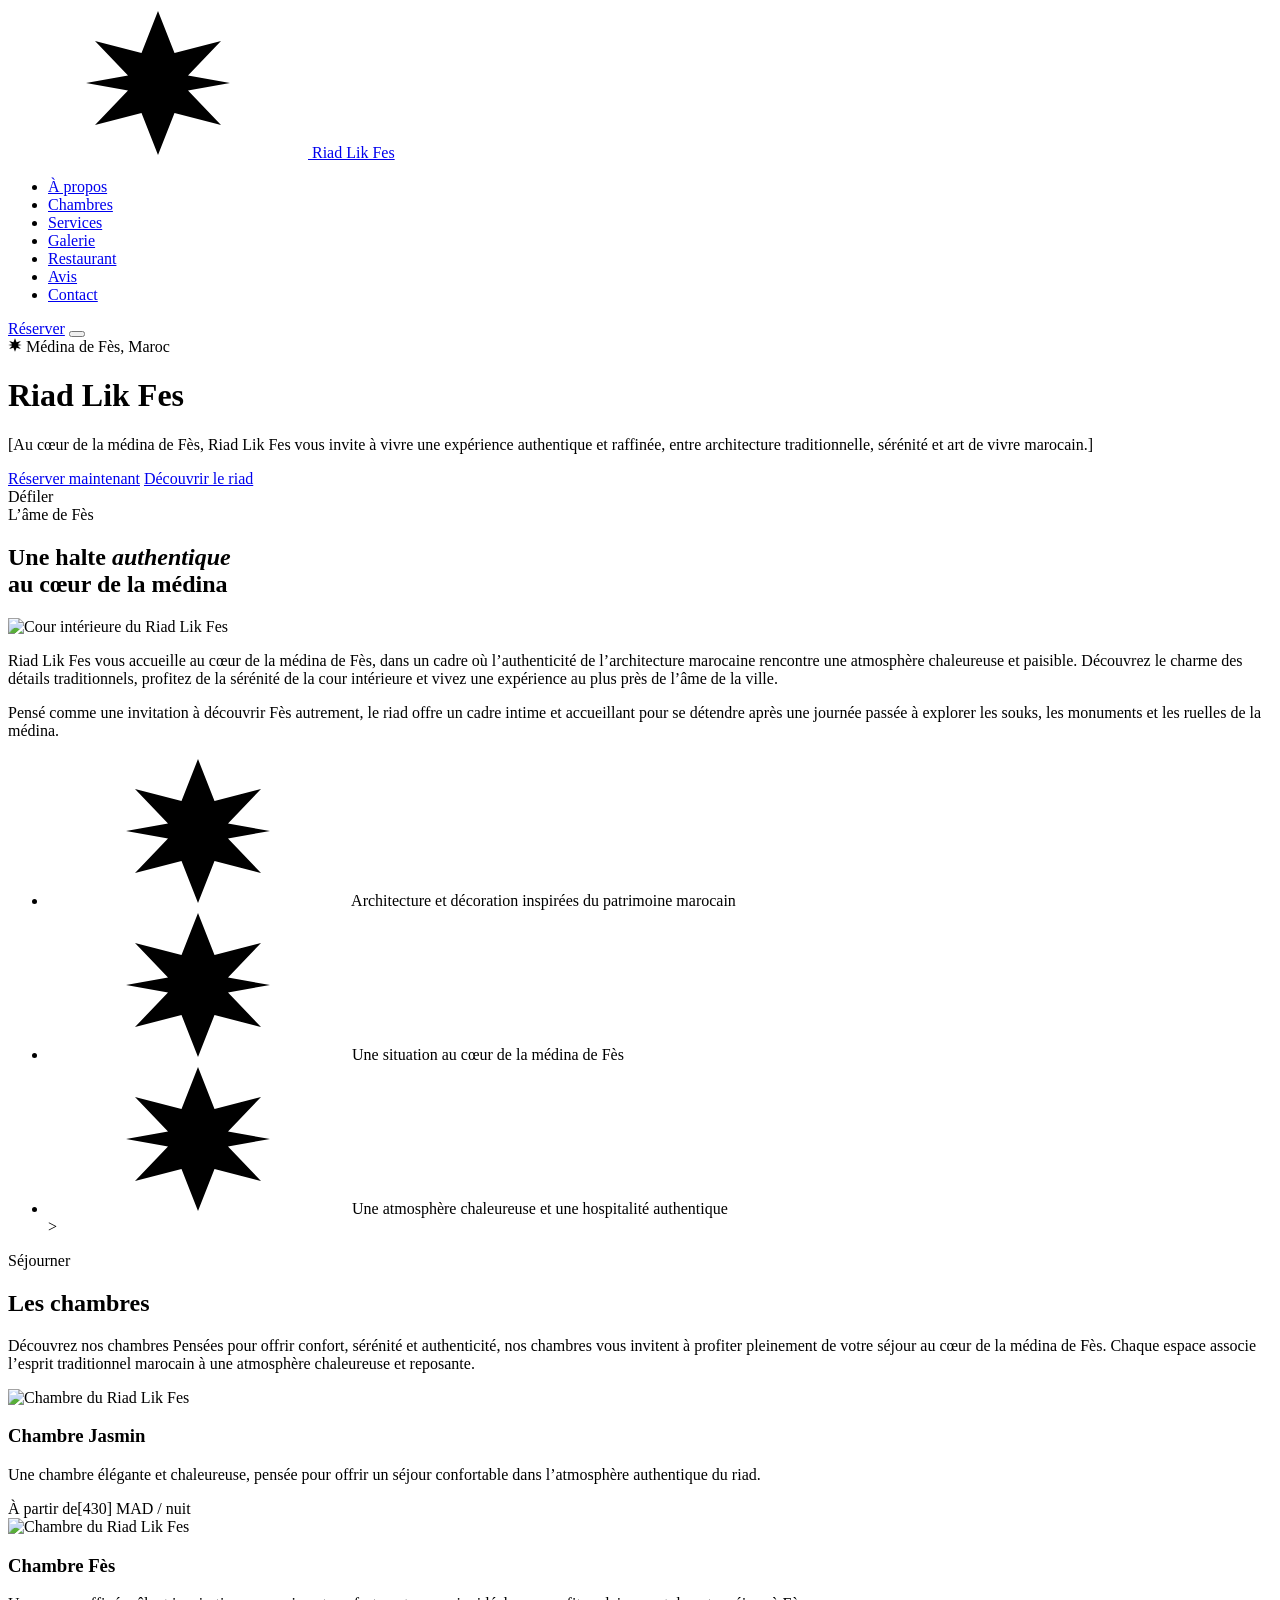
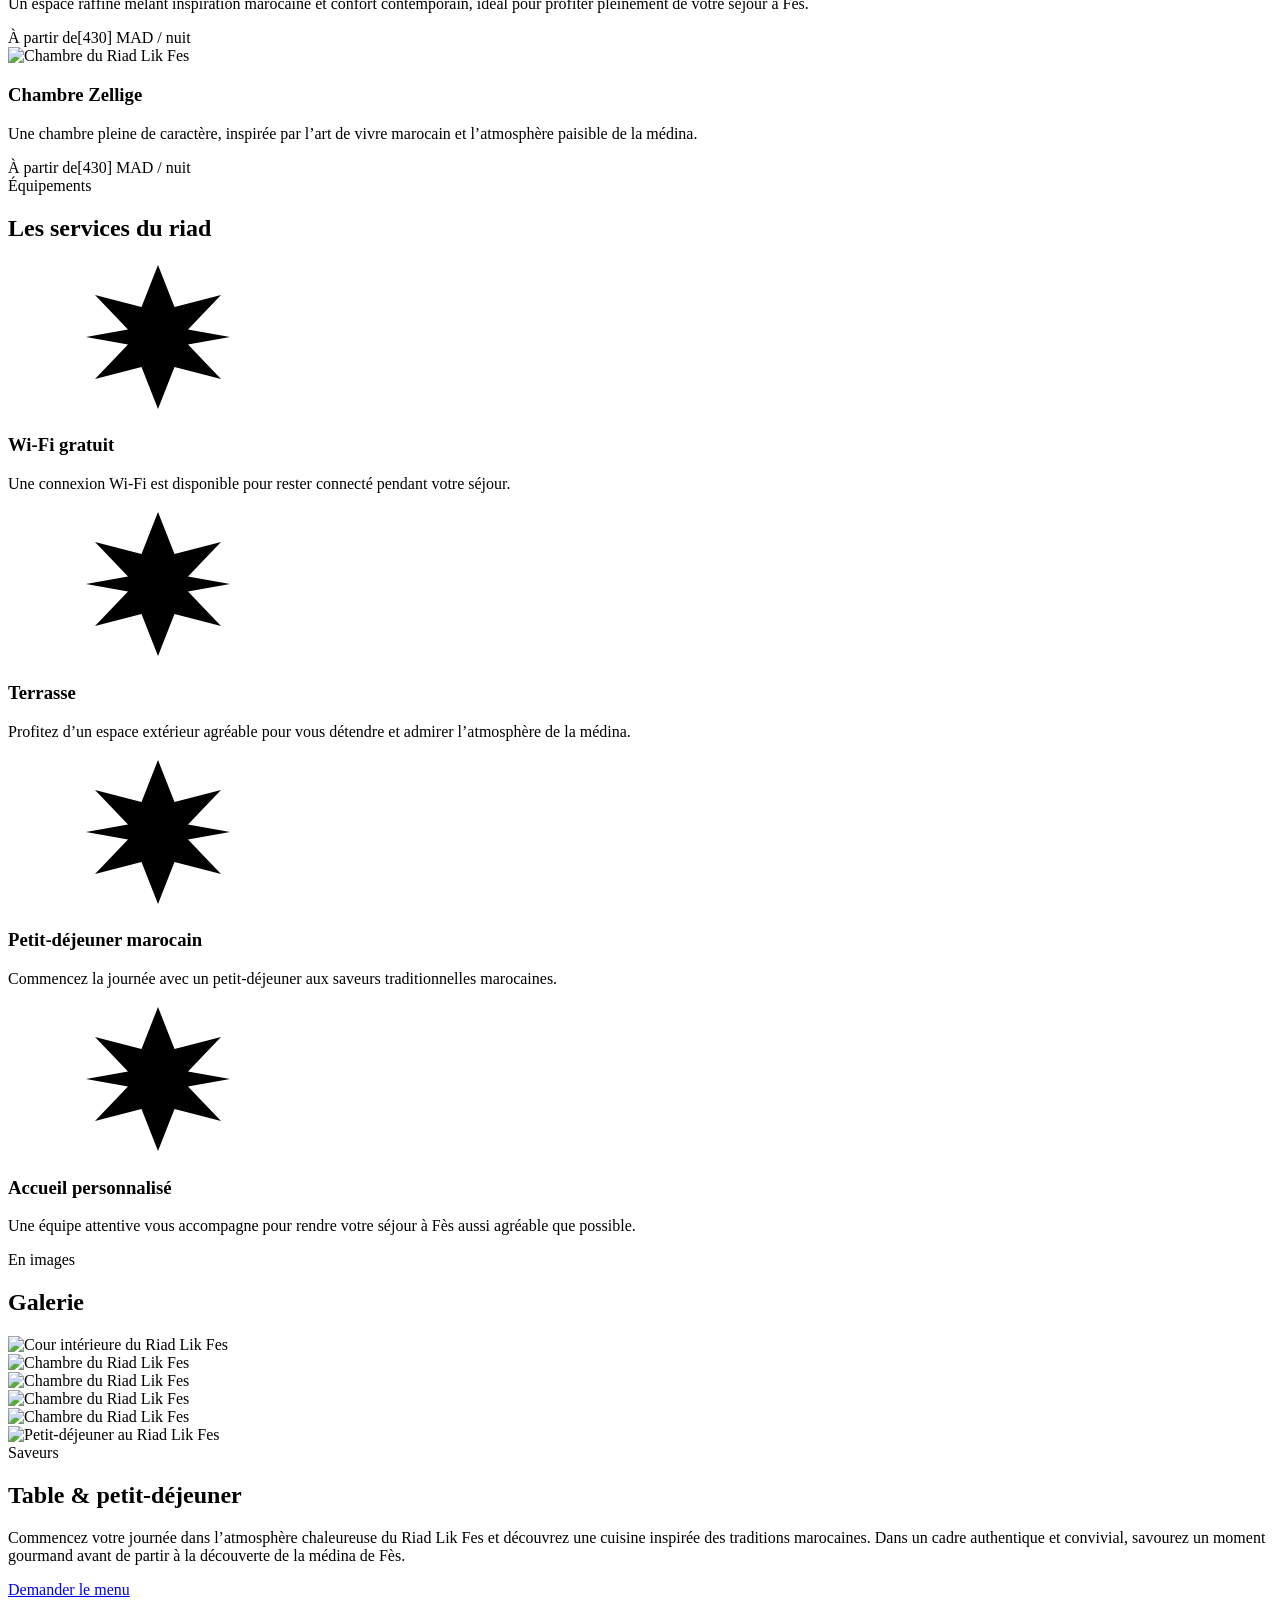
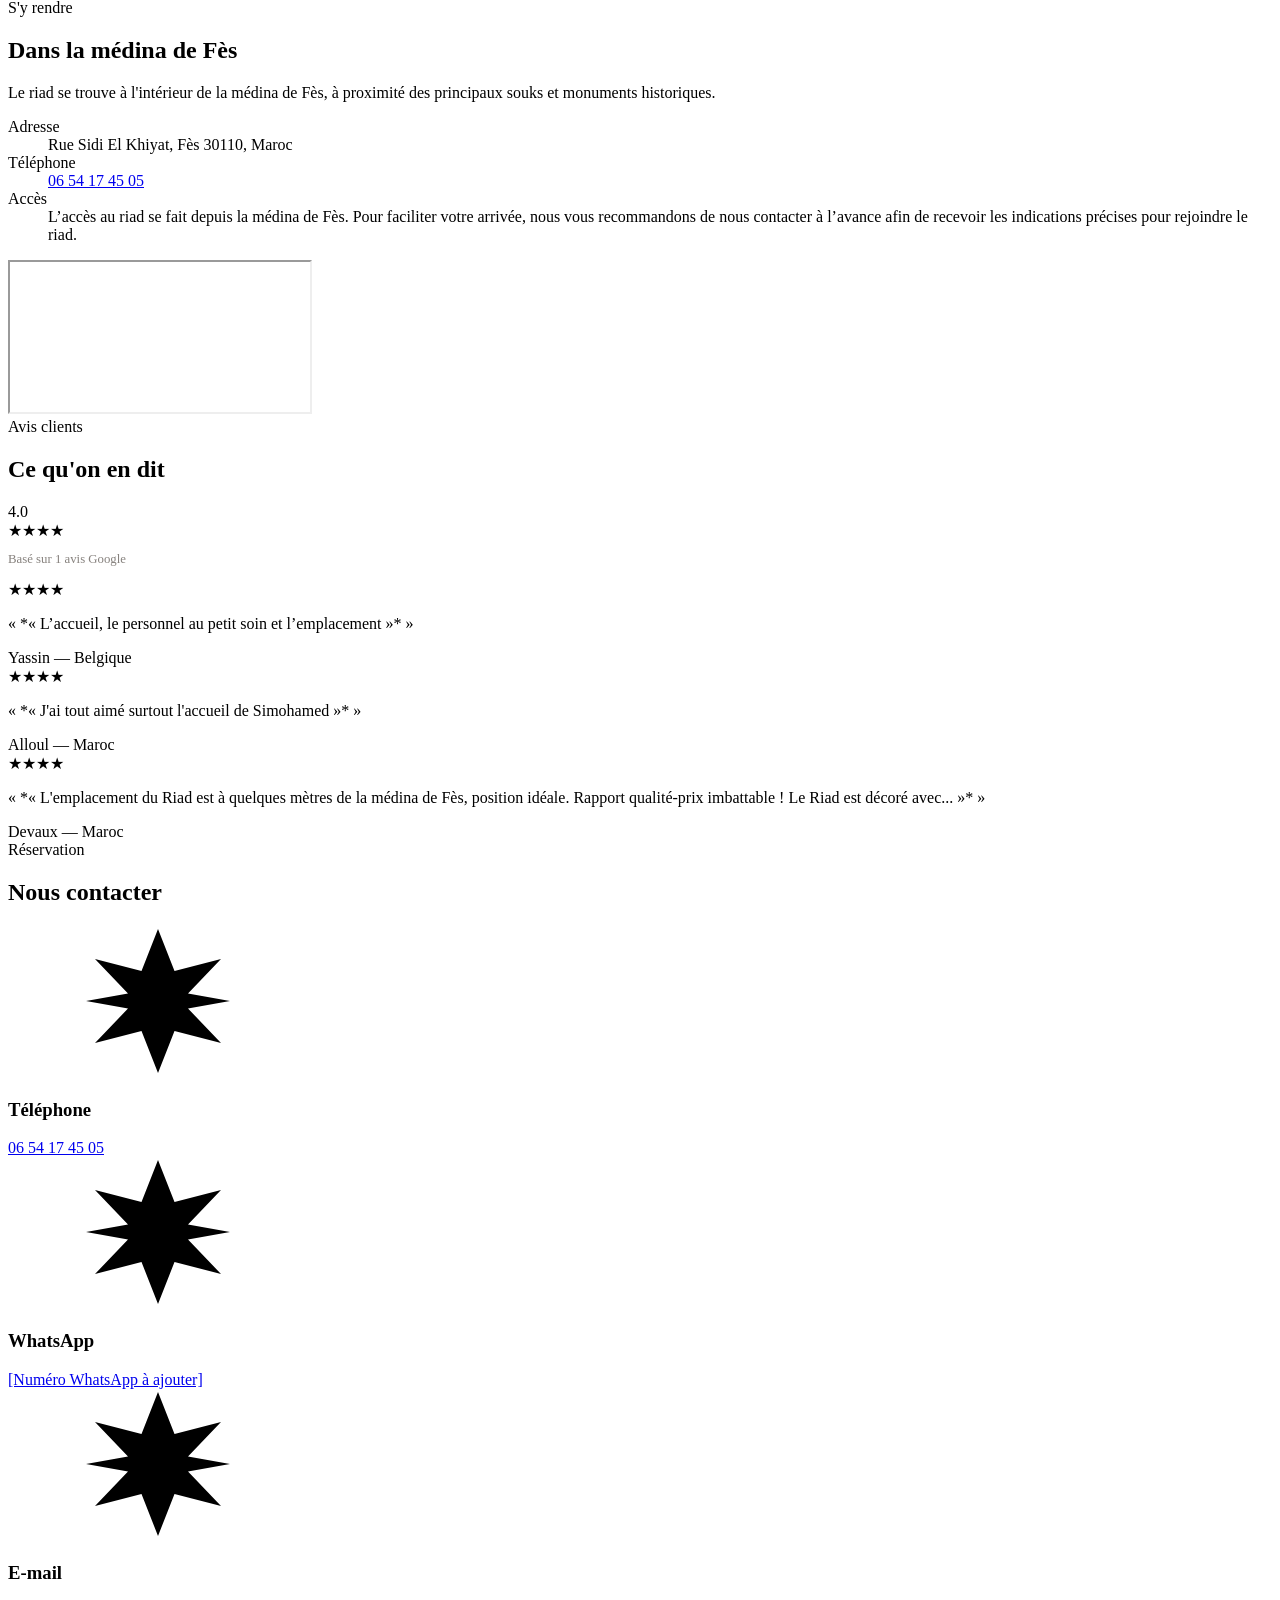
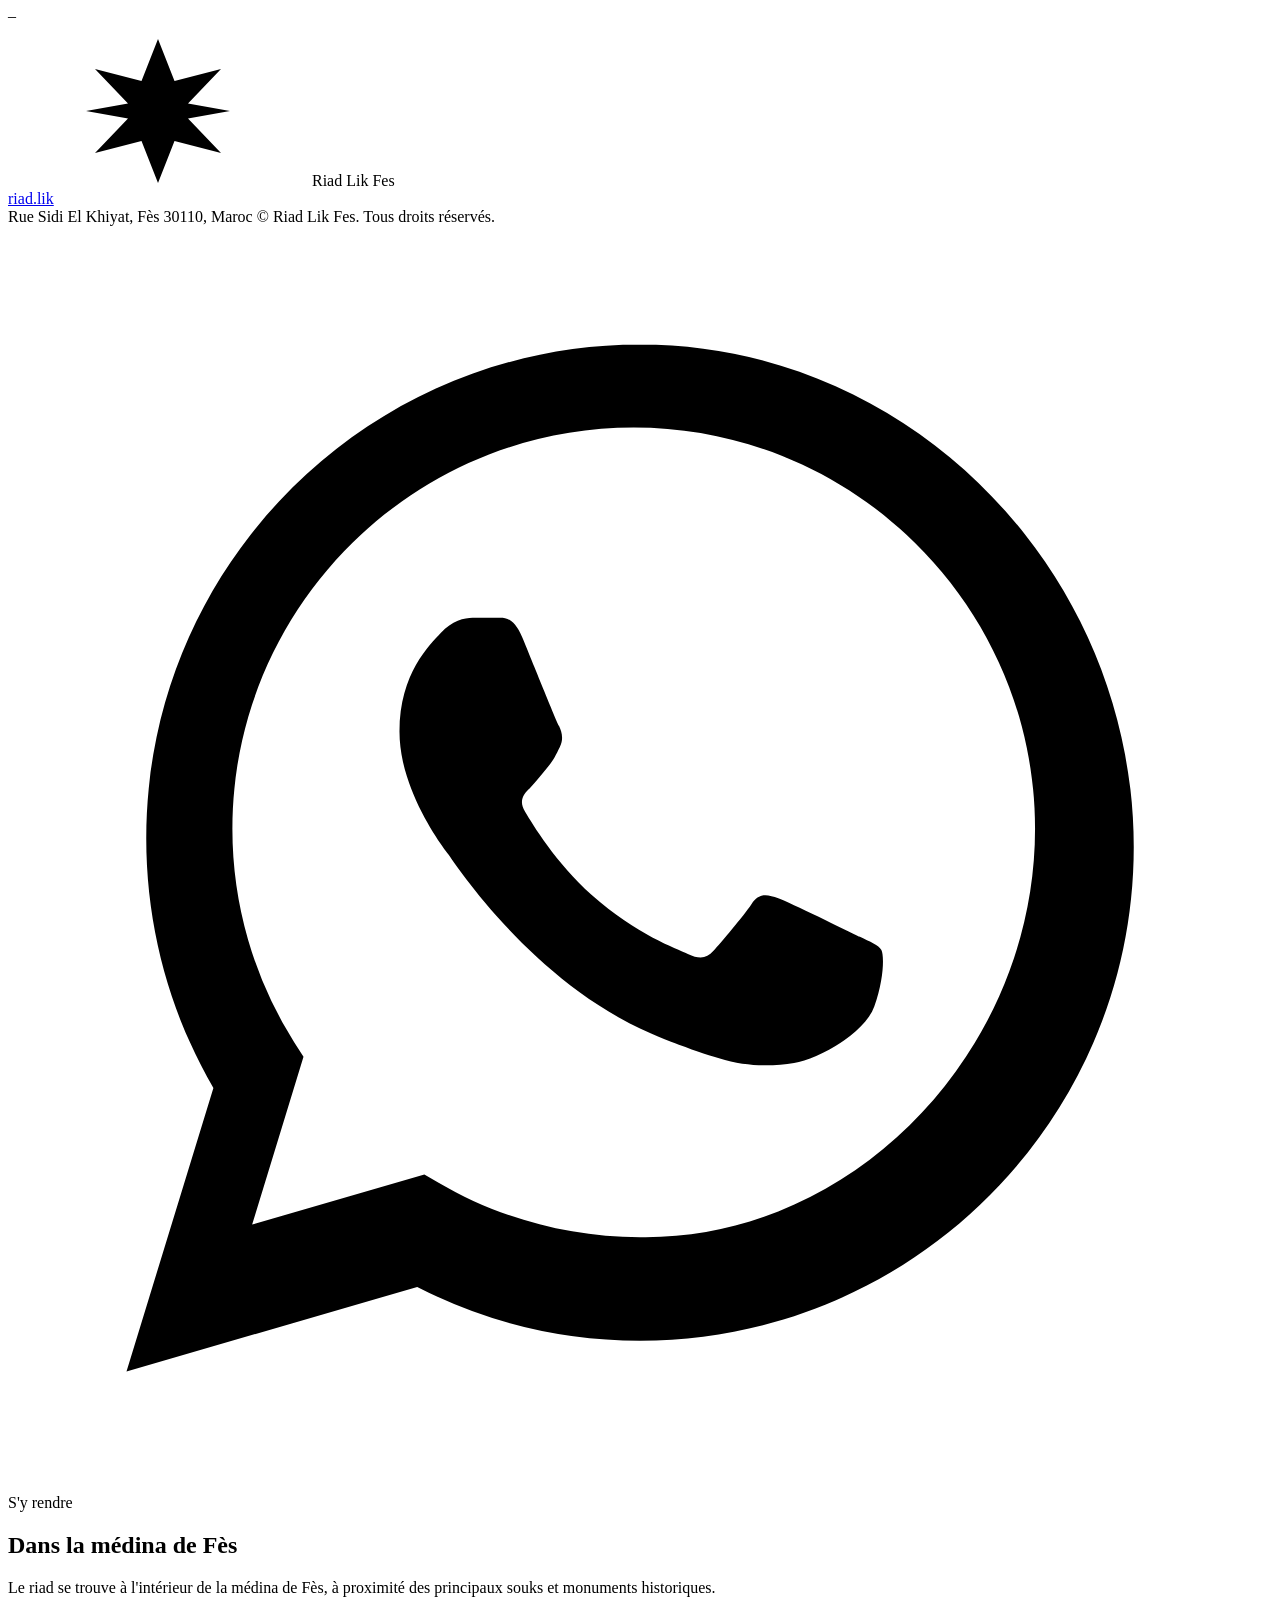
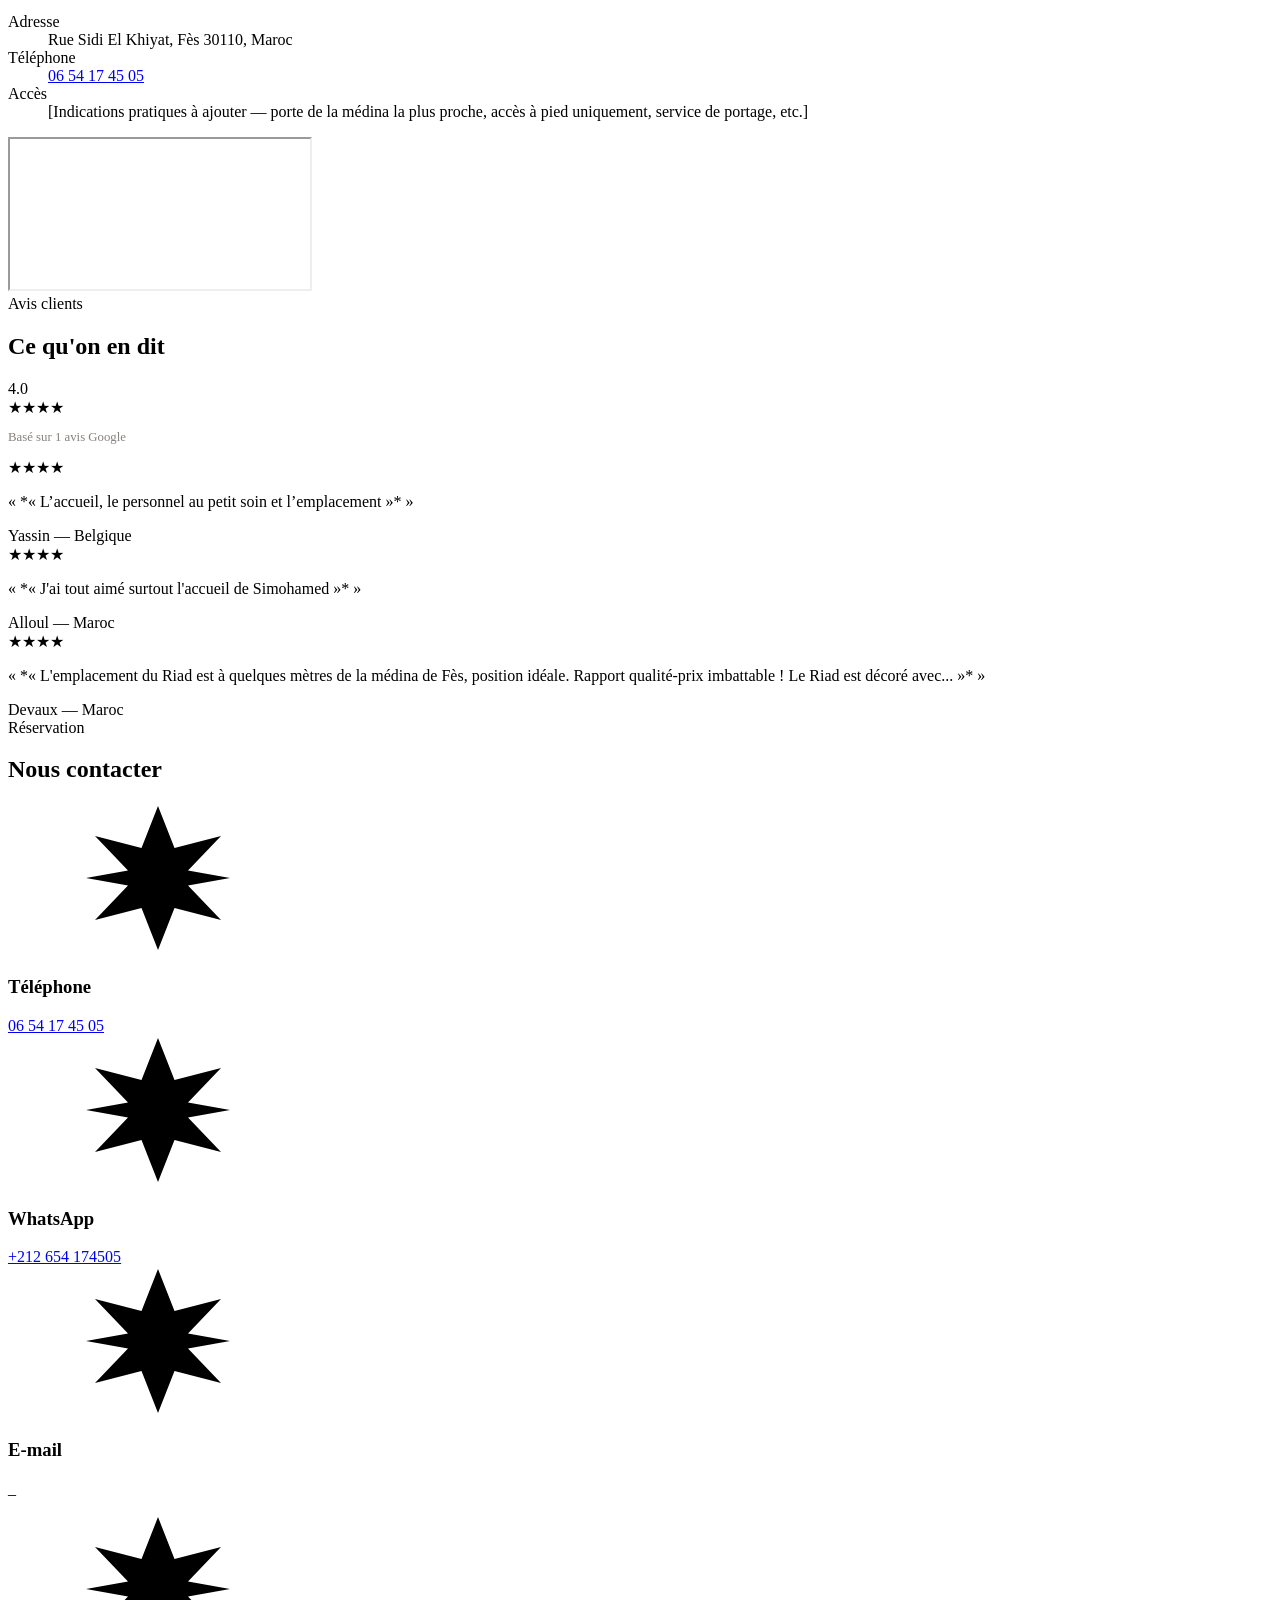
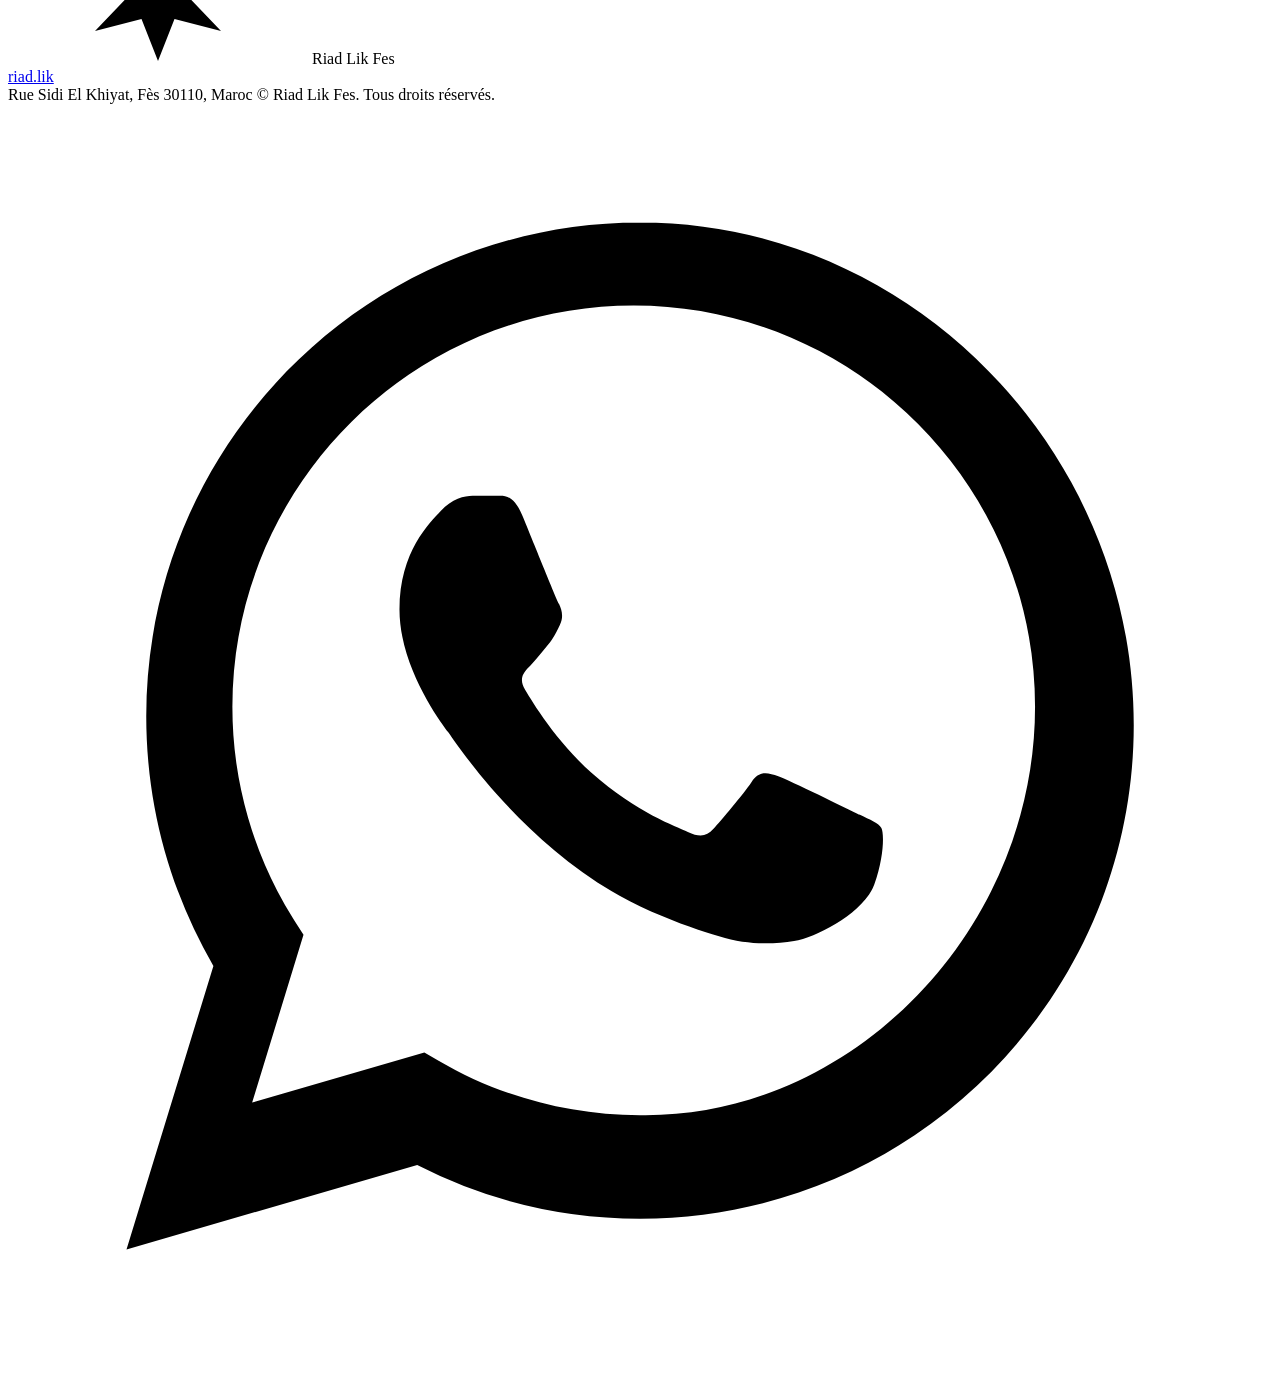
==== index.html @ b6fd307e "Rename index (1).html to index.html" ====
<!DOCTYPE html>
<html lang="fr">
<head>
<meta charset="UTF-8">
<meta name="viewport" content="width=device-width, initial-scale=1.0">
<title>Riad Lik Fes — Riad de charme dans la médina de Fès</title>
<meta name="description" content="Riad Lik Fes, un riad de charme au cœur de la médina de Fès. Chambres traditionnelles, cour intérieure, terrasse et accueil personnalisé près de Rue Sidi El Khiyat.">
<meta name="keywords" content="riad Fès, hôtel médina Fès, riad de charme Maroc, hébergement Fès, Rue Sidi El Khiyat">

<meta property="og:type" content="hotel">
<meta property="og:title" content="Riad Lik Fes — Riad de charme dans la médina de Fès">
<meta property="og:description" content="Un riad traditionnel au cœur de la médina de Fès. Réservez votre séjour à Riad Lik Fes.">
<meta property="og:image" content="images/og-cover.jpg">
<meta property="og:locale" content="fr_FR">

<link rel="preconnect" href="https://fonts.googleapis.com">
<link rel="preconnect" href="https://fonts.gstatic.com" crossorigin>
<link href="https://fonts.googleapis.com/css2?family=Fraunces:ital,wght@0,500;0,600;1,500;1,600&family=Work+Sans:wght@300;400;500&family=Jost:wght@400;500&display=swap" rel="stylesheet">
<link rel="stylesheet" href="style.css">
</head>
<body>

<!-- Symboles SVG réutilisables (étoile khatam à 8 branches) -->
<svg width="0" height="0" style="position:absolute">
  <symbol id="khatam" viewBox="0 0 100 100">
    <path d="M50 2 L61 30 L92 22 L70 45 L98 50 L70 55 L92 78 L61 70 L50 98 L39 70 L8 78 L30 55 L2 50 L30 45 L8 22 L39 30 Z"/>
  </symbol>
</svg>

<!-- ===================== NAVIGATION ===================== -->
<nav class="nav" id="nav">
  <div class="conteneur">
    <a href="#accueil" class="nav-marque">
      <svg class="khatam"><use href="#khatam"/></svg>
      Riad Lik Fes
    </a>
    <ul class="nav-liens" id="nav-liens">
      <li><a href="#apropos">À propos</a></li>
      <li><a href="#chambres">Chambres</a></li>
      <li><a href="#services">Services</a></li>
      <li><a href="#galerie">Galerie</a></li>
      <li><a href="#restaurant">Restaurant</a></li>
      <li><a href="#avis">Avis</a></li>
      <li><a href="#contact">Contact</a></li>
    </ul>
    <a href="#contact" class="nav-cta">Réserver</a>
    <button class="nav-burger" id="nav-burger" aria-label="Ouvrir le menu">
      <span></span><span></span><span></span>
    </button>
  </div>
</nav>

<!-- ===================== HERO ===================== -->
<header class="hero" id="accueil">
  <div class="hero-image-slot" role="img" aria-label="Cour intérieure du riad, photo à ajouter"></div>
  <div class="hero-motif" aria-hidden="true"></div>
  <div class="conteneur hero-contenu">
    <span class="eyebrow"><svg class="khatam" style="width:14px;height:14px"><use href="#khatam"/></svg> Médina de Fès, Maroc</span>
    <h1 class="hero-titre">Riad Lik Fes</h1>
    <p class="hero-slogan">[Au cœur de la médina de Fès, Riad Lik Fes vous invite à vivre une expérience authentique et raffinée, entre architecture traditionnelle, sérénité et art de vivre marocain.]</p>
    <div class="hero-actions">
      <a href="#contact" class="btn btn-primaire">Réserver maintenant</a>
      <a href="#apropos" class="btn btn-fantome">Découvrir le riad</a>
    </div>
  </div>
  <div class="hero-scroll"><span>Défiler</span><span class="ligne"></span></div>
</header>

<!-- ===================== À PROPOS ===================== -->
<section class="fond-plâtre" id="apropos">
  <div class="conteneur">
    <span class="eyebrow">L’âme de Fès</span>
    <h2 class="titre-section">Une halte <em>authentique</em><br>au cœur de la médina</h2>
    <div class="apropos-grille">
      <div class="apropos-cadre reveal">
        <div class="apropos-image">
  <div class="apropos-image">
  <img src="chambre55.jpg" alt="Cour intérieure du Riad Lik Fes">
</div>
      </div>
      <div class="apropos-texte reveal">
       <p>Riad Lik Fes vous accueille au cœur de la médina de Fès, dans un cadre où l’authenticité de l’architecture marocaine rencontre une atmosphère chaleureuse et paisible. Découvrez le charme des détails traditionnels, profitez de la sérénité de la cour intérieure et vivez une expérience au plus près de l’âme de la ville.</p>
       <p>Pensé comme une invitation à découvrir Fès autrement, le riad offre un cadre intime et accueillant pour se détendre après une journée passée à explorer les souks, les monuments et les ruelles de la médina.</p>
        <ul class="apropos-liste">
          <li><svg class="khatam"><use href="#khatam"/></svg> Architecture et décoration inspirées du patrimoine marocain</li>
          <li><svg class="khatam"><use href="#khatam"/></svg> Une situation au cœur de la médina de Fès</li>
          <li><svg class="khatam"><use href="#khatam"/></svg> Une atmosphère chaleureuse et une hospitalité authentique</li>>
        </ul>
      </div>
    </div>
  </div>
</section>

<!-- ===================== CHAMBRES ===================== -->
<section id="chambres">
  <div class="conteneur">
    <span class="eyebrow">Séjourner</span>
    <h2 class="titre-section">Les chambres</h2>
    <p class="intro-section">Découvrez nos chambres
Pensées pour offrir confort, sérénité et authenticité, nos chambres vous invitent à profiter pleinement de votre séjour au cœur de la médina de Fès. Chaque espace associe l’esprit traditionnel marocain à une atmosphère chaleureuse et reposante.</p>
  </div>
  <div class="chambres-grille">
    <article class="chambre-carte reveal">
     <div class="chambre-visuel">
  <img src="chambre1.jpg" alt="Chambre du Riad Lik Fes">
</div>
      <div class="chambre-corps">
        <h3 class="chambre-nom">Chambre Jasmin</h3>
        <p class="chambre-desc">Une chambre élégante et chaleureuse, pensée pour offrir un séjour confortable dans l’atmosphère authentique du riad.</p>
        <div class="chambre-prix"><span>À partir de</span><span>[430] MAD / nuit</span></div>
      </div>
    </article>
    <article class="chambre-carte reveal">
     <div class="chambre-visuel">
  <img src="chambre2.jpg" alt="Chambre du Riad Lik Fes">
</div>
      <div class="chambre-corps">
        <h3 class="chambre-nom">Chambre Fès</h3>
        <p class="chambre-desc">Un espace raffiné mêlant inspiration marocaine et confort contemporain, idéal pour profiter pleinement de votre séjour à Fès.</p>
        <div class="chambre-prix"><span>À partir de</span><span>[430] MAD / nuit</span></div>
      </div>
    </article>
    <article class="chambre-carte reveal">
      <div class="chambre-visuel">
  <img src="chambre3.jpg" alt="Chambre du Riad Lik Fes">
</div>
      <div class="chambre-corps">
        <h3 class="chambre-nom">Chambre Zellige</h3>
        <p class="chambre-desc">Une chambre pleine de caractère, inspirée par l’art de vivre marocain et l’atmosphère paisible de la médina.</p>
        <div class="chambre-prix"><span>À partir de</span><span>[430] MAD / nuit</span></div>
      </div>
    </article>
  </div>
</section>

<!-- ===================== SERVICES / ÉQUIPEMENTS ===================== -->
<section class="fond-plâtre" id="services">
  <div class="conteneur">
    <span class="eyebrow">Équipements</span>
    <h2 class="titre-section">Les services du riad</h2>
  </div>
  <div class="services-grille">
    <div class="service-item reveal">
      <svg class="khatam"><use href="#khatam"/></svg>
      <h3>Wi-Fi gratuit</h3>
      <p>Une connexion Wi-Fi est disponible pour rester connecté pendant votre séjour.</p>
    </div>
    <div class="service-item reveal">
      <svg class="khatam"><use href="#khatam"/></svg>
      <h3>Terrasse</h3>
      <p>Profitez d’un espace extérieur agréable pour vous détendre et admirer l’atmosphère de la médina.</p>
    </div>
    <div class="service-item reveal">
      <svg class="khatam"><use href="#khatam"/></svg>
      <h3>Petit-déjeuner marocain</h3>
      <p>Commencez la journée avec un petit-déjeuner aux saveurs traditionnelles marocaines.</p>
    </div>
    <div class="service-item reveal">
      <svg class="khatam"><use href="#khatam"/></svg>
      <h3>Accueil personnalisé</h3>
      <p>Une équipe attentive vous accompagne pour rendre votre séjour à Fès aussi agréable que possible.</p>
    </div>
  </div>
</section>

<!-- ===================== GALERIE ===================== -->
<section id="galerie">
  <div class="conteneur">
    <span class="eyebrow">En images</span>
    <h2 class="titre-section">Galerie</h2>
  </div>
  <div class="galerie-grille">
    <div class="galerie-item reveal">
  <img src="chambre3.jpg" alt="Cour intérieure du Riad Lik Fes">
</div>
    <div class="galerie-item reveal">
  <img src="chambre1.jpg" alt="Chambre du Riad Lik Fes">
</div>
   <div class="galerie-item reveal">
  <img src="chambre2.jpg" alt="Chambre du Riad Lik Fes">
</div>
    <div class="galerie-item reveal">
  <img src="chambre9.jpg" alt="Chambre du Riad Lik Fes">
</div>
    <div class="galerie-item reveal">
  <img src="chambre6.jpg" alt="Chambre du Riad Lik Fes">
</div>
  </div>
</section>

<!-- ===================== RESTAURANT ===================== -->
<section class="fond-encre" id="restaurant">
  <div class="conteneur restaurant-grille">
   <div class="restaurant-image reveal">
  <img src="lmakla.jpg" alt="Petit-déjeuner au Riad Lik Fes">
</div>
    <div class="restaurant-texte reveal">
      <span class="eyebrow">Saveurs</span>
      <h2 class="titre-section">Table &amp; petit-déjeuner</h2>
      <p>Commencez votre journée dans l’atmosphère chaleureuse du Riad Lik Fes et découvrez une cuisine inspirée des traditions marocaines. Dans un cadre authentique et convivial, savourez un moment gourmand avant de partir à la découverte de la médina de Fès.</p>
      <a href="#contact" class="btn btn-fantome">Demander le menu</a>
    </div>
  </div>
</section>

<!-- ===================== LOCALISATION ===================== -->
<section class="fond-plâtre" id="localisation">
  <div class="conteneur">
    <span class="eyebrow">S'y rendre</span>
    <h2 class="titre-section">Dans la médina de Fès</h2>
  </div>
  <div class="localisation-grille">
    <div class="loc-infos reveal">
      <p class="intro-section">Le riad se trouve à l'intérieur de la médina de Fès, à proximité des principaux souks et monuments historiques.</p>
      <dl>
        <div>
          <dt>Adresse</dt>
          <dd>Rue Sidi El Khiyat, Fès 30110, Maroc</dd>
        </div>
        <div>
          <dt>Téléphone</dt>
          <dd><a href="tel:+212654174505">06 54 17 45 05</a></dd>
        </div>
        <div>
          <dt>Accès</dt>
          <dd>L’accès au riad se fait depuis la médina de Fès. Pour faciliter votre arrivée, nous vous recommandons de nous contacter à l’avance afin de recevoir les indications précises pour rejoindre le riad.</dd>
        </div>
      </dl>
    </div>
    <div class="loc-carte reveal">
      <iframe
        loading="lazy"
        referrerpolicy="no-referrer-when-downgrade"
        src="https://maps.google.com/maps?q=Rue%20Sidi%20El%20Khiyat%2C%20Fes%2030110%2C%20Morocco&t=&z=16&ie=UTF8&iwloc=&output=embed"
        title="Localisation de Riad Lik Fes">
      </iframe>
    </div>
  </div>
</section>

<!-- ===================== AVIS ===================== -->
<section id="avis">
  <div class="conteneur">
    <div class="avis-entete">
      <div>
        <span class="eyebrow">Avis clients</span>
        <h2 class="titre-section">Ce qu'on en dit</h2>
      </div>
      <div class="avis-note">
        <div class="chiffre">4.0</div>
        <div class="etoiles">★★★★</div>
        <p style="font-size:0.8rem;color:rgba(34,26,18,0.55)">Basé sur 1 avis Google</p>
      </div>
    </div>
    <div class="avis-grille">
      <div class="avis-carte reveal">
        <div class="etoiles">★★★★</div>
        <p>« *« L’accueil, le personnel au petit soin et l’emplacement »* »</p>
        <div class="nom">Yassin — Belgique</div>
      </div>
      <div class="avis-carte reveal">
        <div class="etoiles">★★★★</div>
        <p>« *« J'ai tout aimé surtout l'accueil de Simohamed »* »</p>
        <div class="nom">Alloul — Maroc</div>
      </div>
      <div class="avis-carte reveal">
        <div class="etoiles">★★★★</div>
        <p>« *« L'emplacement du Riad est à quelques mètres de la médina de Fès, position idéale. Rapport qualité-prix imbattable ! Le Riad est décoré avec... »* »</p>
        <div class="nom">Devaux — Maroc</div>
      </div>
    </div>
  </div>
</section>

<!-- ===================== CONTACT ===================== -->
<section class="fond-encre" id="contact">
  <div class="conteneur">
    <span class="eyebrow">Réservation</span>
    <h2 class="titre-section">Nous contacter</h2>
  </div>
  <div class="contact-grille">
    <div class="contact-item reveal">
      <svg class="khatam"><use href="#khatam"/></svg>
      <h3>Téléphone</h3>
      <a href="tel:+212654174505">06 54 17 45 05</a>
    </div>
    <div class="contact-item reveal">
      <svg class="khatam"><use href="#khatam"/></svg>
      <h3>WhatsApp</h3>
      <a href="#" id="lien-whatsapp">[Numéro WhatsApp à ajouter]</a>
    </div>
    <div class="contact-item reveal">
      <svg class="khatam"><use href="#khatam"/></svg>
      <h3>E-mail</h3>
      <p>_</p>
    </div>
  </div>
</section>

<!-- ===================== FOOTER ===================== -->
<footer>
  <div class="conteneur">
    <div class="footer-haut">
      <div class="footer-marque">
        <svg class="khatam"><use href="#khatam"/></svg>
        Riad Lik Fes
      </div>
      <div class="footer-social">
        <a href="#" id="lien-instagram">riad.lik</a>
      </div>
    </div>
    <div class="footer-bas">
      <span>Rue Sidi El Khiyat, Fès 30110, Maroc</span>
      <span>© <span id="annee"></span> Riad Lik Fes. Tous droits réservés.</span>
    </div>
  </div>
</footer>

<!-- ===================== BOUTON WHATSAPP FLOTTANT ===================== -->
<a href="#" class="whatsapp-flottant" id="whatsapp-flottant" aria-label="Contacter sur WhatsApp" target="_blank" rel="noopener">
  <svg viewBox="0 0 32 32"><path d="M16.001 3C9.101 3 3.5 8.6 3.5 15.5c0 2.3.62 4.46 1.7 6.32L3 29l7.36-2.14a12.4 12.4 0 0 0 5.64 1.36c6.9 0 12.5-5.6 12.5-12.5S22.9 3 16 3Zm0 22.6c-1.86 0-3.6-.5-5.1-1.38l-.36-.21-4.36 1.27 1.3-4.25-.24-.37a10.1 10.1 0 0 1-1.56-5.4c0-5.6 4.56-10.16 10.16-10.16s10.16 4.56 10.16 10.16-4.56 10.34-9.86 10.34Zm5.56-7.6c-.3-.15-1.78-.88-2.06-.98-.28-.1-.48-.15-.68.15-.2.3-.78.98-.96 1.18-.18.2-.35.22-.65.08-.3-.15-1.28-.47-2.44-1.5-.9-.8-1.5-1.8-1.68-2.1-.18-.3-.02-.46.13-.61.14-.14.3-.35.45-.53.15-.18.2-.3.3-.5.1-.2.05-.38-.02-.53-.08-.15-.68-1.64-.93-2.24-.24-.58-.5-.5-.68-.5h-.58c-.2 0-.53.08-.8.38-.28.3-1.05 1.03-1.05 2.5 0 1.48 1.08 2.9 1.23 3.1.15.2 2.12 3.24 5.14 4.54.72.31 1.28.5 1.72.63.72.23 1.38.2 1.9.12.58-.09 1.78-.73 2.03-1.43.25-.7.25-1.3.18-1.43-.07-.13-.27-.2-.57-.35Z"/></svg>
</a>

<script src="script.js"></script>
</body>
</html>
    </div>
  </div>
</section>

<!-- ===================== LOCALISATION ===================== -->
<section class="fond-plâtre" id="localisation">
  <div class="conteneur">
    <span class="eyebrow">S'y rendre</span>
    <h2 class="titre-section">Dans la médina de Fès</h2>
  </div>
  <div class="localisation-grille">
    <div class="loc-infos reveal">
      <p class="intro-section">Le riad se trouve à l'intérieur de la médina de Fès, à proximité des principaux souks et monuments historiques.</p>
      <dl>
        <div>
          <dt>Adresse</dt>
          <dd>Rue Sidi El Khiyat, Fès 30110, Maroc</dd>
        </div>
        <div>
          <dt>Téléphone</dt>
          <dd><a href="tel:+212654174505">06 54 17 45 05</a></dd>
        </div>
        <div>
          <dt>Accès</dt>
          <dd>[Indications pratiques à ajouter — porte de la médina la plus proche, accès à pied uniquement, service de portage, etc.]</dd>
        </div>
      </dl>
    </div>
    <div class="loc-carte reveal">
      <iframe
        loading="lazy"
        referrerpolicy="no-referrer-when-downgrade"
        src="https://maps.google.com/maps?q=Rue%20Sidi%20El%20Khiyat%2C%20Fes%2030110%2C%20Morocco&t=&z=16&ie=UTF8&iwloc=&output=embed"
        title="Localisation de Riad Lik Fes">
      </iframe>
    </div>
  </div>
</section>

<!-- ===================== AVIS ===================== -->
<section id="avis">
  <div class="conteneur">
    <div class="avis-entete">
      <div>
        <span class="eyebrow">Avis clients</span>
        <h2 class="titre-section">Ce qu'on en dit</h2>
      </div>
      <div class="avis-note">
        <div class="chiffre">4.0</div>
        <div class="etoiles">★★★★</div>
        <p style="font-size:0.8rem;color:rgba(34,26,18,0.55)">Basé sur 1 avis Google</p>
      </div>
    </div>
    <div class="avis-grille">
      <div class="avis-carte reveal">
        <div class="etoiles">★★★★</div>
        <p>« *« L’accueil, le personnel au petit soin et l’emplacement »* »</p>
        <div class="nom">Yassin — Belgique</div>
      </div>
      <div class="avis-carte reveal">
        <div class="etoiles">★★★★</div>
        <p>« *« J'ai tout aimé surtout l'accueil de Simohamed »* »</p>
        <div class="nom">Alloul — Maroc</div>
      </div>
      <div class="avis-carte reveal">
        <div class="etoiles">★★★★</div>
        <p>« *« L'emplacement du Riad est à quelques mètres de la médina de Fès, position idéale. Rapport qualité-prix imbattable ! Le Riad est décoré avec... »* »</p>
        <div class="nom">Devaux — Maroc</div>
      </div>
    </div>
  </div>
</section>

<!-- ===================== CONTACT ===================== -->
<section class="fond-encre" id="contact">
  <div class="conteneur">
    <span class="eyebrow">Réservation</span>
    <h2 class="titre-section">Nous contacter</h2>
  </div>
  <div class="contact-grille">
    <div class="contact-item reveal">
      <svg class="khatam"><use href="#khatam"/></svg>
      <h3>Téléphone</h3>
      <a href="tel:+212654174505">06 54 17 45 05</a>
    </div>
    <div class="contact-item reveal">
      <svg class="khatam"><use href="#khatam"/></svg>
      <h3>WhatsApp</h3>
      <a href="#" id="lien-whatsapp">+212 654 174505</a>
    </div>
    <div class="contact-item reveal">
      <svg class="khatam"><use href="#khatam"/></svg>
      <h3>E-mail</h3>
      <p>_</p>
    </div>
  </div>
</section>

<!-- ===================== FOOTER ===================== -->
<footer>
  <div class="conteneur">
    <div class="footer-haut">
      <div class="footer-marque">
        <svg class="khatam"><use href="#khatam"/></svg>
        Riad Lik Fes
      </div>
      <div class="footer-social">
        <a href="#" id="lien-instagram">riad.lik</a>
      </div>
    </div>
    <div class="footer-bas">
      <span>Rue Sidi El Khiyat, Fès 30110, Maroc</span>
      <span>© <span id="annee"></span> Riad Lik Fes. Tous droits réservés.</span>
    </div>
  </div>
</footer>

<!-- ===================== BOUTON WHATSAPP FLOTTANT ===================== -->
<a href="#" class="whatsapp-flottant" id="whatsapp-flottant" aria-label="Contacter sur WhatsApp" target="_blank" rel="noopener">
  <svg viewBox="0 0 32 32"><path d="M16.001 3C9.101 3 3.5 8.6 3.5 15.5c0 2.3.62 4.46 1.7 6.32L3 29l7.36-2.14a12.4 12.4 0 0 0 5.64 1.36c6.9 0 12.5-5.6 12.5-12.5S22.9 3 16 3Zm0 22.6c-1.86 0-3.6-.5-5.1-1.38l-.36-.21-4.36 1.27 1.3-4.25-.24-.37a10.1 10.1 0 0 1-1.56-5.4c0-5.6 4.56-10.16 10.16-10.16s10.16 4.56 10.16 10.16-4.56 10.34-9.86 10.34Zm5.56-7.6c-.3-.15-1.78-.88-2.06-.98-.28-.1-.48-.15-.68.15-.2.3-.78.98-.96 1.18-.18.2-.35.22-.65.08-.3-.15-1.28-.47-2.44-1.5-.9-.8-1.5-1.8-1.68-2.1-.18-.3-.02-.46.13-.61.14-.14.3-.35.45-.53.15-.18.2-.3.3-.5.1-.2.05-.38-.02-.53-.08-.15-.68-1.64-.93-2.24-.24-.58-.5-.5-.68-.5h-.58c-.2 0-.53.08-.8.38-.28.3-1.05 1.03-1.05 2.5 0 1.48 1.08 2.9 1.23 3.1.15.2 2.12 3.24 5.14 4.54.72.31 1.28.5 1.72.63.72.23 1.38.2 1.9.12.58-.09 1.78-.73 2.03-1.43.25-.7.25-1.3.18-1.43-.07-.13-.27-.2-.57-.35Z"/></svg>
</a>

<script src="script.js"></script>
</body>
</html>
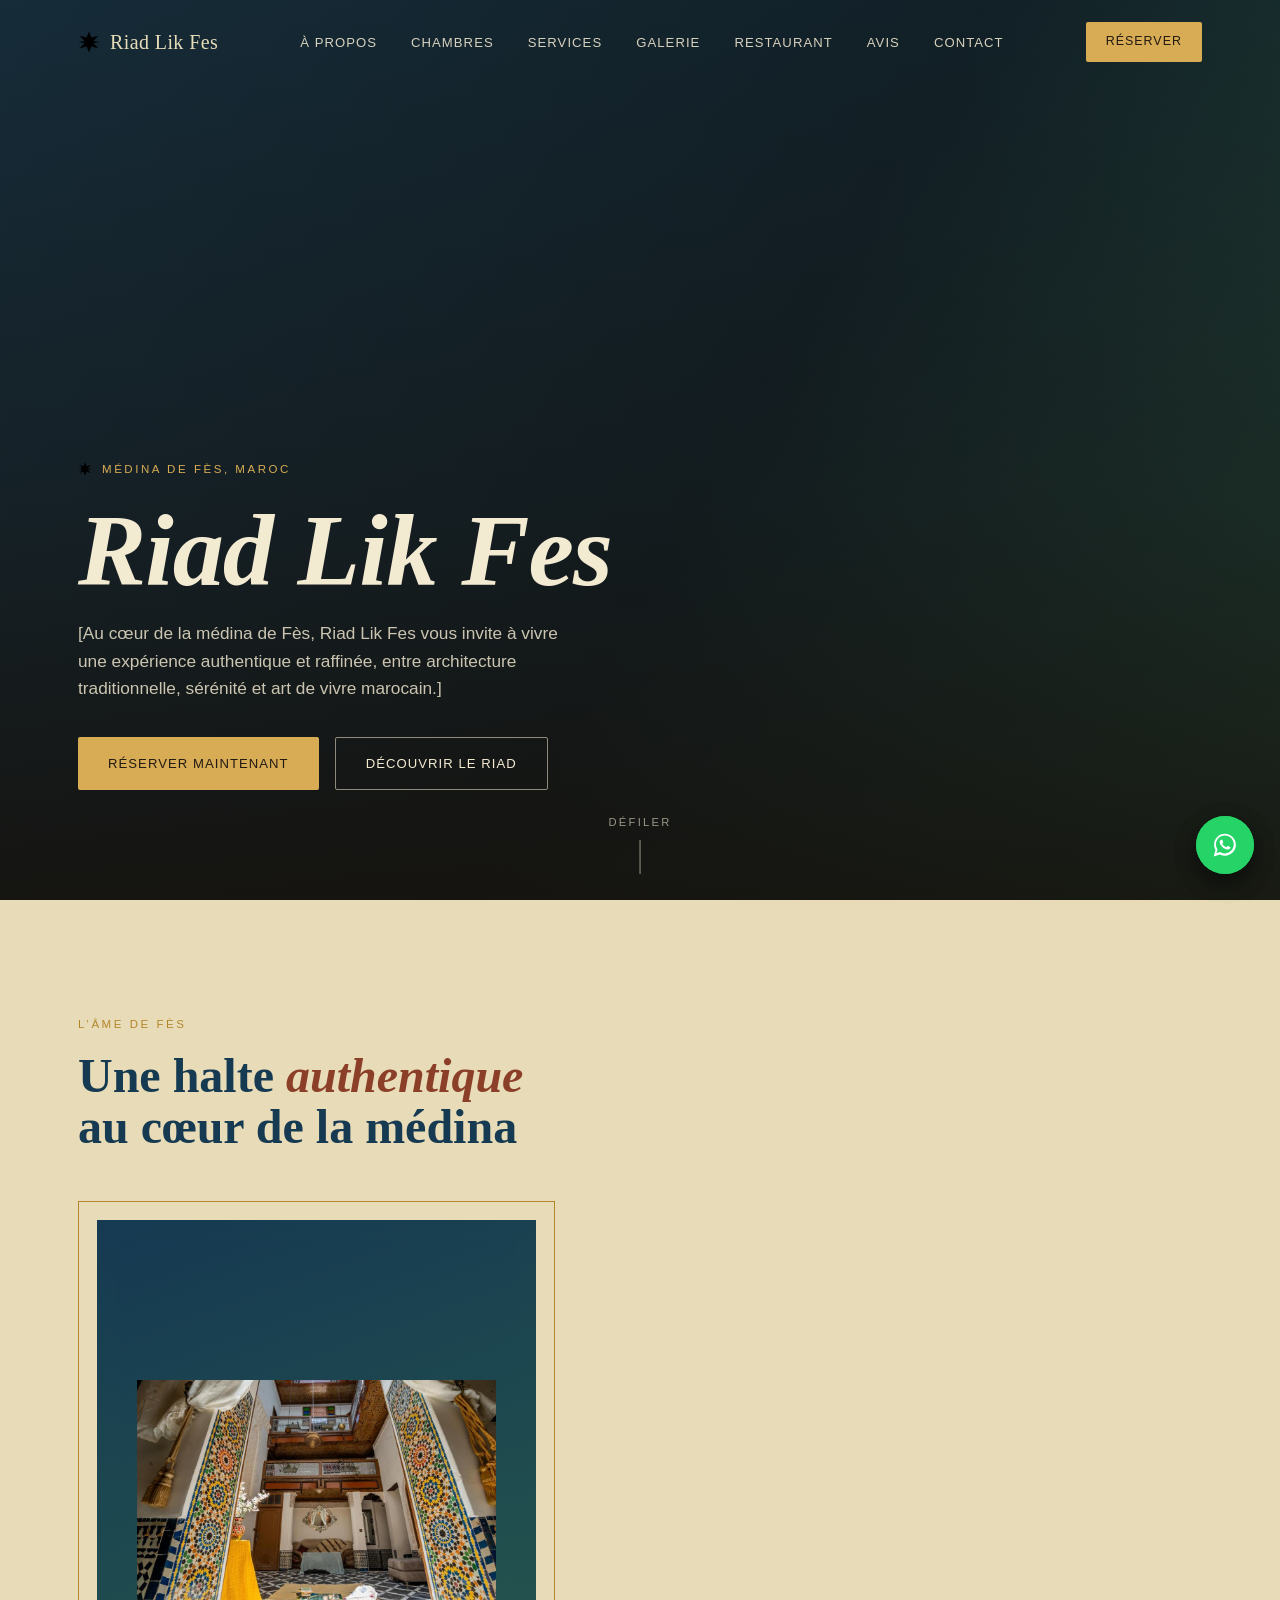
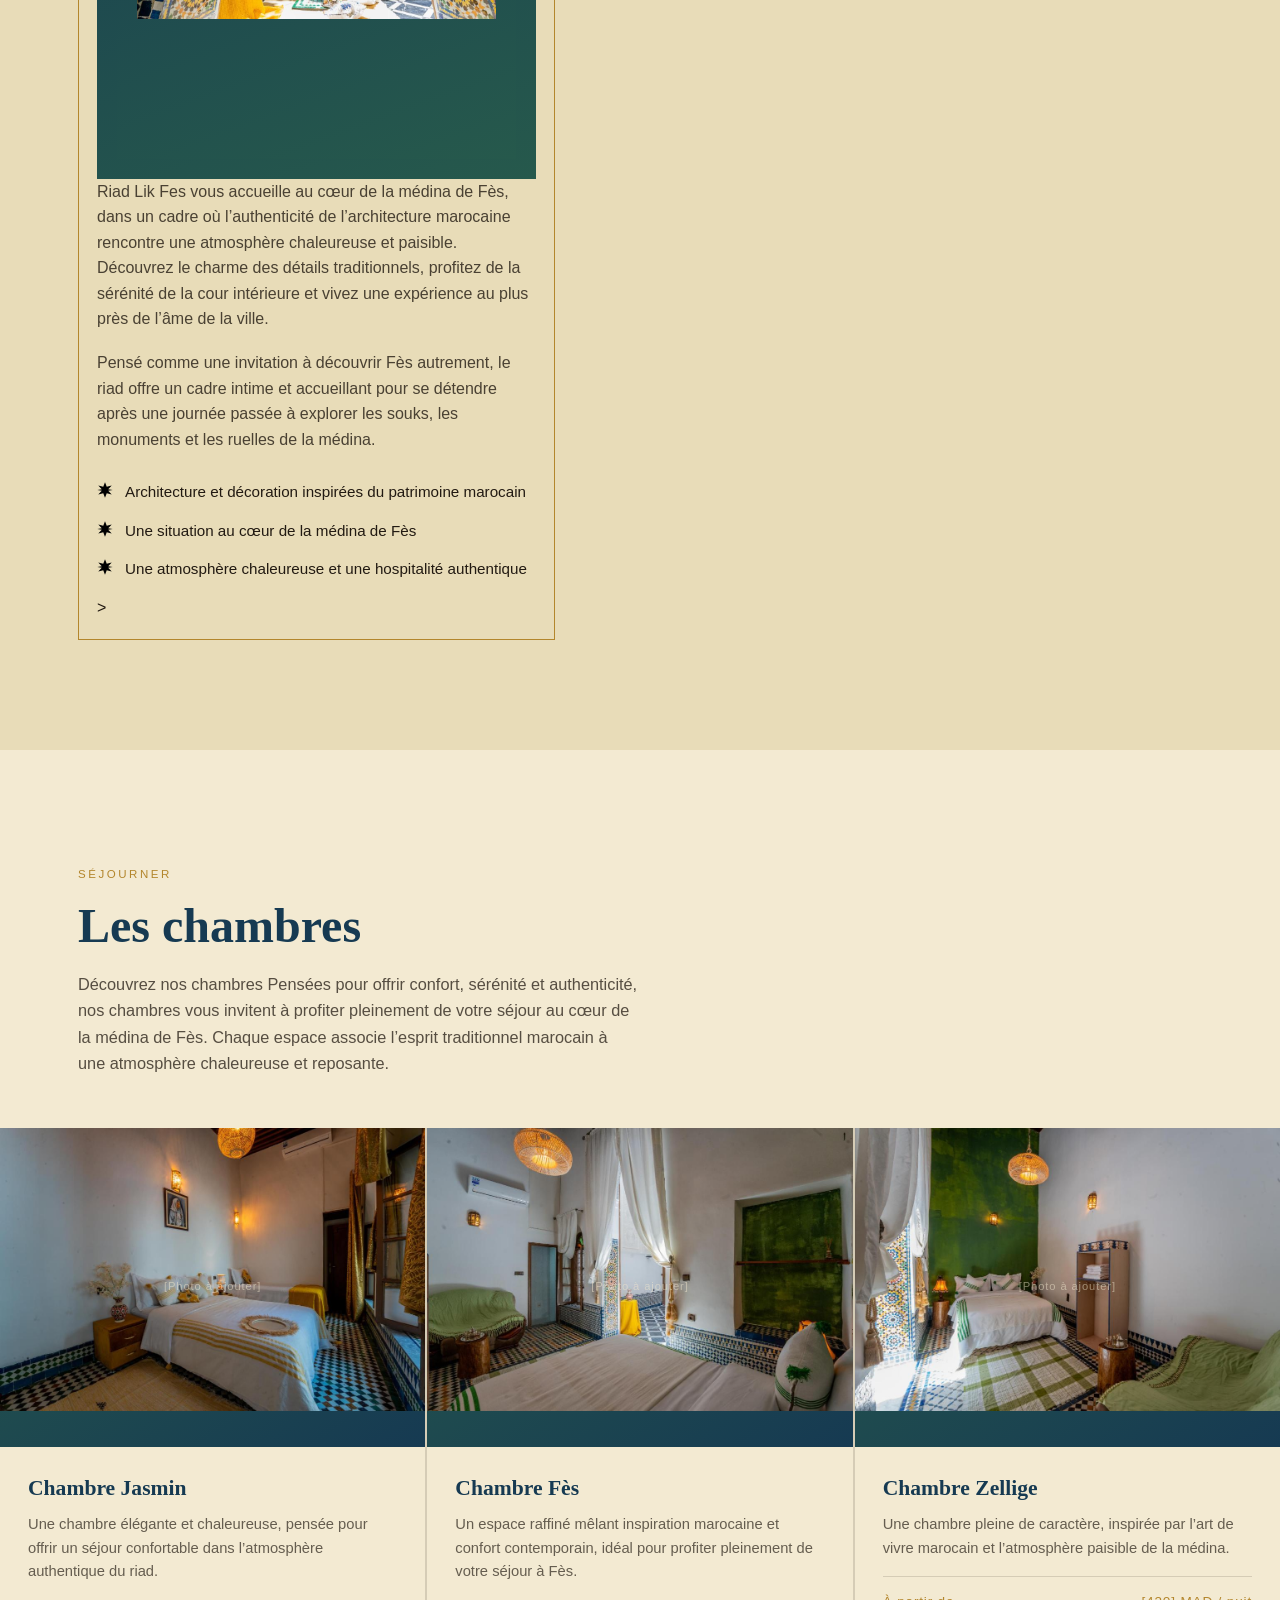
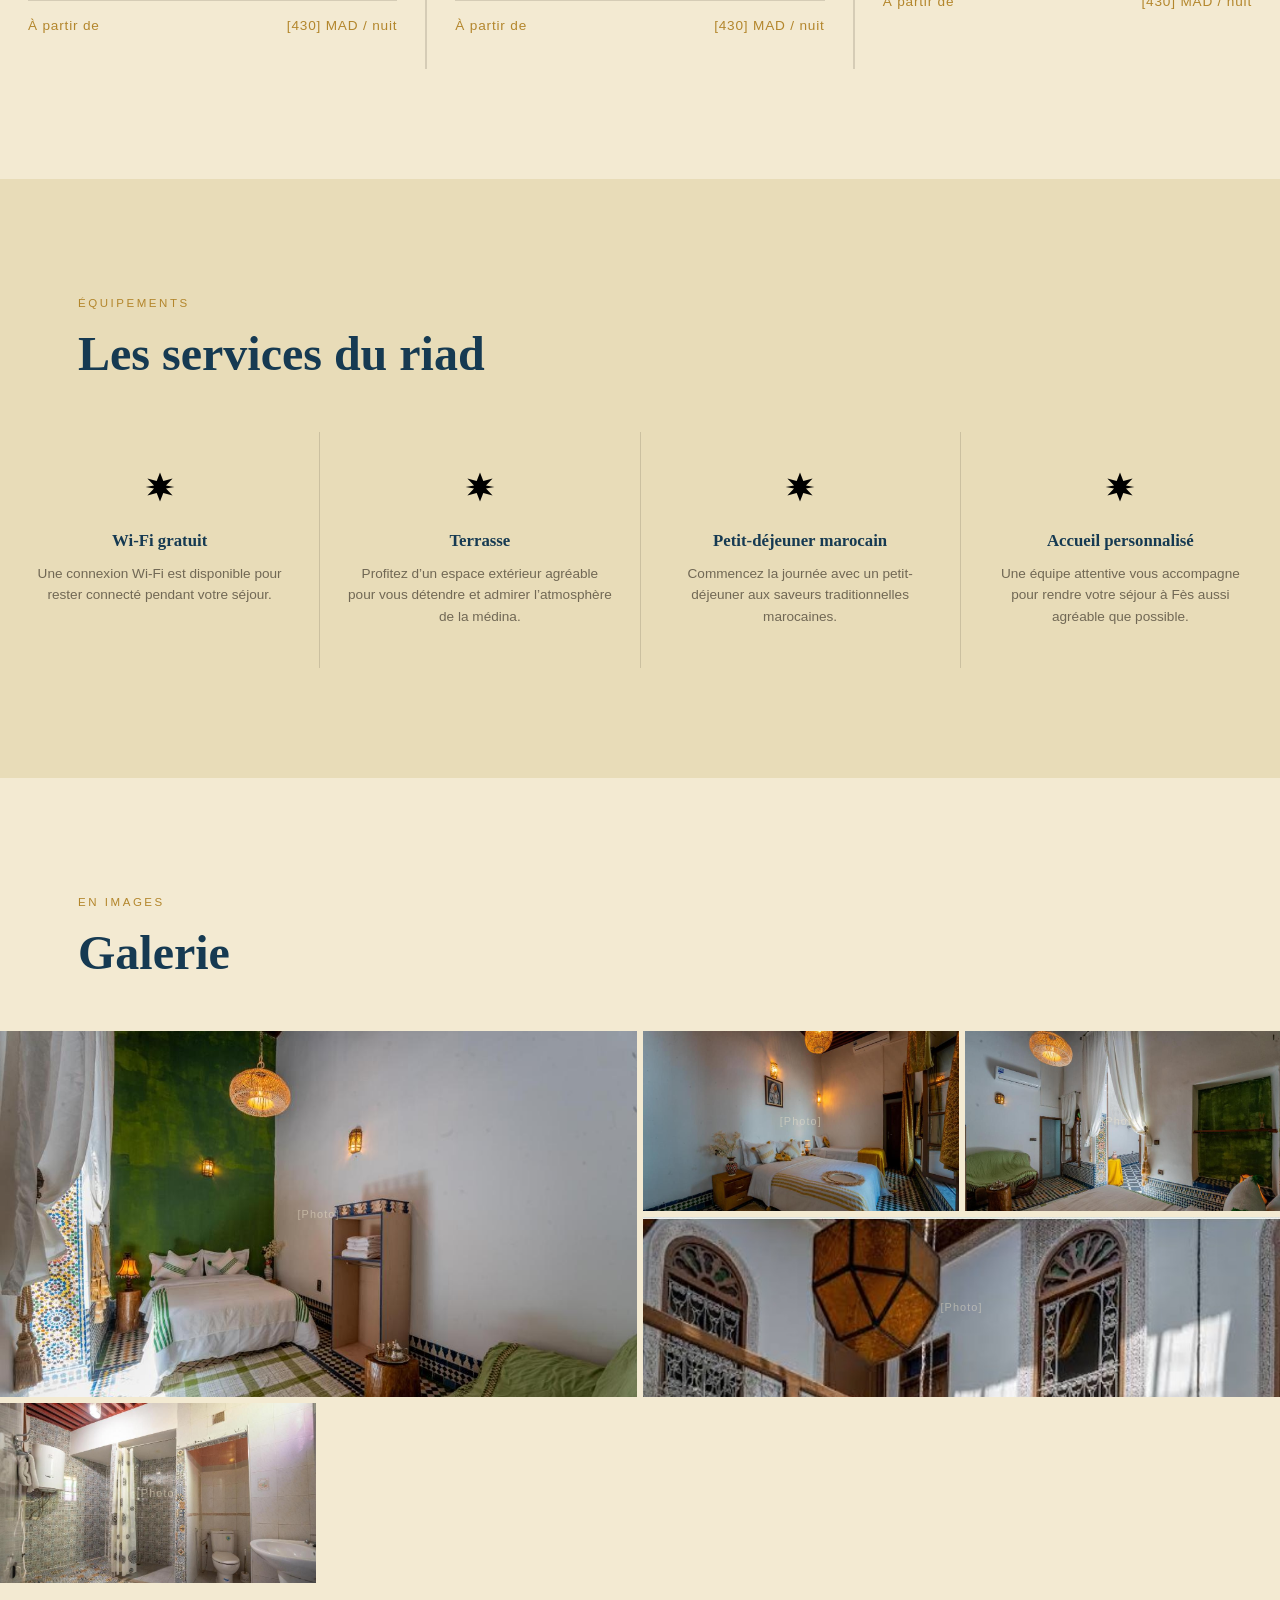
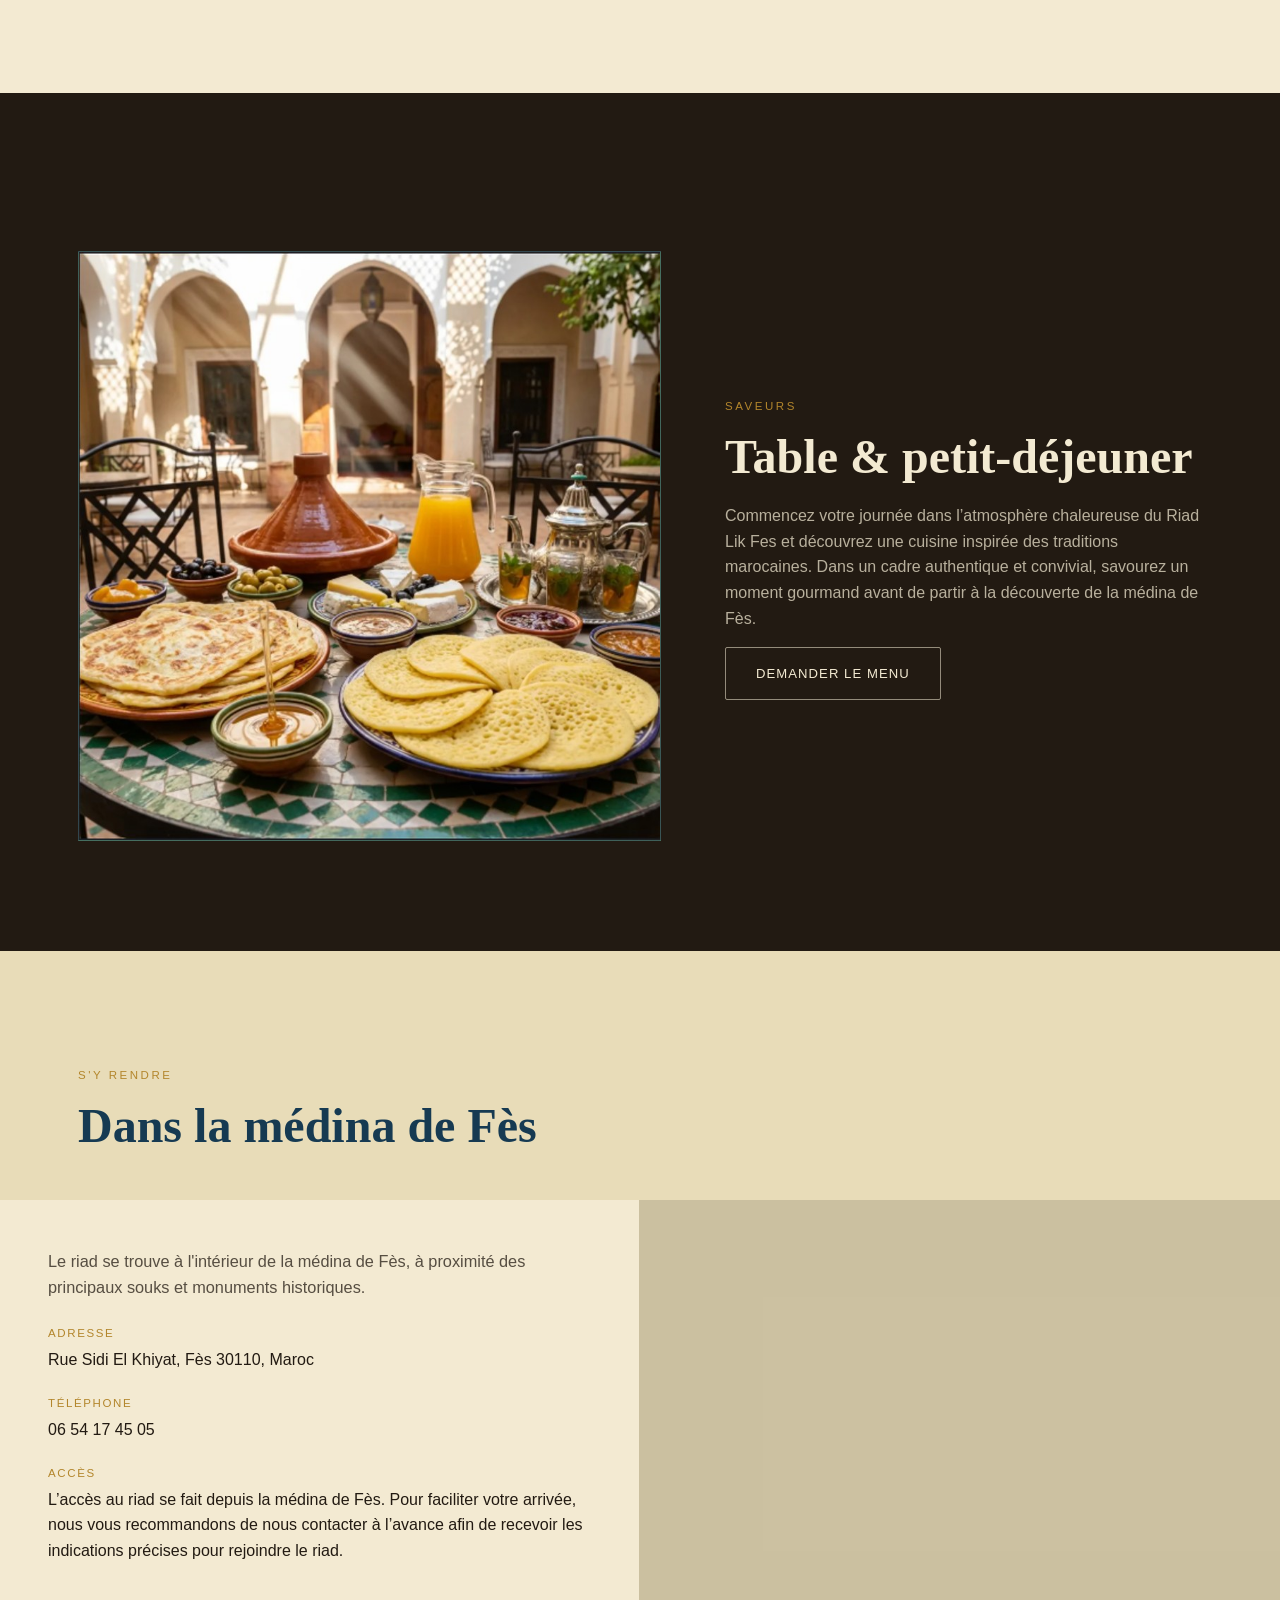
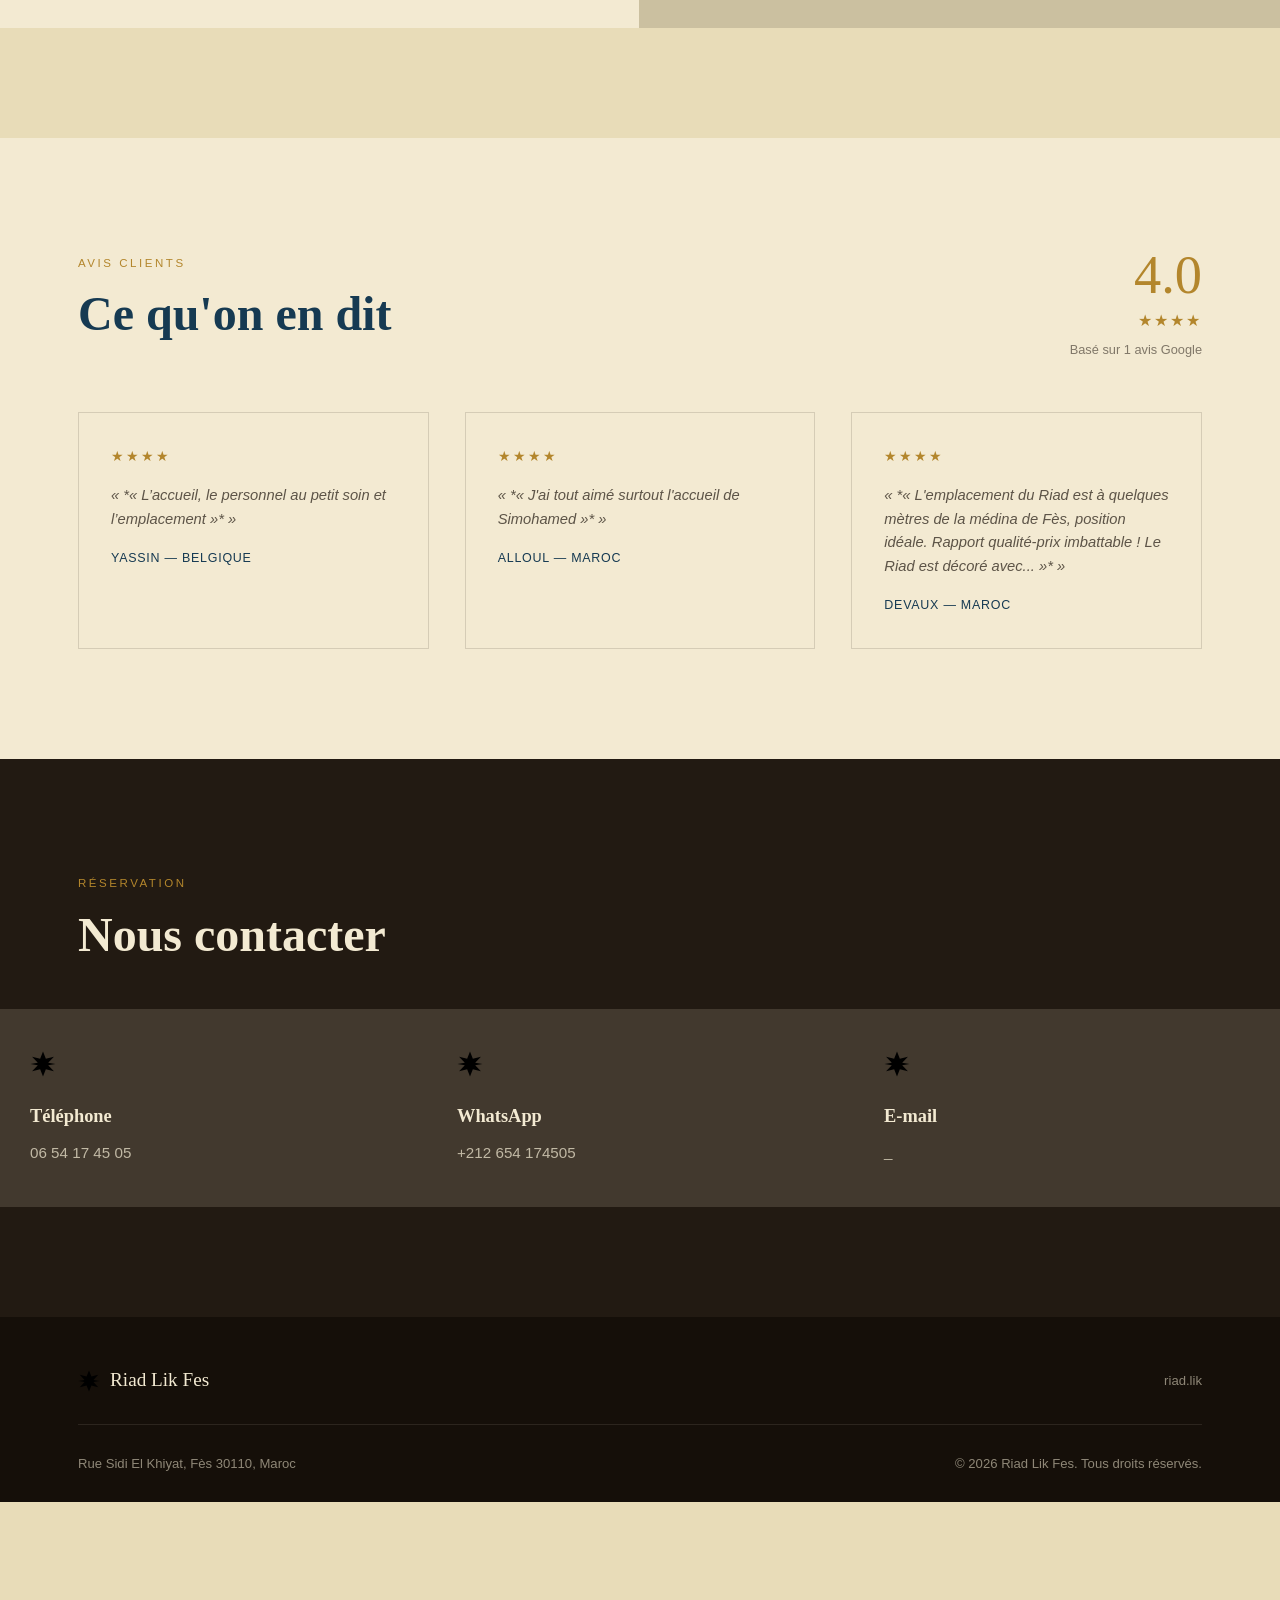
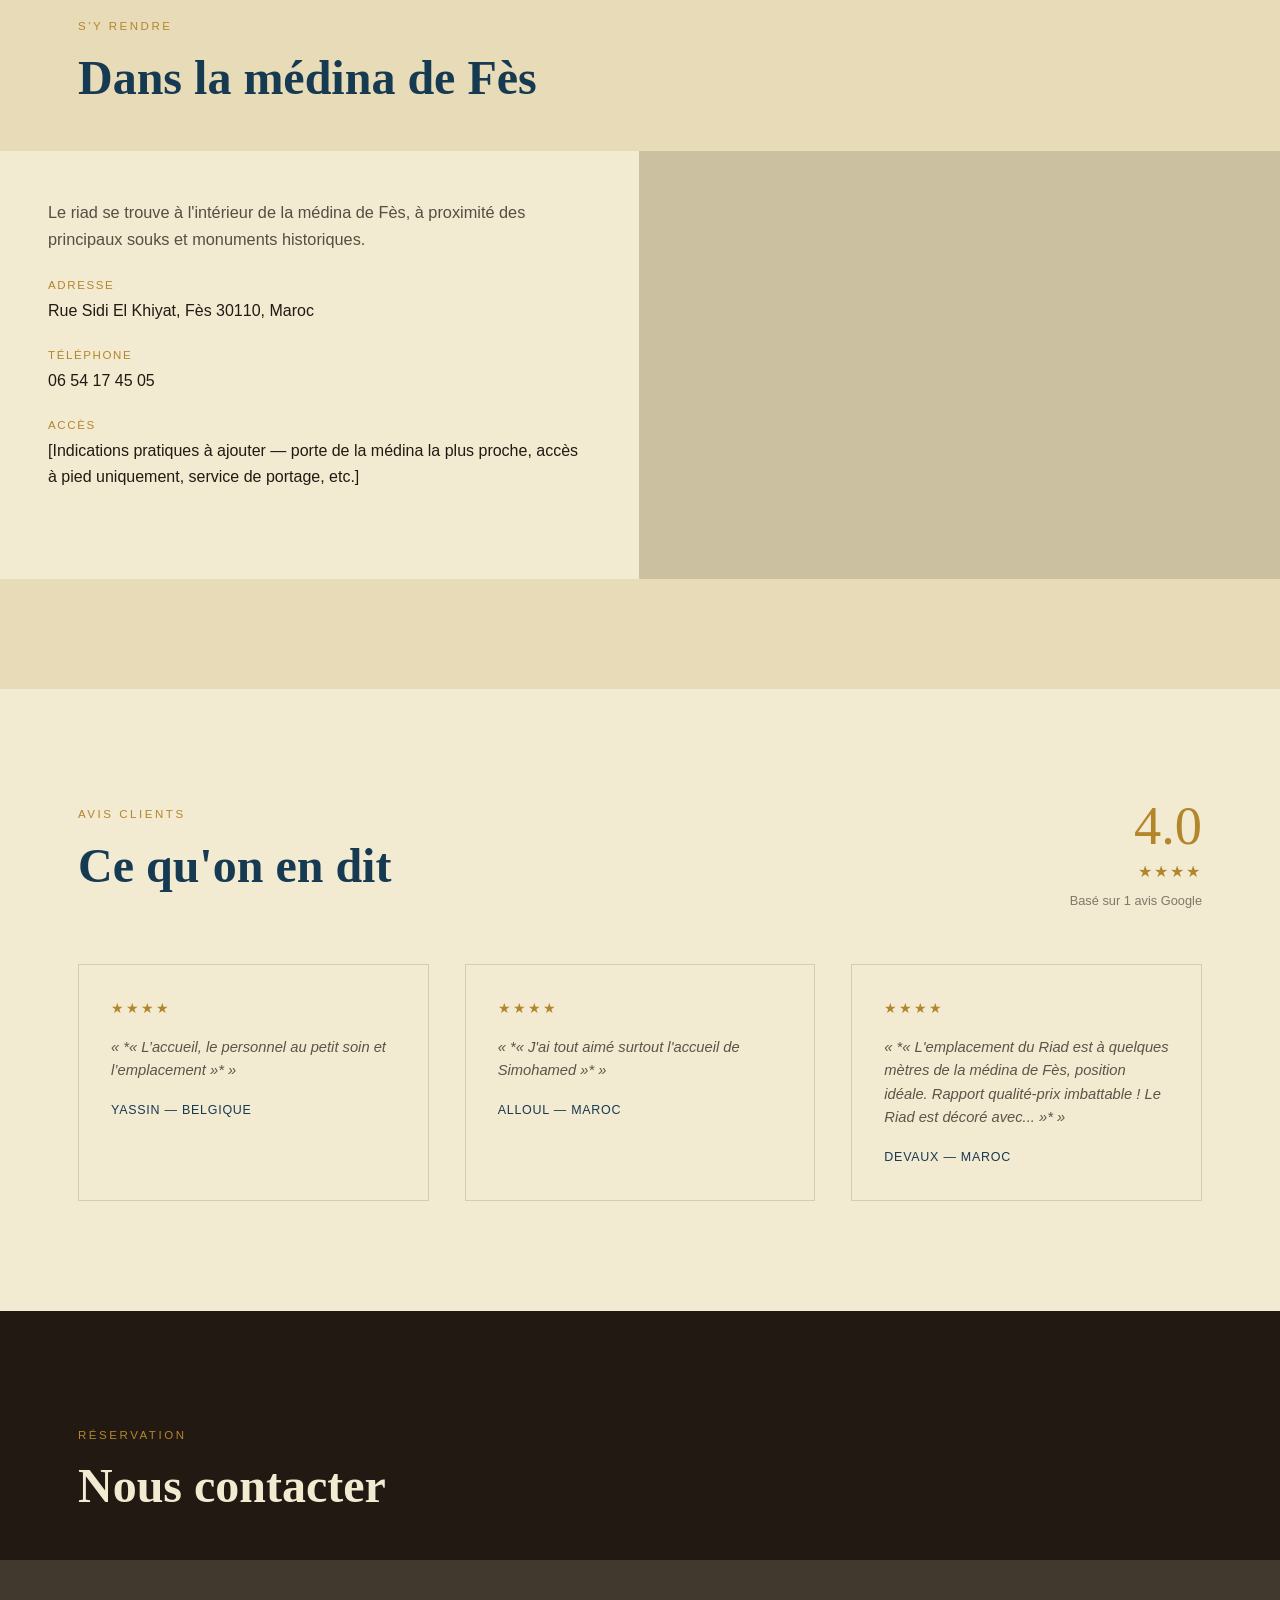
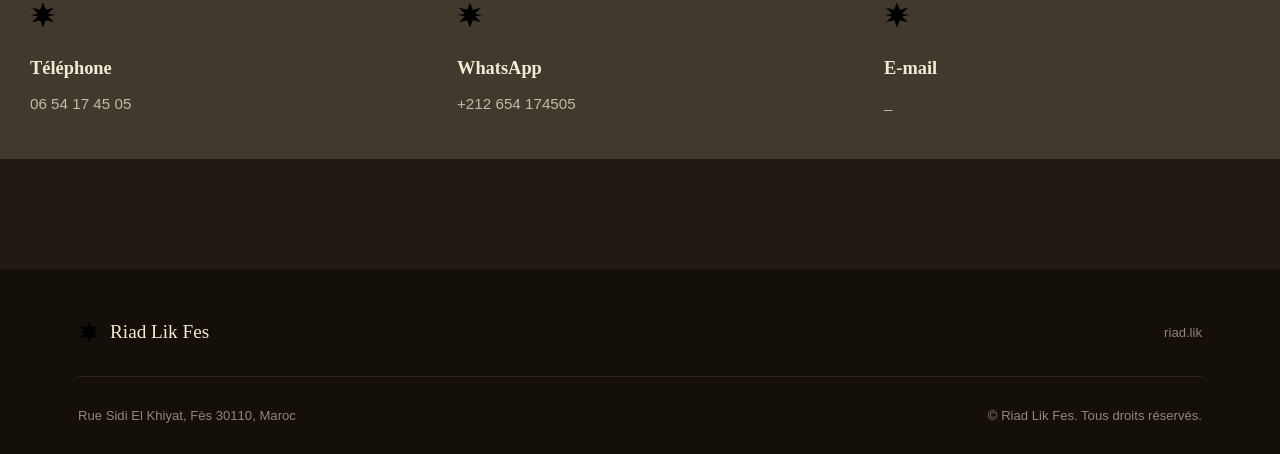
==== commit 19a58721: "Update image source in index.html" ====
--- a/index.html
+++ b/index.html
@@ -75,7 +75,7 @@
       <div class="apropos-cadre reveal">
         <div class="apropos-image">
   <div class="apropos-image">
-  <img src="chambre55.jpg" alt="Cour intérieure du Riad Lik Fes">
+  <img src="chambre22.jpg" alt="Cour intérieure du Riad Lik Fes">
 </div>
       </div>
       <div class="apropos-texte reveal">
--- a/style.css
+++ b/style.css
@@ -0,0 +1,482 @@
+/* =========================================================
+   RIAD LIK FES — feuille de style
+   Palette inspirée du zellige de Fès : bleu profond, vert
+   émeraude, laiton, plâtre chaud. Signature graphique :
+   l'étoile à 8 branches (khatam) utilisée comme séparateur.
+   ========================================================= */
+
+:root{
+  /* Couleurs */
+  --plâtre:      #e8dcb8;   /* fond chaud, plus saturé qu'un simple crème */
+  --plâtre-clair:#f3ead2;
+  --encre:       #221a12;   /* texte principal, noir chaud */
+  --bleu-fes:    #163a52;   /* bleu zellige profond */
+  --bleu-fes-lum:#2f6d94;
+  --vert-zellige:#26594c;   /* vert émeraude zellige */
+  --laiton:      #b3862c;   /* accent laiton/doré */
+  --laiton-clair:#d7ac54;
+  --brique:      #8c3f28;   /* rouge brique, utilisé avec parcimonie */
+  --ligne:       rgba(34,26,18,0.14);
+
+  /* Typographie */
+  --f-display: "Fraunces", "Iowan Old Style", serif;
+  --f-corps:   "Work Sans", -apple-system, sans-serif;
+  --f-label:   "Jost", sans-serif;
+
+  --radius: 2px;
+}
+
+*{ box-sizing:border-box; margin:0; padding:0; }
+html{ scroll-behavior:smooth; }
+
+@media (prefers-reduced-motion: reduce){
+  html{ scroll-behavior:auto; }
+  *{ animation-duration:0.001ms !important; animation-iteration-count:1 !important; transition-duration:0.001ms !important; }
+}
+
+body{
+  font-family:var(--f-corps);
+  color:var(--encre);
+  background:var(--plâtre-clair);
+  line-height:1.6;
+  overflow-x:hidden;
+}
+
+a{ color:inherit; text-decoration:none; }
+img{ max-width:100%; display:block; }
+button{ font-family:inherit; cursor:pointer; border:none; background:none; }
+ul{ list-style:none; }
+
+.conteneur{
+  max-width:1180px;
+  margin:0 auto;
+  padding:0 28px;
+}
+
+.eyebrow{
+  font-family:var(--f-label);
+  text-transform:uppercase;
+  letter-spacing:0.22em;
+  font-size:0.72rem;
+  color:var(--laiton);
+  display:inline-flex;
+  align-items:center;
+  gap:10px;
+}
+
+.titre-section{
+  font-family:var(--f-display);
+  font-weight:600;
+  font-size:clamp(2rem, 4vw, 3rem);
+  line-height:1.08;
+  margin:14px 0 20px;
+  color:var(--bleu-fes);
+}
+
+.titre-section em{ font-style:italic; color:var(--brique); }
+
+.intro-section{
+  max-width:560px;
+  color:rgba(34,26,18,0.75);
+  font-size:1.02rem;
+}
+
+/* Étoile khatam — signature graphique réutilisable */
+.khatam{
+  width:22px; height:22px;
+  flex-shrink:0;
+}
+.khatam path{ fill:currentColor; }
+
+.diviseur{
+  display:flex; align-items:center; gap:16px;
+  color:var(--laiton);
+  margin:8px 0 0;
+}
+.diviseur::before, .diviseur::after{
+  content:"";
+  flex:1;
+  height:1px;
+  background:var(--ligne);
+}
+
+/* ===================== NAVIGATION ===================== */
+.nav{
+  position:fixed; top:0; left:0; right:0; z-index:100;
+  padding:22px 0;
+  transition:all .4s ease;
+}
+.nav .conteneur{ display:flex; align-items:center; justify-content:space-between; }
+.nav-marque{
+  font-family:var(--f-display);
+  font-size:1.25rem;
+  letter-spacing:0.02em;
+  color:var(--plâtre);
+  display:flex; align-items:center; gap:10px;
+}
+.nav-marque .khatam{ color:var(--laiton-clair); }
+.nav-liens{ display:flex; gap:34px; }
+.nav-liens a{
+  font-family:var(--f-label);
+  font-size:0.82rem;
+  letter-spacing:0.08em;
+  text-transform:uppercase;
+  color:var(--plâtre-clair);
+  opacity:0.88;
+  position:relative;
+  padding-bottom:4px;
+}
+.nav-liens a::after{
+  content:""; position:absolute; left:0; bottom:0; width:0; height:1px;
+  background:var(--laiton-clair); transition:width .3s ease;
+}
+.nav-liens a:hover::after{ width:100%; }
+.nav-cta{
+  font-family:var(--f-label);
+  font-size:0.78rem;
+  letter-spacing:0.08em;
+  text-transform:uppercase;
+  color:var(--encre);
+  background:var(--laiton-clair);
+  padding:10px 20px;
+  border-radius:var(--radius);
+}
+.nav-burger{ display:none; }
+
+.nav.scrolled{
+  padding:12px 0;
+  background:rgba(22,17,11,0.92);
+  backdrop-filter:blur(8px);
+  box-shadow:0 6px 24px rgba(0,0,0,0.25);
+}
+
+/* ===================== HERO ===================== */
+.hero{
+  position:relative;
+  min-height:100vh;
+  display:flex;
+  align-items:flex-end;
+  background:
+    linear-gradient(180deg, rgba(22,17,11,0.35) 0%, rgba(22,17,11,0.55) 55%, rgba(22,17,11,0.88) 100%),
+    linear-gradient(120deg, var(--bleu-fes) 0%, #0f2836 55%, var(--vert-zellige) 100%);
+  overflow:hidden;
+  padding-bottom:110px;
+}
+.hero-motif{
+  position:absolute; inset:0;
+  opacity:0.16;
+  background-size:140px 140px;
+  animation:derive 90s linear infinite;
+}
+@keyframes derive{
+  from{ background-position:0 0; }
+  to{ background-position:560px 0; }
+}
+.hero-image-slot{
+  position:absolute; inset:0;
+  background-size:cover; background-position:center;
+  opacity:0.55;
+  /* Remplacer par : background-image:url('images/hero.jpg'); */
+}
+.hero-contenu{
+  position:relative; z-index:2;
+  width:100%;
+}
+.hero .eyebrow{ color:var(--laiton-clair); }
+.hero-titre{
+  font-family:var(--f-display);
+  font-weight:600;
+  font-style:italic;
+  color:var(--plâtre-clair);
+  font-size:clamp(3rem, 9vw, 6.4rem);
+  line-height:0.96;
+  margin:18px 0 20px;
+  letter-spacing:-0.01em;
+}
+.hero-slogan{
+  color:rgba(243,234,210,0.82);
+  font-size:1.08rem;
+  max-width:480px;
+  margin-bottom:34px;
+}
+.hero-actions{ display:flex; gap:16px; flex-wrap:wrap; }
+
+.btn{
+  font-family:var(--f-label);
+  font-size:0.82rem;
+  letter-spacing:0.08em;
+  text-transform:uppercase;
+  padding:15px 30px;
+  border-radius:var(--radius);
+  display:inline-flex; align-items:center; gap:10px;
+  transition:transform .25s ease, box-shadow .25s ease;
+}
+.btn-primaire{
+  background:var(--laiton-clair);
+  color:var(--encre);
+}
+.btn-primaire:hover{ transform:translateY(-2px); box-shadow:0 10px 24px rgba(179,134,44,0.35); }
+.btn-fantome{
+  border:1px solid rgba(243,234,210,0.55);
+  color:var(--plâtre-clair);
+}
+.btn-fantome:hover{ background:rgba(243,234,210,0.1); transform:translateY(-2px); }
+
+.hero-scroll{
+  position:absolute; bottom:26px; left:50%; transform:translateX(-50%);
+  z-index:2;
+  color:rgba(243,234,210,0.6);
+  font-family:var(--f-label);
+  font-size:0.7rem;
+  letter-spacing:0.2em;
+  text-transform:uppercase;
+  display:flex; flex-direction:column; align-items:center; gap:8px;
+}
+.hero-scroll .ligne{ width:1px; height:34px; background:currentColor; animation:pulse-ligne 2s ease-in-out infinite; }
+@keyframes pulse-ligne{ 0%,100%{opacity:0.3;} 50%{opacity:1;} }
+
+/* ===================== SECTIONS GÉNÉRALES ===================== */
+section{ padding:110px 0; }
+.fond-plâtre{ background:var(--plâtre); }
+.fond-encre{ background:var(--encre); color:var(--plâtre-clair); }
+.fond-encre .titre-section{ color:var(--plâtre-clair); }
+.fond-encre .intro-section{ color:rgba(243,234,210,0.7); }
+
+/* ---- À propos ---- */
+.apropos-grille{
+  display:grid;
+  grid-template-columns:0.9fr 1.1fr;
+  gap:64px;
+  align-items:center;
+  margin-top:48px;
+}
+.apropos-cadre{
+  position:relative;
+  aspect-ratio:4/5;
+  border:1px solid var(--laiton);
+  padding:18px;
+}
+.apropos-image{
+  width:100%; height:100%;
+  background:linear-gradient(160deg,var(--bleu-fes),var(--vert-zellige));
+  display:flex; align-items:center; justify-content:center;
+  color:rgba(243,234,210,0.55);
+  font-family:var(--f-label);
+  font-size:0.78rem;
+  letter-spacing:0.1em;
+  text-align:center;
+  padding:20px;
+  /* Remplacer par : background-image:url('images/riad-cour.jpg'); background-size:cover; */
+}
+.apropos-texte p{ margin-bottom:18px; color:rgba(34,26,18,0.8); }
+.apropos-liste{ margin-top:28px; display:grid; gap:14px; }
+.apropos-liste li{ display:flex; gap:12px; align-items:flex-start; font-size:0.95rem; }
+.apropos-liste .khatam{ color:var(--laiton); margin-top:2px; width:16px; height:16px; }
+
+/* ---- Chambres ---- */
+.chambres-grille{
+  margin-top:52px;
+  display:grid;
+  grid-template-columns:repeat(3,1fr);
+  gap:2px;
+  background:var(--ligne);
+}
+.chambre-carte{
+  background:var(--plâtre-clair);
+  padding:0 0 32px;
+}
+.chambre-visuel{
+  aspect-ratio:4/3;
+  background:linear-gradient(145deg, var(--vert-zellige), var(--bleu-fes));
+  margin-bottom:24px;
+  position:relative;
+  overflow:hidden;
+}
+.chambre-visuel::after{
+  content:"[Photo à ajouter]";
+  position:absolute; inset:0;
+  display:flex; align-items:center; justify-content:center;
+  color:rgba(243,234,210,0.5);
+  font-family:var(--f-label);
+  font-size:0.7rem;
+  letter-spacing:0.08em;
+}
+.chambre-corps{ padding:0 28px; }
+.chambre-nom{ font-family:var(--f-display); font-size:1.35rem; color:var(--bleu-fes); margin-bottom:8px; }
+.chambre-desc{ font-size:0.92rem; color:rgba(34,26,18,0.68); margin-bottom:16px; }
+.chambre-prix{
+  font-family:var(--f-label);
+  letter-spacing:0.06em;
+  color:var(--laiton);
+  border-top:1px solid var(--ligne);
+  padding-top:14px;
+  display:flex; justify-content:space-between;
+  font-size:0.85rem;
+}
+
+/* ---- Services / Amenities ---- */
+.services-grille{
+  margin-top:52px;
+  display:grid;
+  grid-template-columns:repeat(4,1fr);
+  gap:1px;
+  background:var(--ligne);
+}
+.service-item{
+  background:var(--plâtre);
+  padding:40px 26px;
+  text-align:center;
+}
+.service-item .khatam{ color:var(--laiton); margin:0 auto 18px; width:30px; height:30px; }
+.service-item h3{ font-family:var(--f-display); font-size:1.05rem; margin-bottom:8px; color:var(--bleu-fes); }
+.service-item p{ font-size:0.85rem; color:rgba(34,26,18,0.6); }
+
+/* ---- Galerie ---- */
+.galerie-grille{
+  margin-top:52px;
+  display:grid;
+  grid-template-columns:repeat(4, 1fr);
+  grid-auto-rows:180px;
+  gap:6px;
+}
+.galerie-item{
+  background:linear-gradient(160deg, var(--bleu-fes-lum), var(--vert-zellige));
+  position:relative;
+  overflow:hidden;
+}
+.galerie-item::after{
+  content:"[Photo]";
+  position:absolute; inset:0;
+  display:flex; align-items:center; justify-content:center;
+  color:rgba(243,234,210,0.45);
+  font-family:var(--f-label);
+  font-size:0.68rem;
+  letter-spacing:0.1em;
+}
+.galerie-item:nth-child(1){ grid-column:span 2; grid-row:span 2; }
+.galerie-item:nth-child(4){ grid-column:span 2; }
+
+/* ---- Restaurant ---- */
+.restaurant-grille{
+  margin-top:48px;
+  display:grid;
+  grid-template-columns:1.1fr 0.9fr;
+  gap:64px;
+  align-items:center;
+}
+.restaurant-image{
+  aspect-ratio:5/4;
+  background:linear-gradient(150deg,var(--vert-zellige),#0f2836);
+  border:1px solid rgba(243,234,210,0.15);
+}
+.restaurant-texte p{ color:rgba(243,234,210,0.72); margin-bottom:16px; }
+
+/* ---- Localisation ---- */
+.localisation-grille{
+  margin-top:48px;
+  display:grid;
+  grid-template-columns:1fr 1fr;
+  gap:2px;
+  background:var(--ligne);
+}
+.loc-infos{ background:var(--plâtre-clair); padding:48px; }
+.loc-infos dl{ display:grid; gap:22px; margin-top:24px; }
+.loc-infos dt{ font-family:var(--f-label); font-size:0.72rem; letter-spacing:0.14em; text-transform:uppercase; color:var(--laiton); }
+.loc-infos dd{ font-size:1rem; margin-top:4px; }
+.loc-carte iframe{ width:100%; height:100%; min-height:420px; border:0; filter:grayscale(0.25) contrast(1.05); }
+
+/* ---- Avis ---- */
+.avis-entete{ display:flex; align-items:flex-end; justify-content:space-between; gap:24px; flex-wrap:wrap; }
+.avis-note{ text-align:right; }
+.avis-note .chiffre{ font-family:var(--f-display); font-size:3.4rem; color:var(--laiton); line-height:1; }
+.avis-note .etoiles{ color:var(--laiton); letter-spacing:2px; margin:6px 0; }
+.avis-grille{
+  margin-top:52px;
+  display:grid;
+  grid-template-columns:repeat(3,1fr);
+  gap:36px;
+}
+.avis-carte{
+  background:var(--plâtre-clair);
+  border:1px solid var(--ligne);
+  padding:32px;
+}
+.avis-carte .etoiles{ color:var(--laiton); font-size:0.9rem; margin-bottom:16px; letter-spacing:2px; }
+.avis-carte p{ font-size:0.92rem; color:rgba(34,26,18,0.72); margin-bottom:18px; font-style:italic; }
+.avis-carte .nom{ font-family:var(--f-label); font-size:0.78rem; letter-spacing:0.06em; text-transform:uppercase; color:var(--bleu-fes); }
+
+/* ---- Contact ---- */
+.contact-grille{
+  margin-top:48px;
+  display:grid;
+  grid-template-columns:repeat(3,1fr);
+  gap:1px;
+  background:rgba(243,234,210,0.15);
+}
+.contact-item{ padding:42px 30px; }
+.contact-item .khatam{ color:var(--laiton-clair); width:26px; height:26px; margin-bottom:18px; }
+.contact-item h3{ font-family:var(--f-display); font-size:1.15rem; margin-bottom:8px; }
+.contact-item a, .contact-item p{ color:rgba(243,234,210,0.72); font-size:0.95rem; }
+.contact-item a:hover{ color:var(--laiton-clair); }
+
+/* ===================== FOOTER ===================== */
+footer{
+  background:#150f09;
+  color:rgba(243,234,210,0.55);
+  padding:48px 0 28px;
+  font-size:0.82rem;
+}
+.footer-haut{
+  display:flex; justify-content:space-between; align-items:center;
+  padding-bottom:28px; margin-bottom:28px;
+  border-bottom:1px solid rgba(243,234,210,0.1);
+  flex-wrap:wrap; gap:20px;
+}
+.footer-marque{ font-family:var(--f-display); font-size:1.2rem; color:var(--plâtre-clair); display:flex; align-items:center; gap:10px; }
+.footer-social{ display:flex; gap:20px; }
+.footer-bas{ display:flex; justify-content:space-between; flex-wrap:wrap; gap:12px; }
+
+/* ===================== BOUTON WHATSAPP FLOTTANT ===================== */
+.whatsapp-flottant{
+  position:fixed; bottom:26px; right:26px; z-index:90;
+  width:58px; height:58px; border-radius:50%;
+  background:#25D366;
+  display:flex; align-items:center; justify-content:center;
+  box-shadow:0 8px 22px rgba(0,0,0,0.3);
+  transition:transform .25s ease;
+}
+.whatsapp-flottant:hover{ transform:scale(1.08); }
+.whatsapp-flottant svg{ width:28px; height:28px; fill:#fff; }
+
+/* ===================== ANIMATIONS AU SCROLL ===================== */
+.reveal{ opacity:0; transform:translateY(28px); transition:opacity .8s ease, transform .8s ease; }
+.reveal.visible{ opacity:1; transform:translateY(0); }
+
+/* ===================== RESPONSIVE ===================== */
+@media (max-width:980px){
+  .apropos-grille, .restaurant-grille, .localisation-grille{ grid-template-columns:1fr; }
+  .chambres-grille{ grid-template-columns:1fr; }
+  .services-grille{ grid-template-columns:repeat(2,1fr); }
+  .avis-grille{ grid-template-columns:1fr; }
+  .contact-grille{ grid-template-columns:1fr; }
+  .galerie-grille{ grid-template-columns:repeat(2,1fr); }
+  .galerie-item:nth-child(1){ grid-column:span 2; grid-row:span 1; }
+}
+@media (max-width:760px){
+  .nav-liens{
+    position:fixed; inset:0 0 0 30%;
+    background:rgba(15,11,7,0.98);
+    flex-direction:column; justify-content:center; align-items:flex-start;
+    padding:40px; gap:26px;
+    transform:translateX(100%);
+    transition:transform .4s ease;
+  }
+  .nav-liens.ouvert{ transform:translateX(0); }
+  .nav-burger{
+    display:flex; flex-direction:column; gap:5px; z-index:101;
+  }
+  .nav-burger span{ width:24px; height:1.5px; background:var(--plâtre); }
+  .nav-cta{ display:none; }
+  section{ padding:76px 0; }
+  .hero{ padding-bottom:80px; }
+}
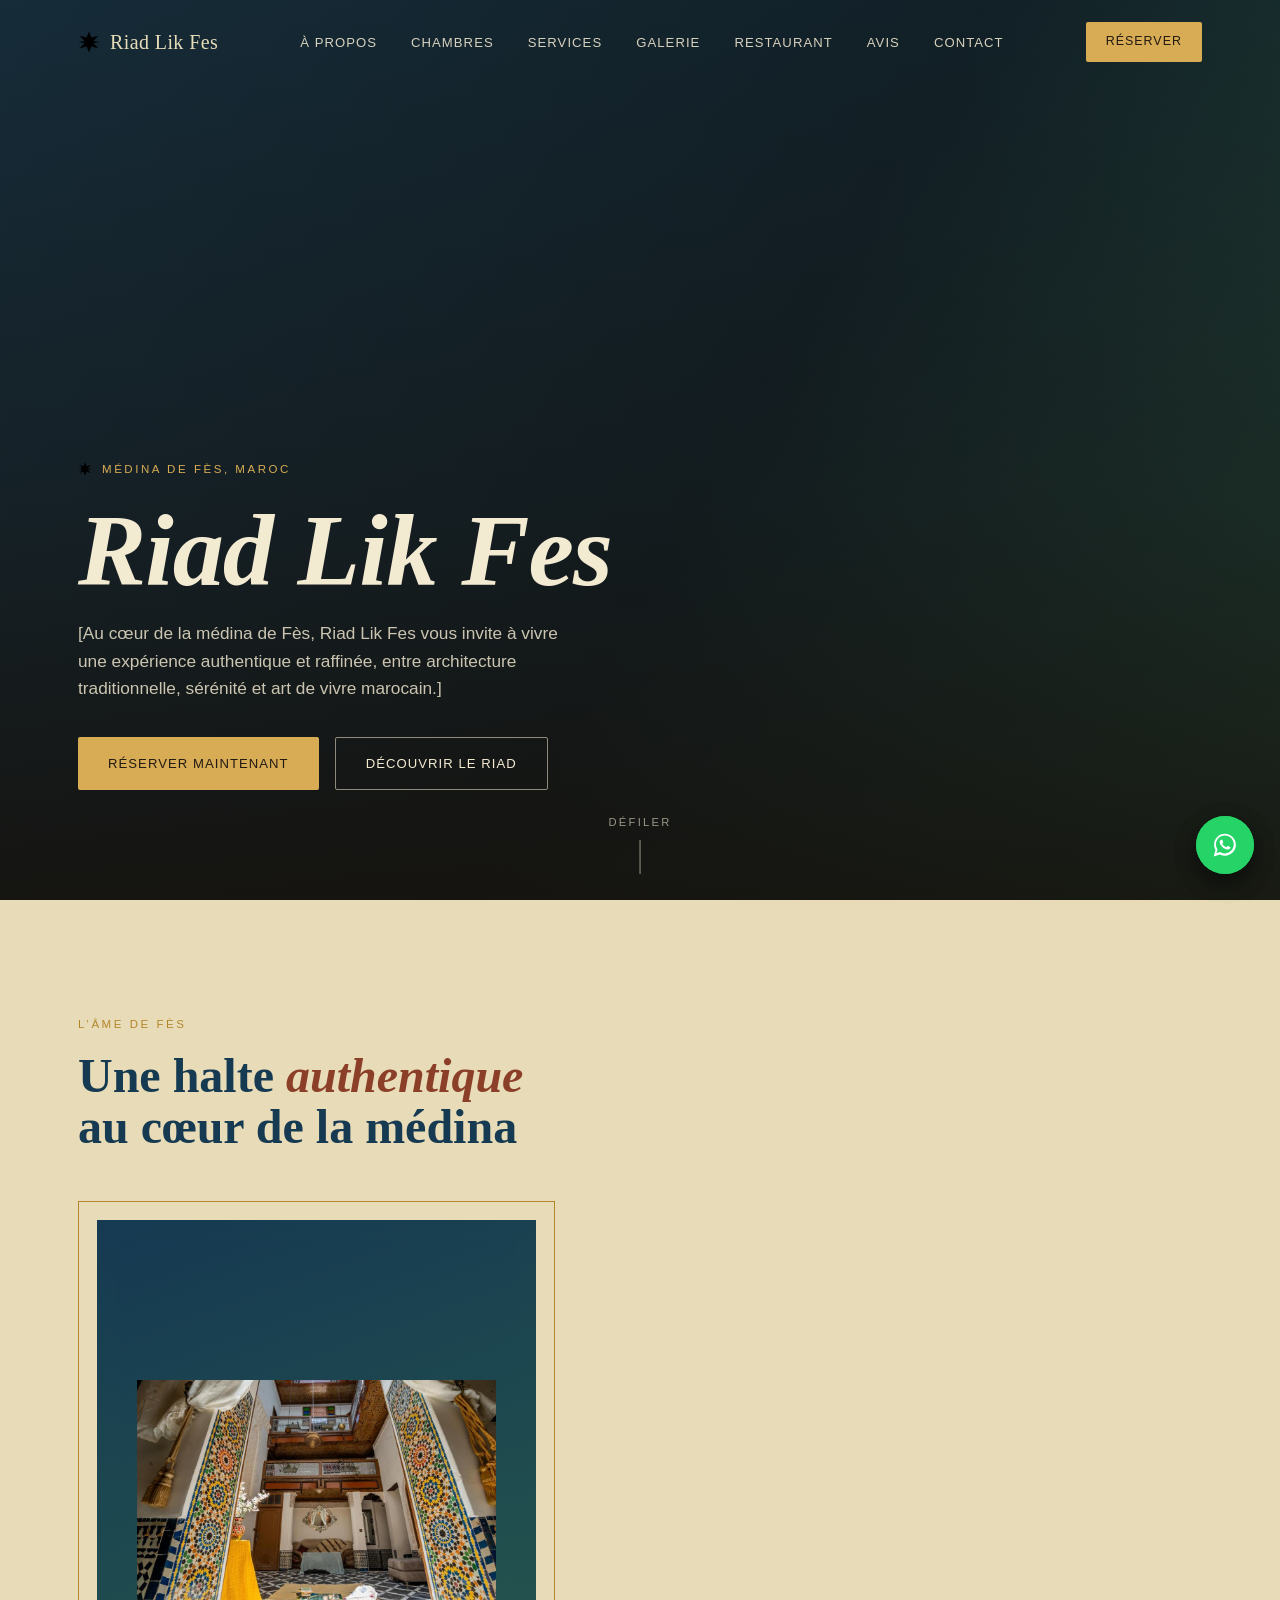
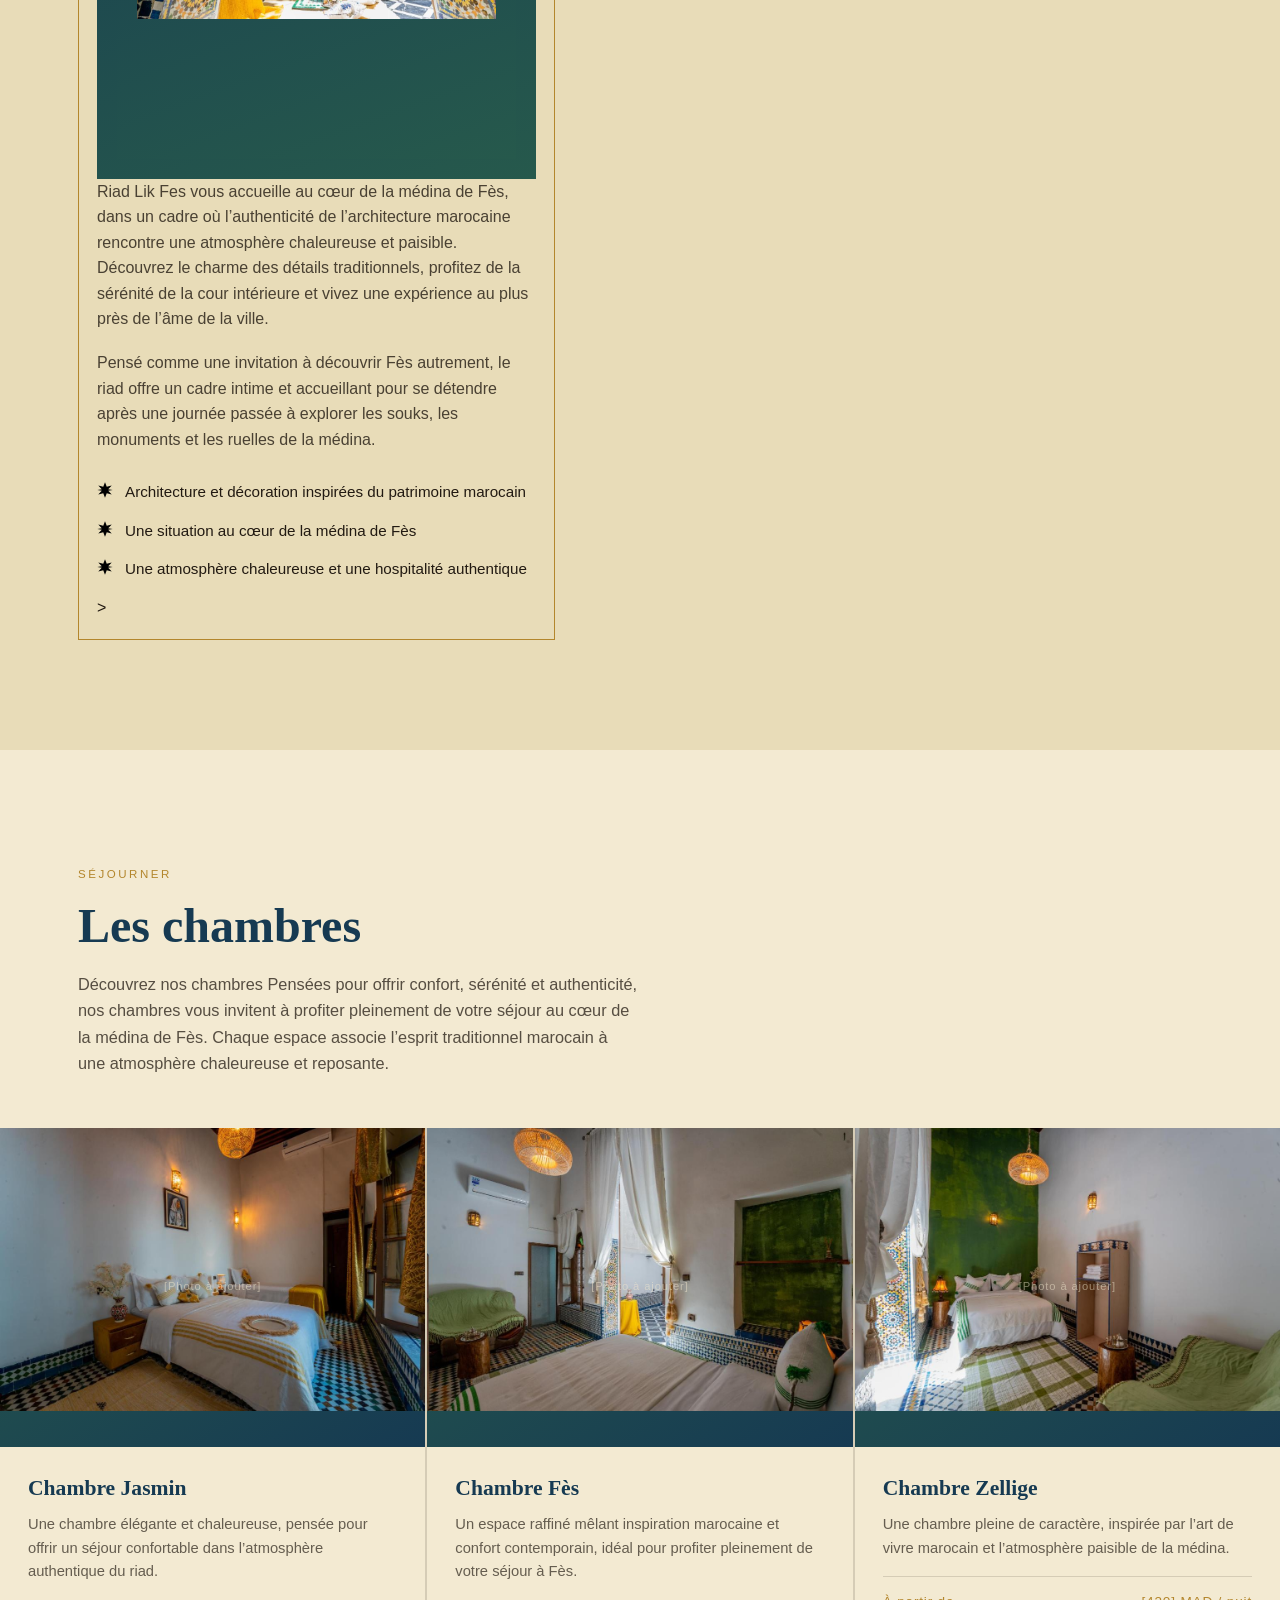
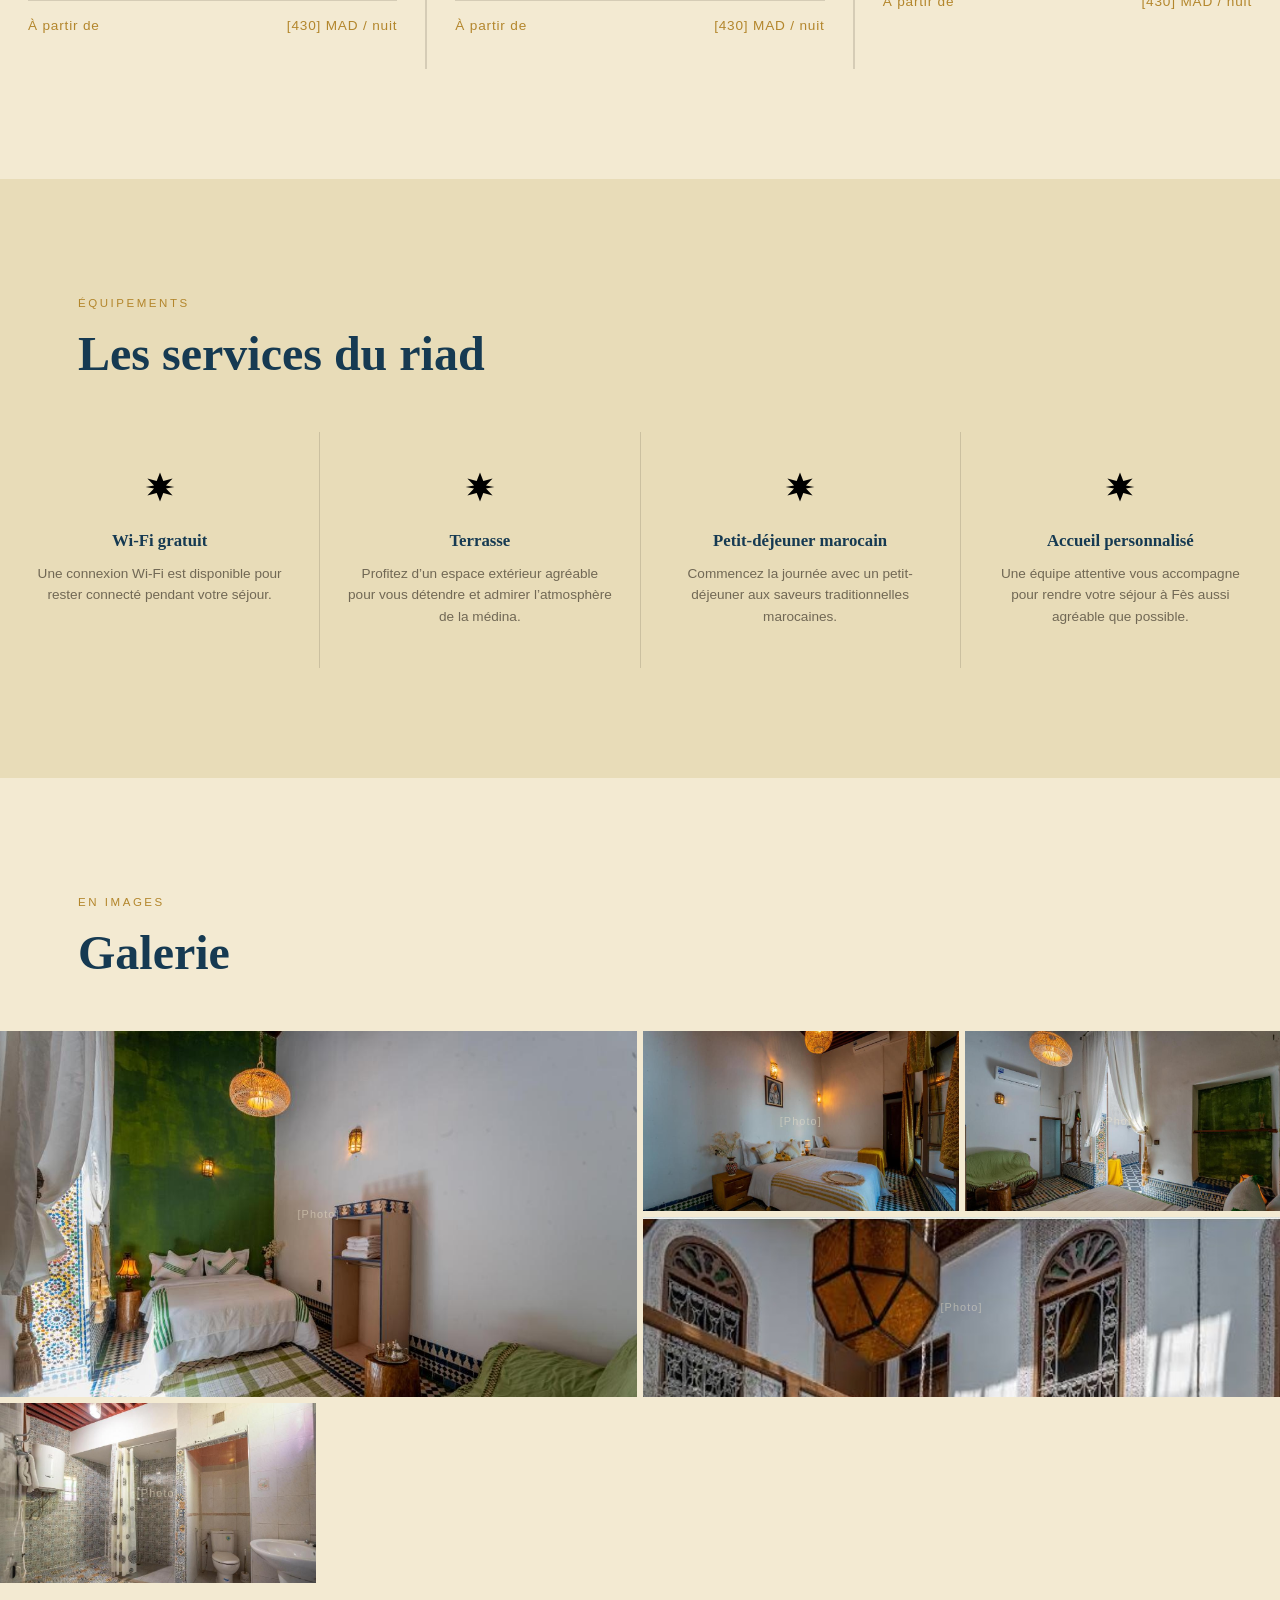
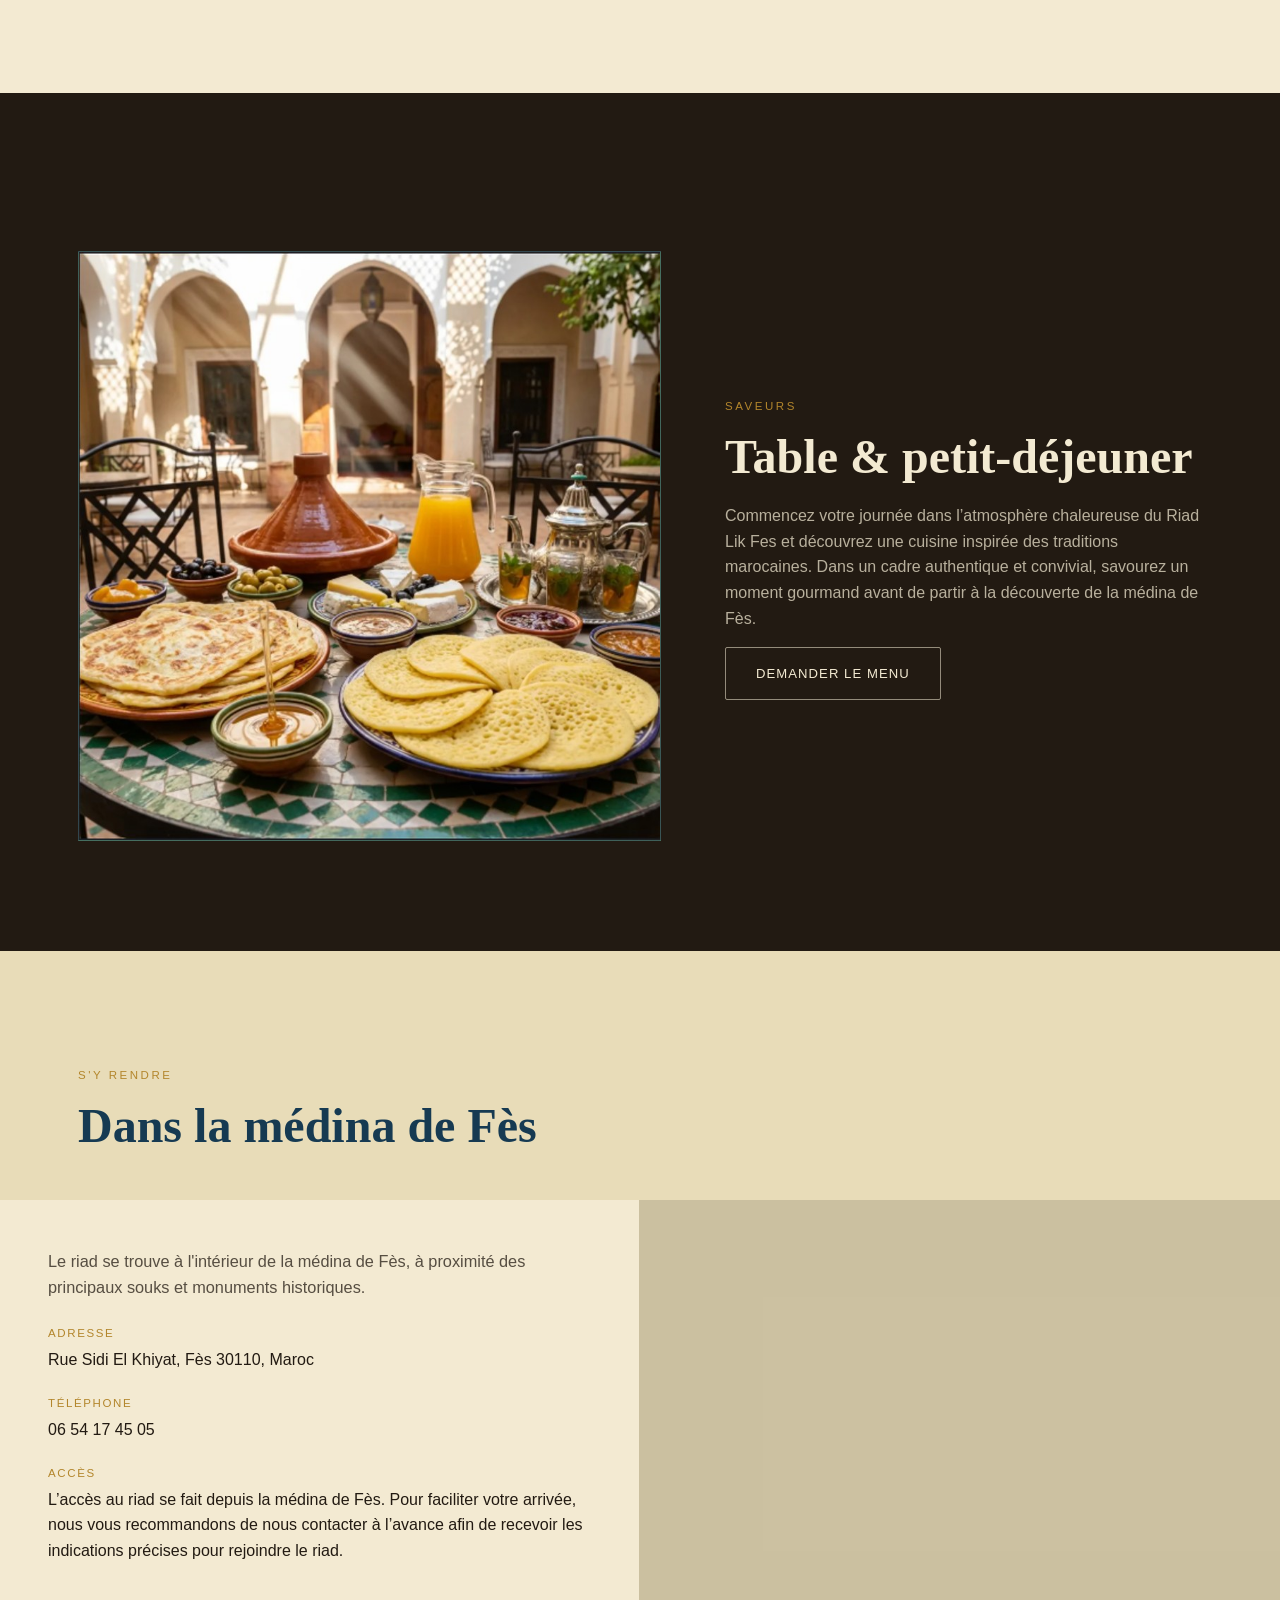
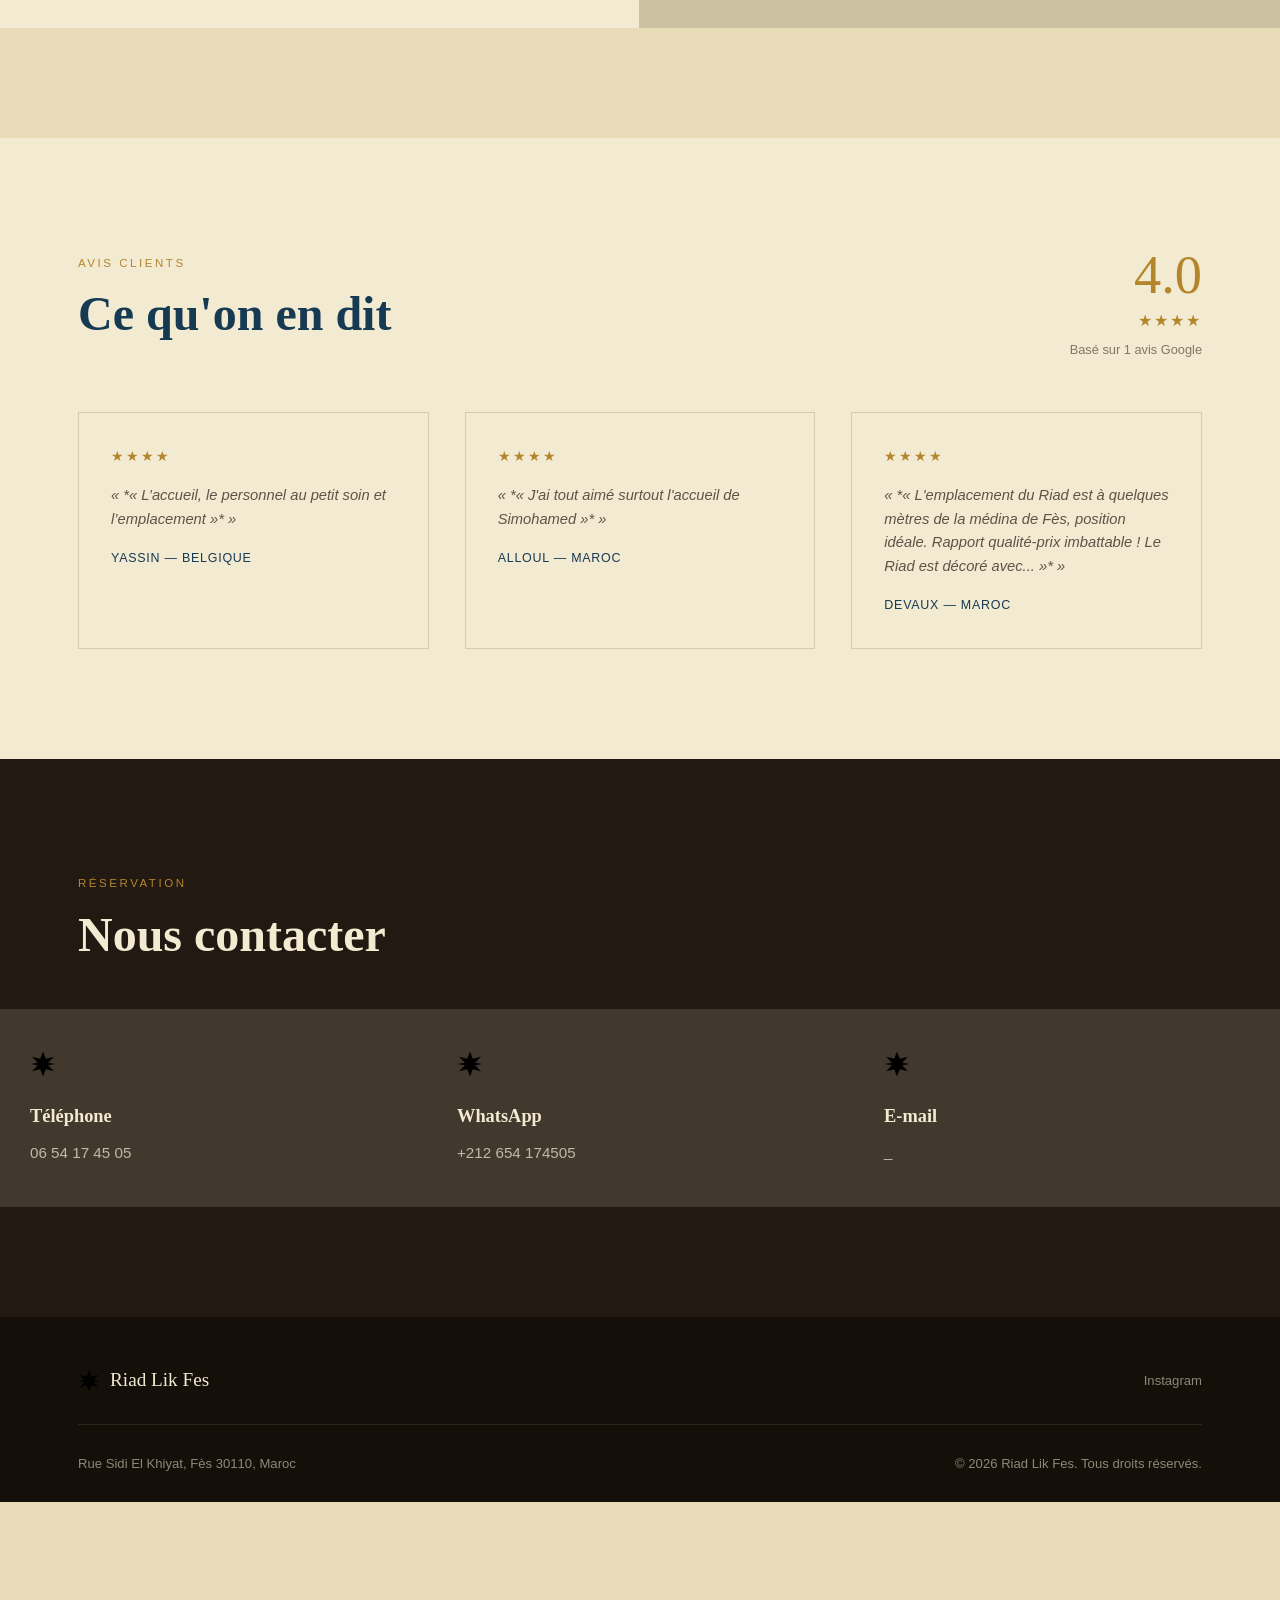
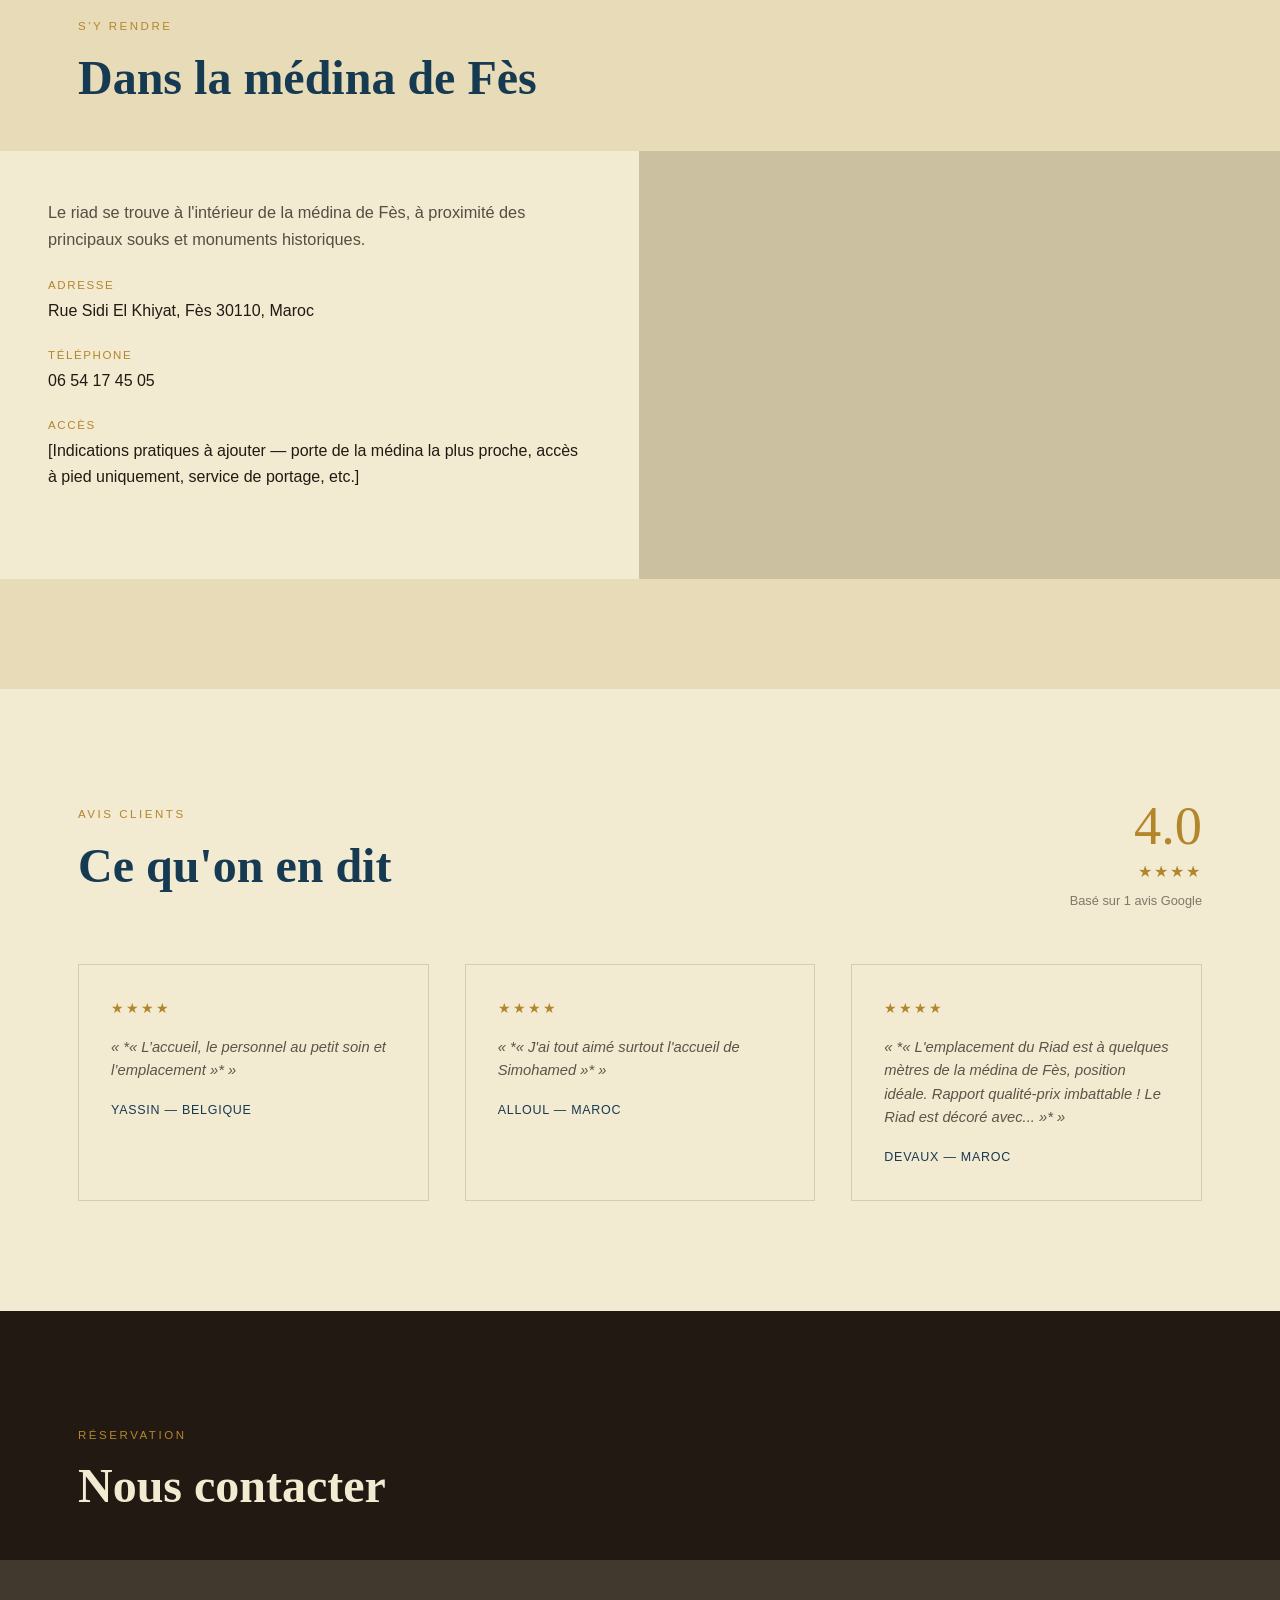
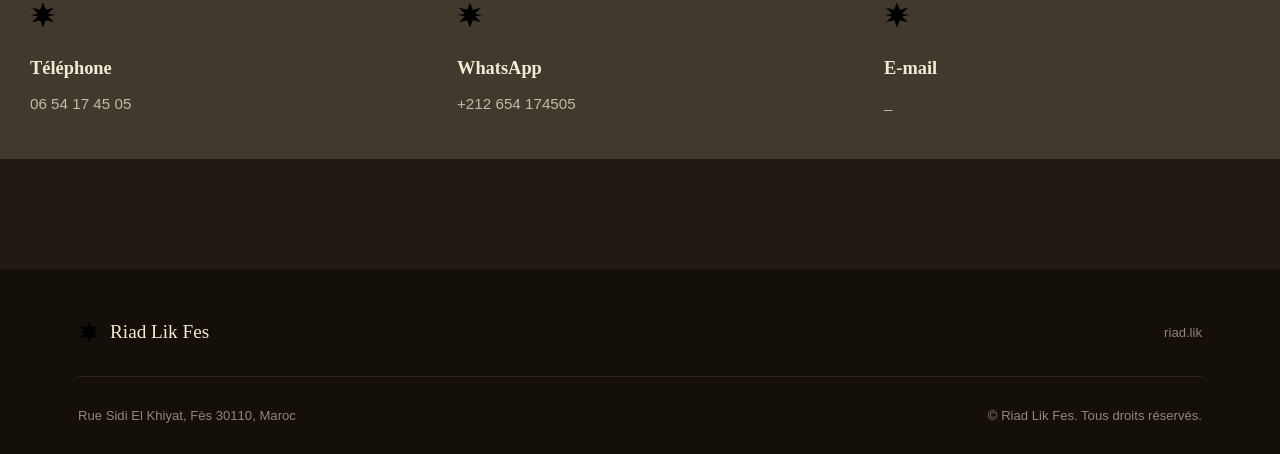
==== commit d8553498: "Update WhatsApp button link in index.html" ====
--- a/index.html
+++ b/index.html
@@ -317,7 +317,7 @@
 </footer>
 
 <!-- ===================== BOUTON WHATSAPP FLOTTANT ===================== -->
-<a href="#" class="whatsapp-flottant" id="whatsapp-flottant" aria-label="Contacter sur WhatsApp" target="_blank" rel="noopener">
+<a href="https://wa.me/212654174505?text=Bonjour%2C%20je%20souhaite%20réserver%20au%20Riad%20Lik%20Fes." class="whatsapp-flottant" id="whatsapp-flottant" aria-label="Contacter sur WhatsApp" target="_blank" rel="noopener">
   <svg viewBox="0 0 32 32"><path d="M16.001 3C9.101 3 3.5 8.6 3.5 15.5c0 2.3.62 4.46 1.7 6.32L3 29l7.36-2.14a12.4 12.4 0 0 0 5.64 1.36c6.9 0 12.5-5.6 12.5-12.5S22.9 3 16 3Zm0 22.6c-1.86 0-3.6-.5-5.1-1.38l-.36-.21-4.36 1.27 1.3-4.25-.24-.37a10.1 10.1 0 0 1-1.56-5.4c0-5.6 4.56-10.16 10.16-10.16s10.16 4.56 10.16 10.16-4.56 10.34-9.86 10.34Zm5.56-7.6c-.3-.15-1.78-.88-2.06-.98-.28-.1-.48-.15-.68.15-.2.3-.78.98-.96 1.18-.18.2-.35.22-.65.08-.3-.15-1.28-.47-2.44-1.5-.9-.8-1.5-1.8-1.68-2.1-.18-.3-.02-.46.13-.61.14-.14.3-.35.45-.53.15-.18.2-.3.3-.5.1-.2.05-.38-.02-.53-.08-.15-.68-1.64-.93-2.24-.24-.58-.5-.5-.68-.5h-.58c-.2 0-.53.08-.8.38-.28.3-1.05 1.03-1.05 2.5 0 1.48 1.08 2.9 1.23 3.1.15.2 2.12 3.24 5.14 4.54.72.31 1.28.5 1.72.63.72.23 1.38.2 1.9.12.58-.09 1.78-.73 2.03-1.43.25-.7.25-1.3.18-1.43-.07-.13-.27-.2-.57-.35Z"/></svg>
 </a>
 
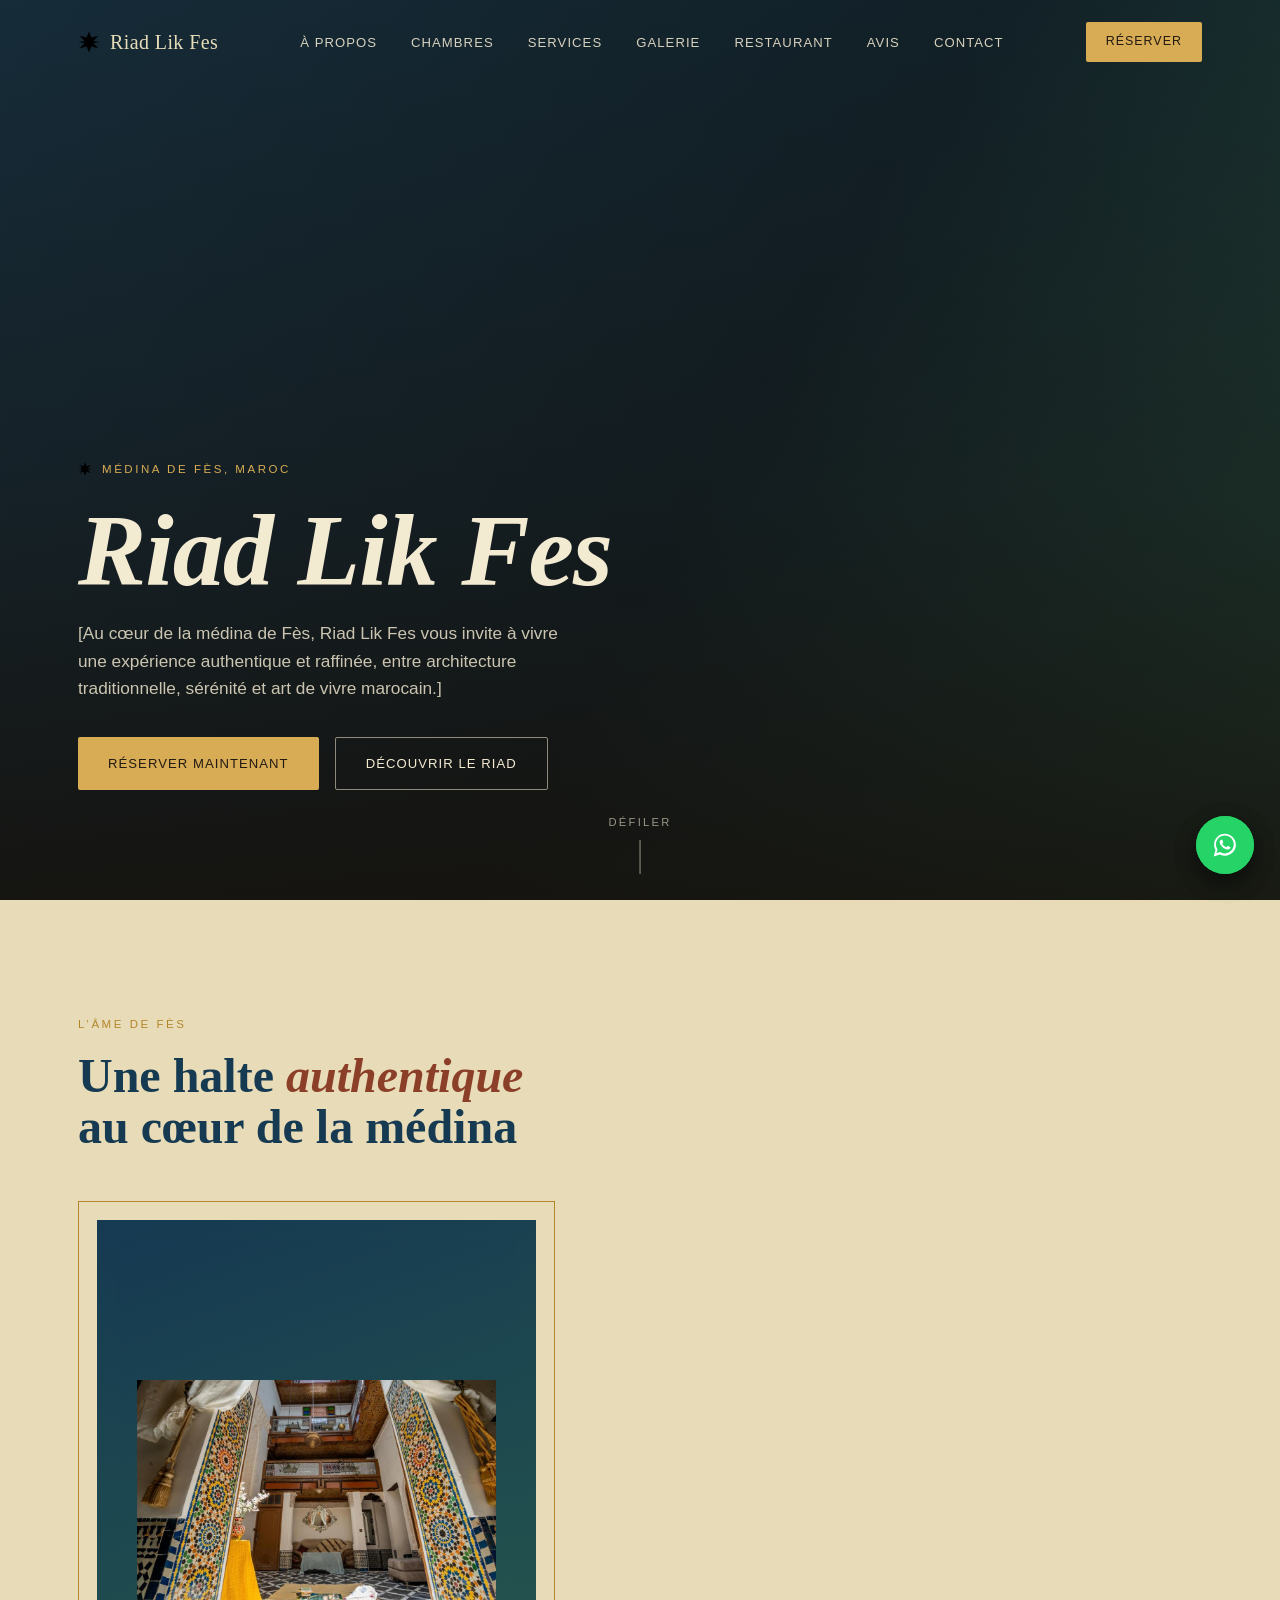
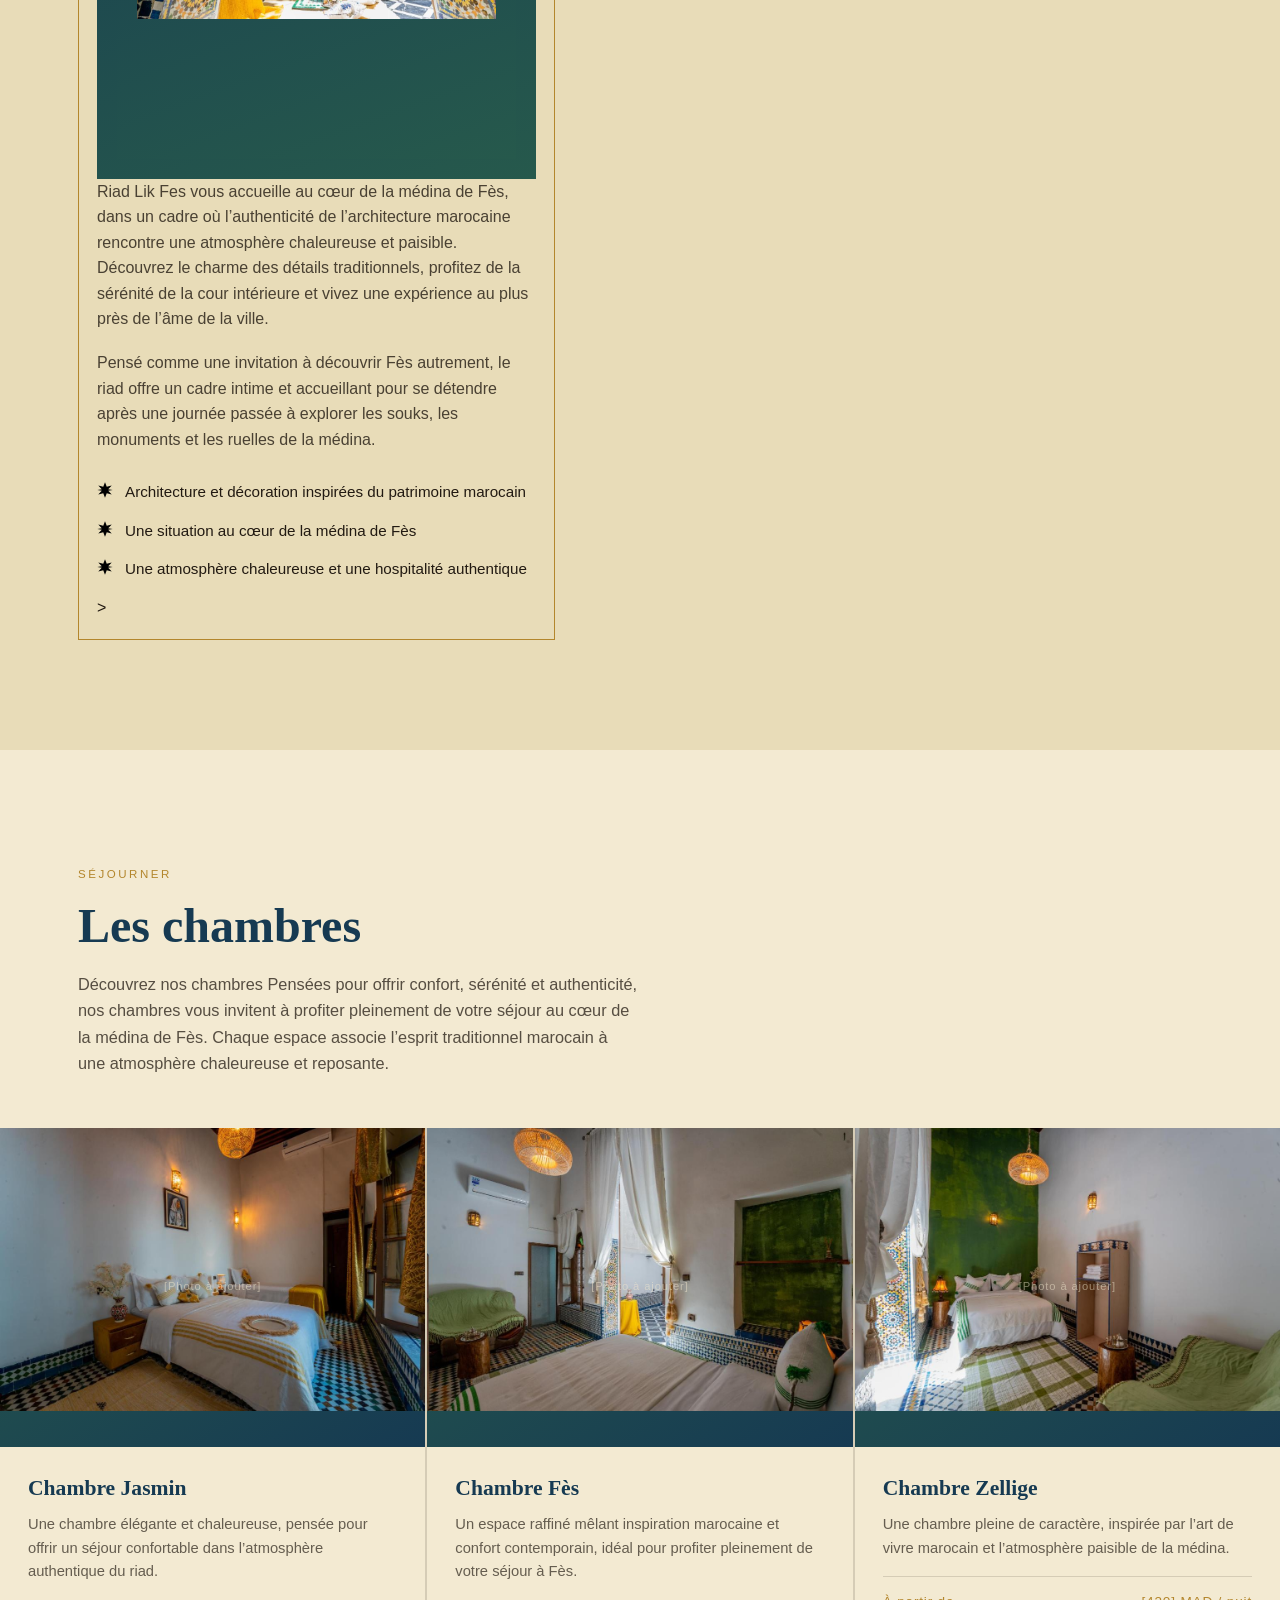
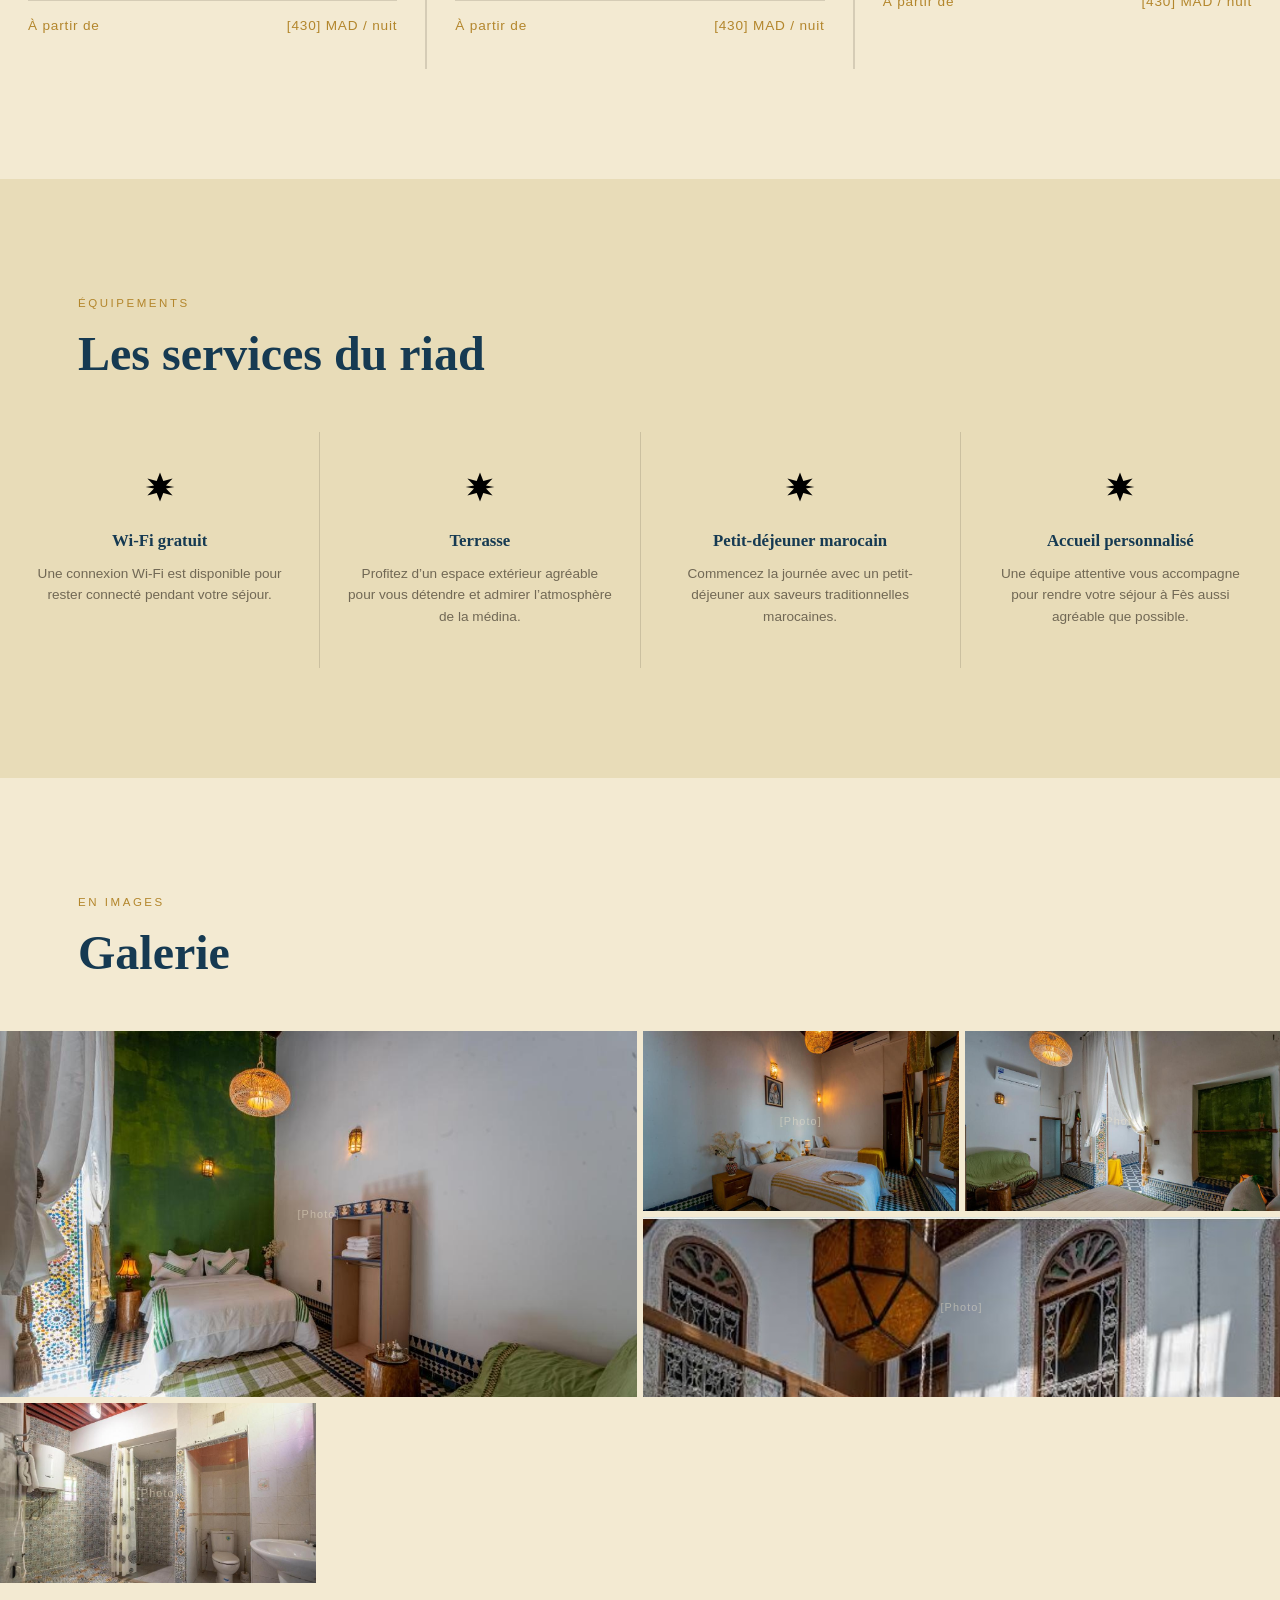
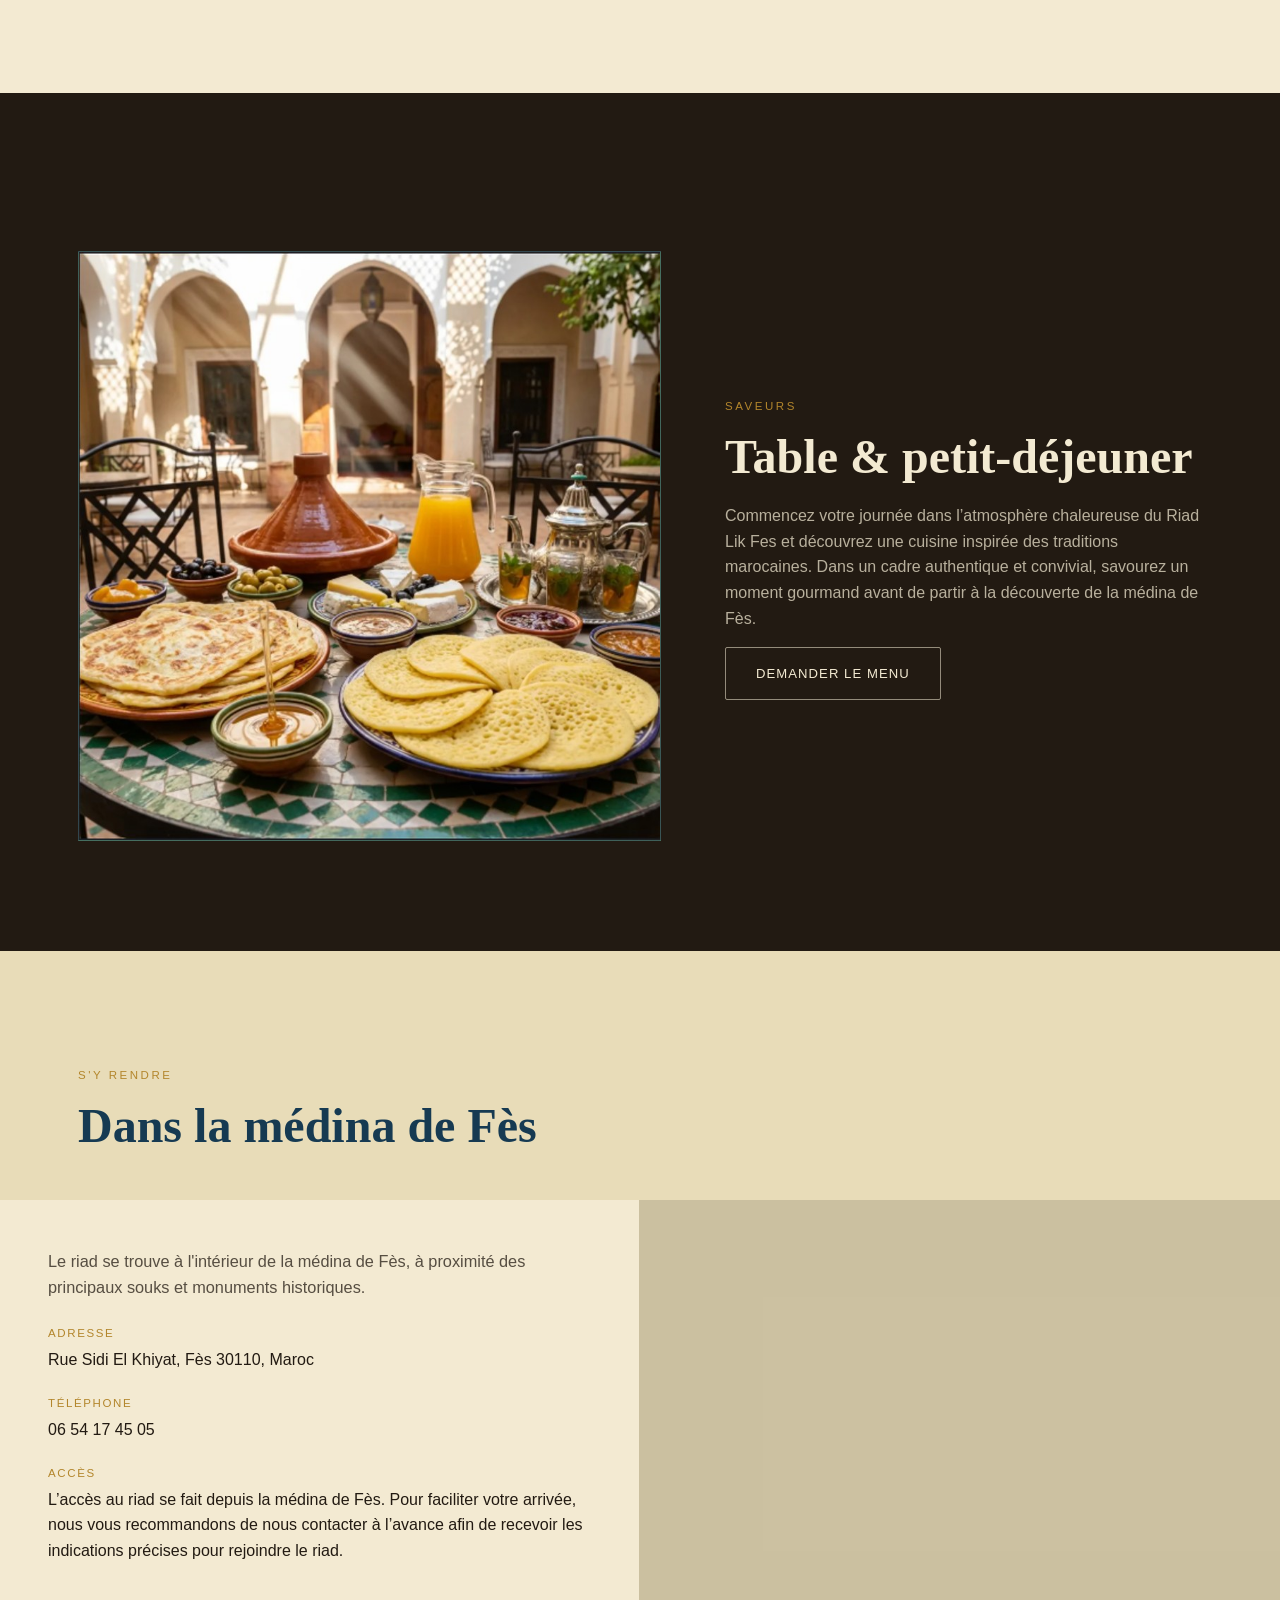
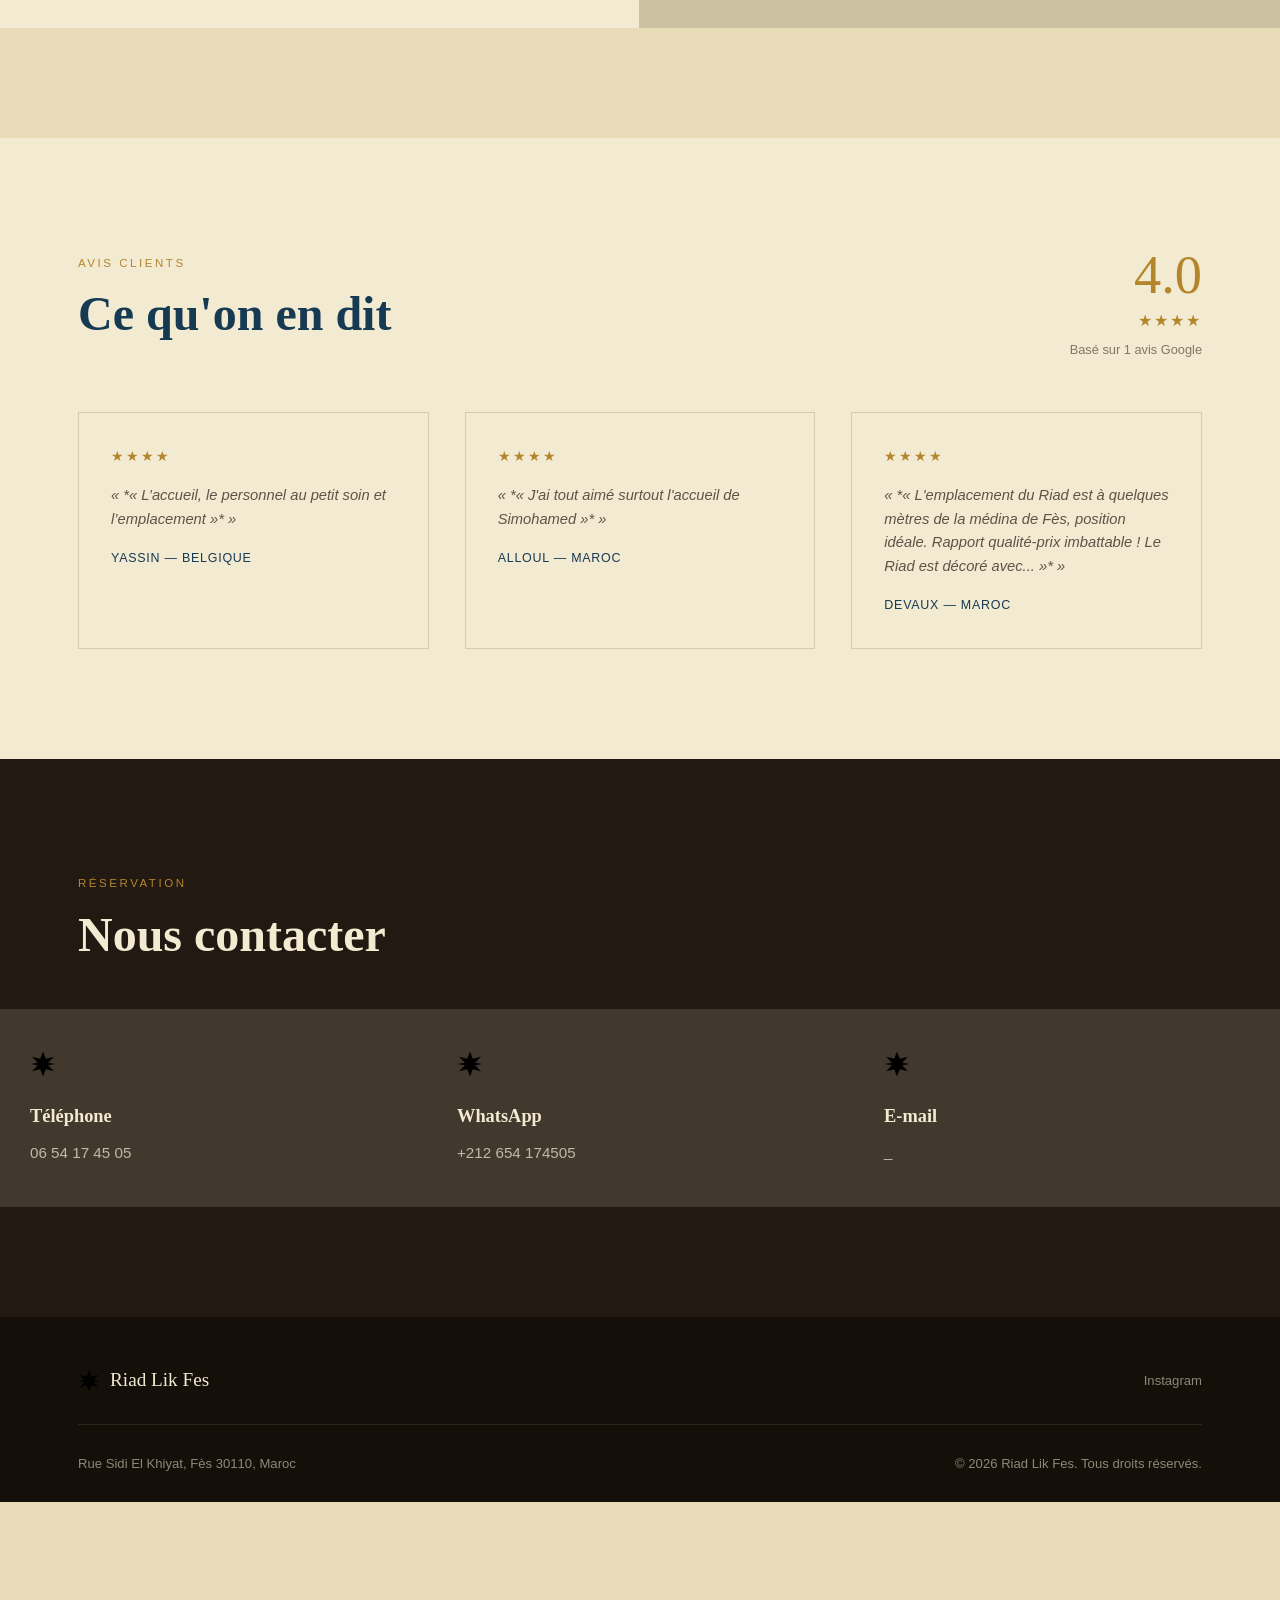
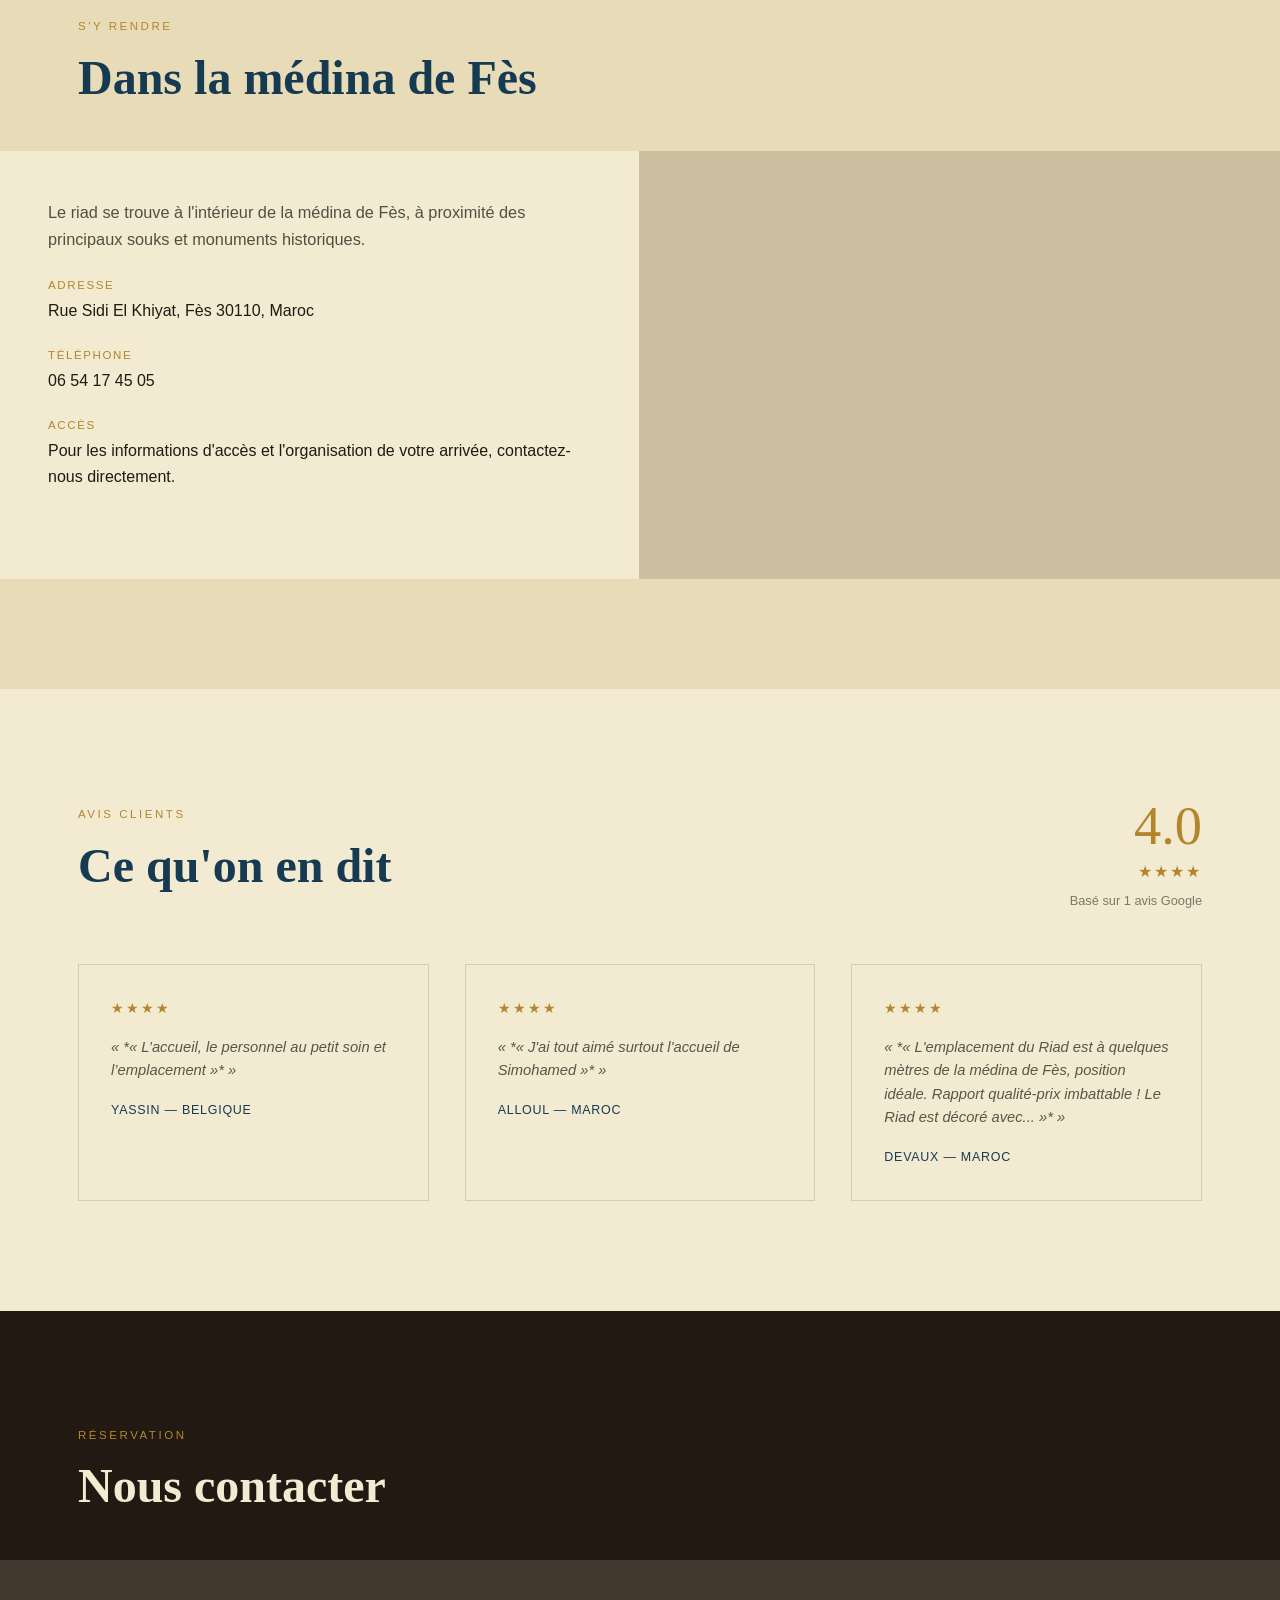
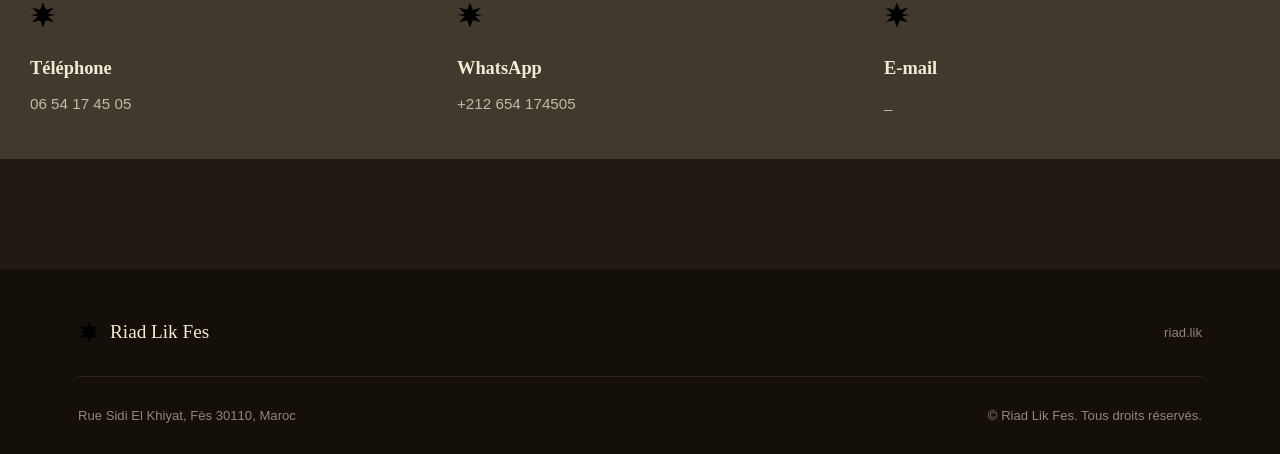
==== commit b6273441: "Update contact information in index.html" ====
--- a/index.html
+++ b/index.html
@@ -287,7 +287,7 @@
     <div class="contact-item reveal">
       <svg class="khatam"><use href="#khatam"/></svg>
       <h3>WhatsApp</h3>
-      <a href="#" id="lien-whatsapp">[Numéro WhatsApp à ajouter]</a>
+      <a href="#" id="lien-whatsapp">+212654174505</a>
     </div>
     <div class="contact-item reveal">
       <svg class="khatam"><use href="#khatam"/></svg>
@@ -348,7 +348,7 @@
         </div>
         <div>
           <dt>Accès</dt>
-          <dd>[Indications pratiques à ajouter — porte de la médina la plus proche, accès à pied uniquement, service de portage, etc.]</dd>
+          <dd>Pour les informations d'accès et l'organisation de votre arrivée, contactez-nous directement.</dd>
         </div>
       </dl>
     </div>
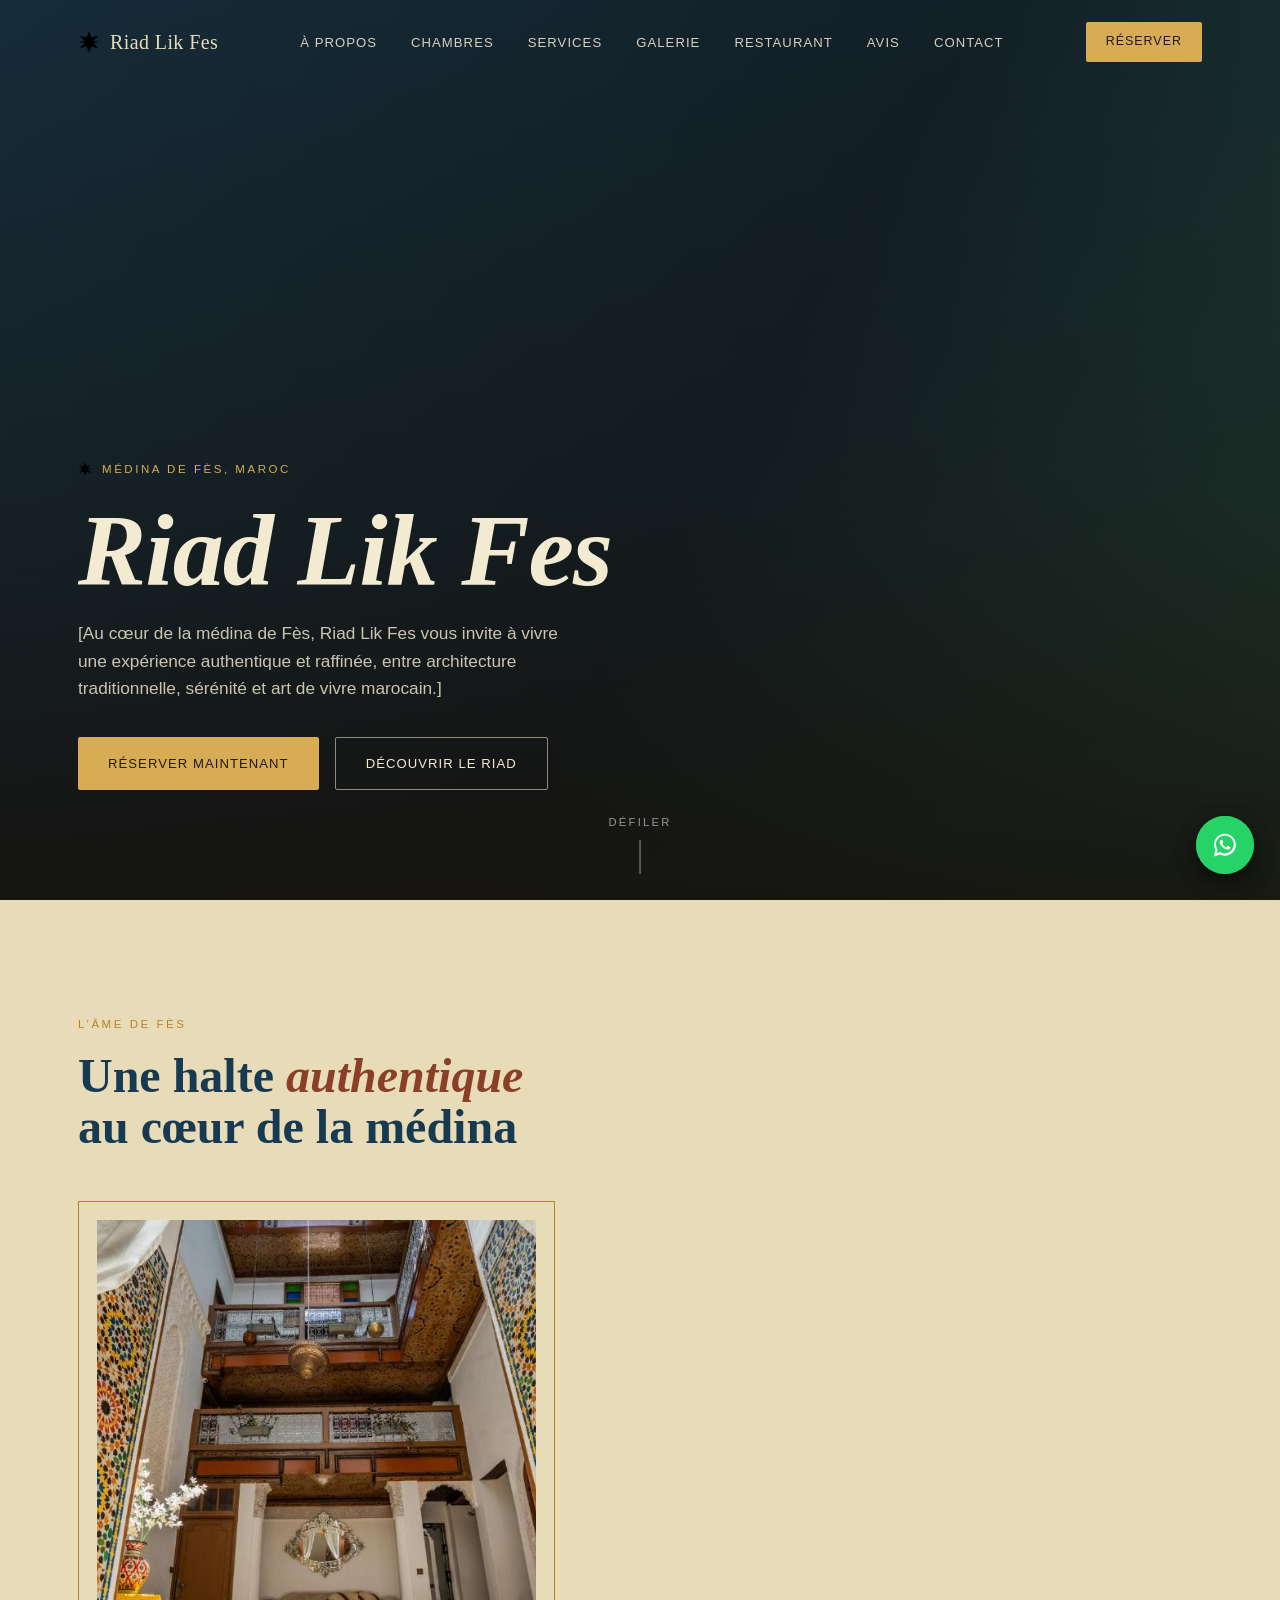
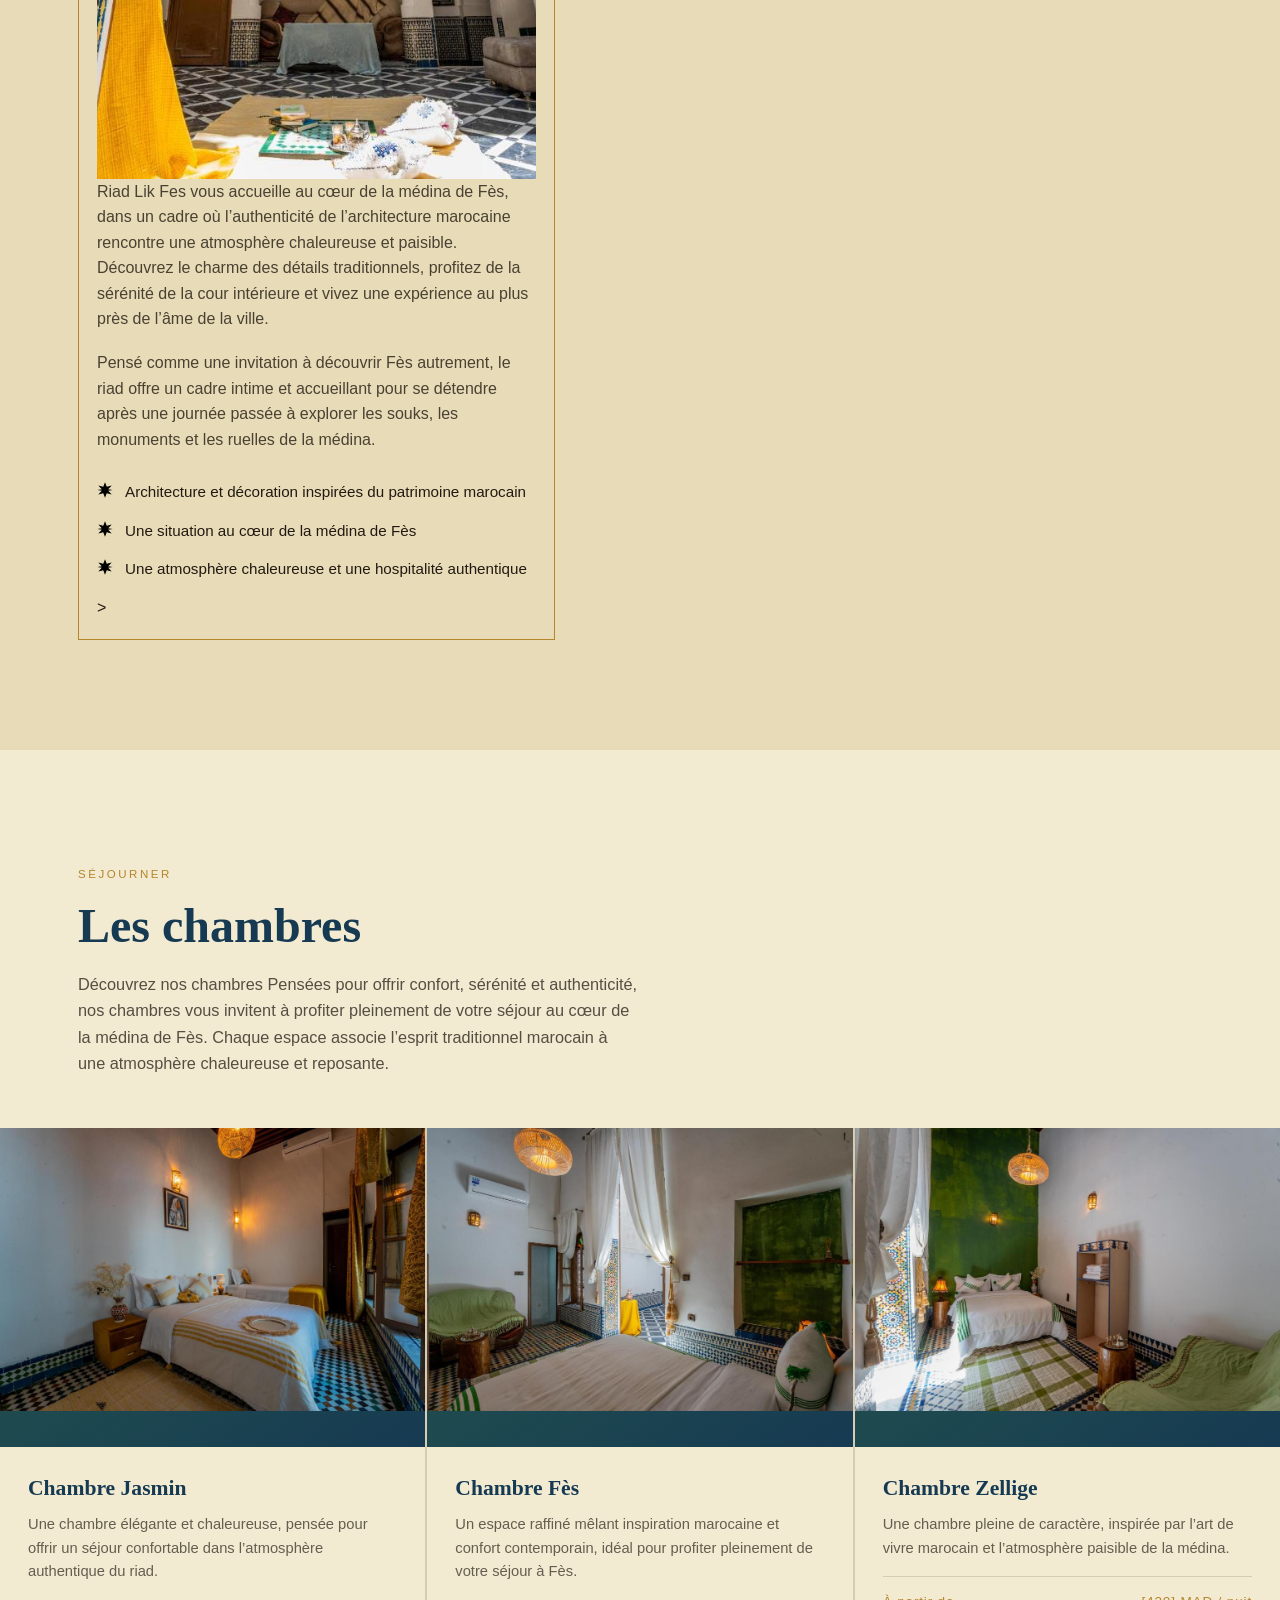
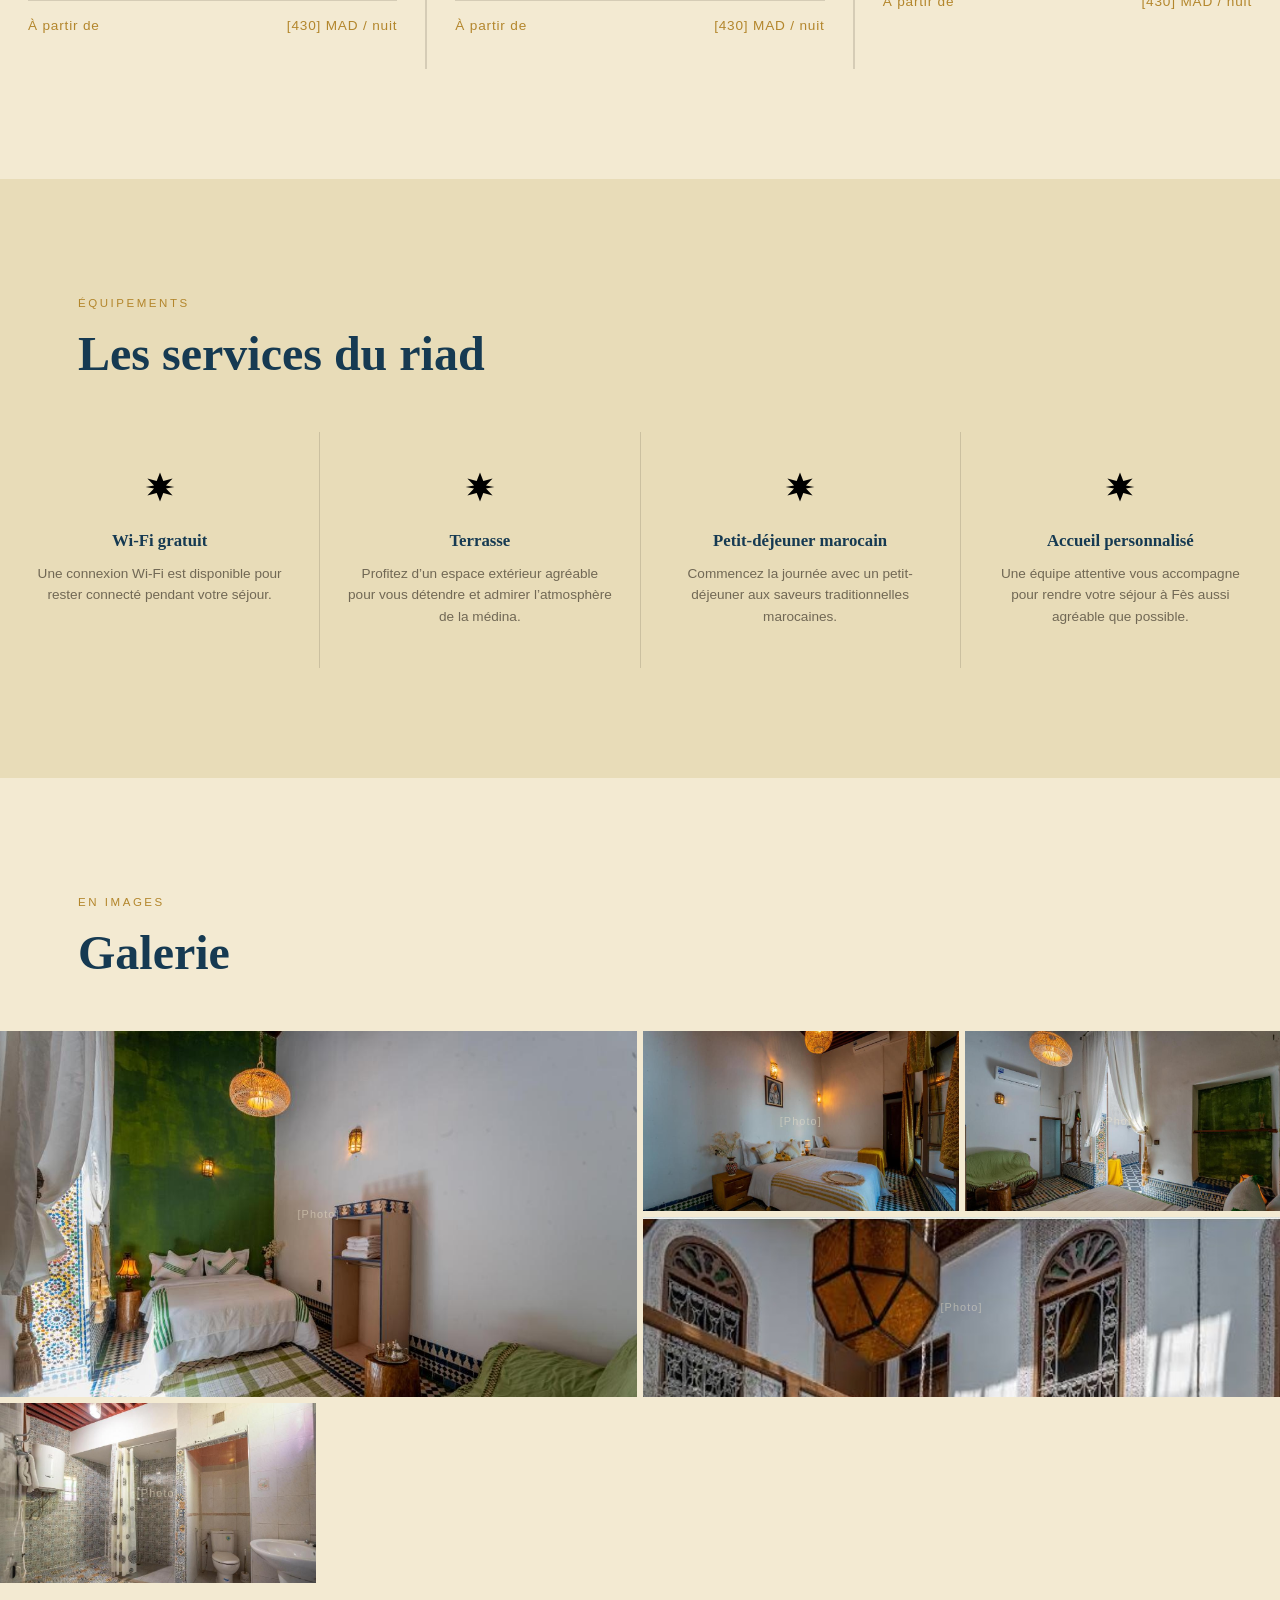
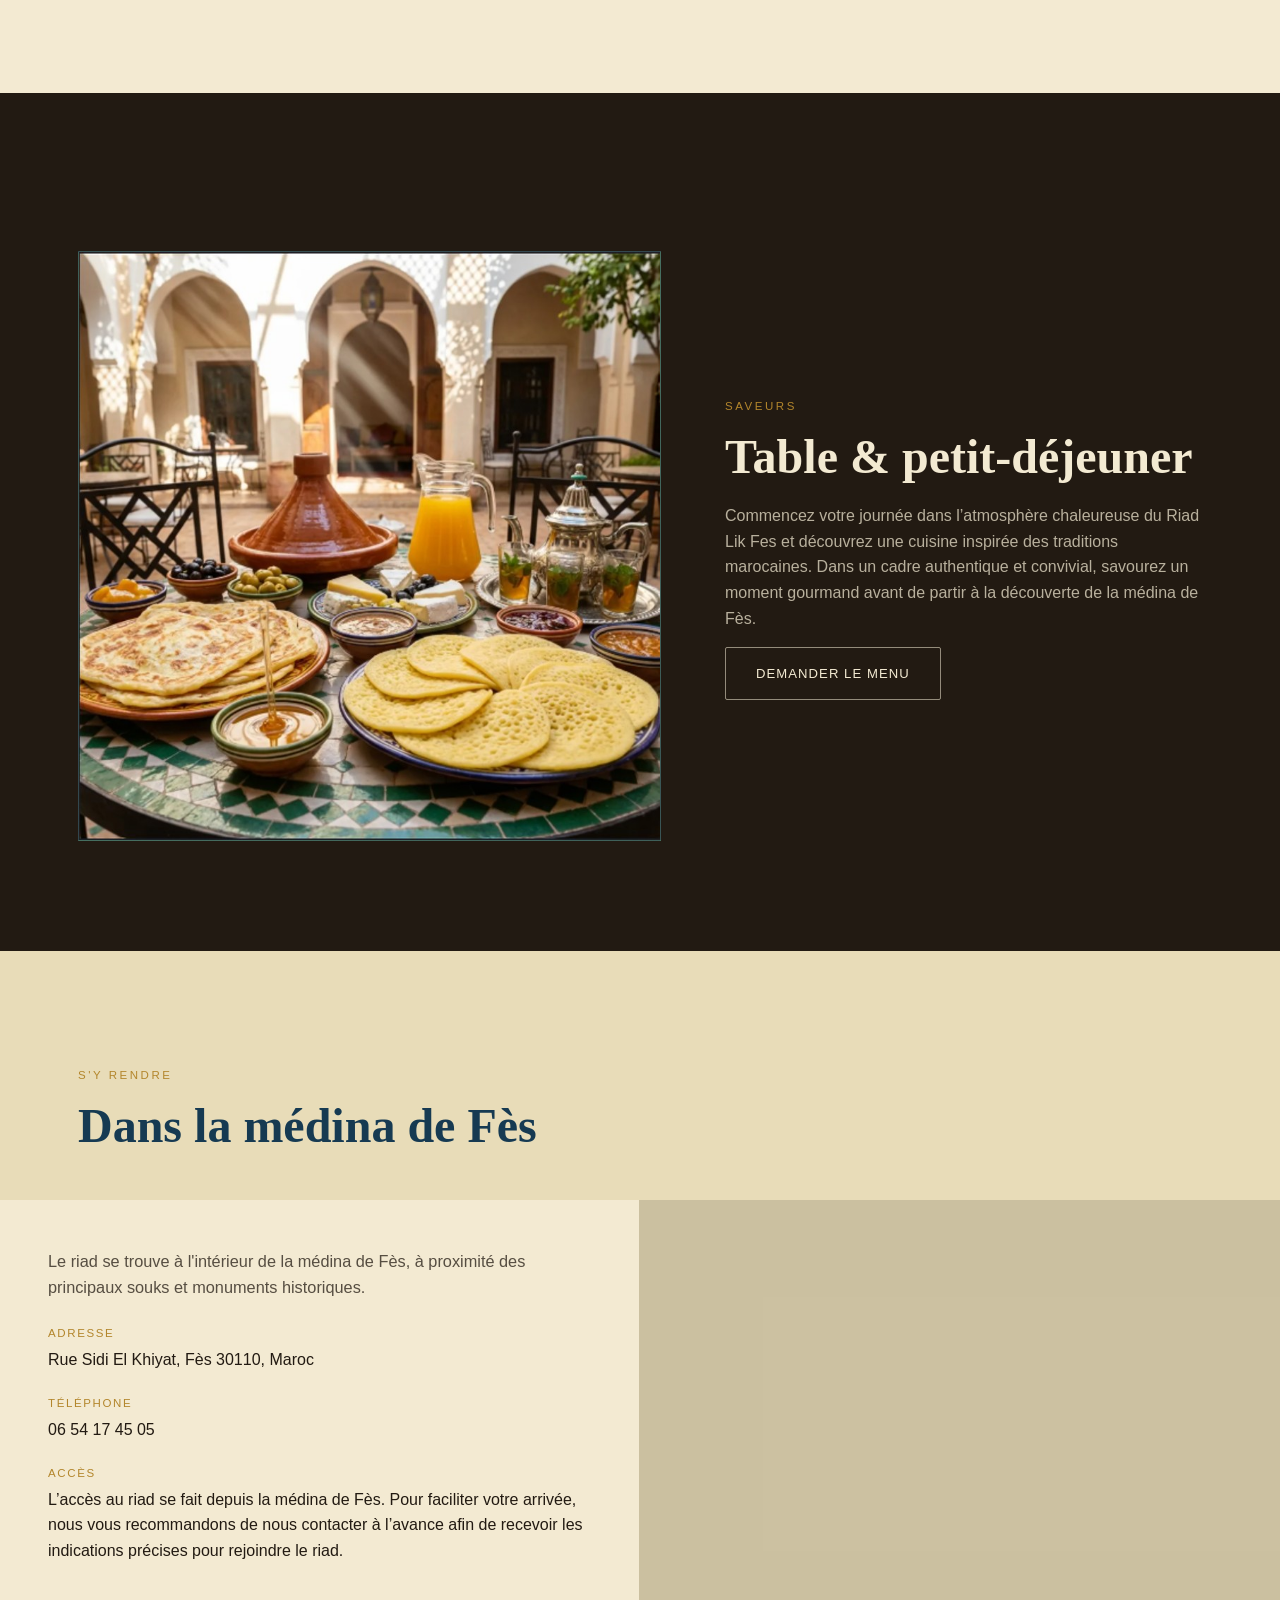
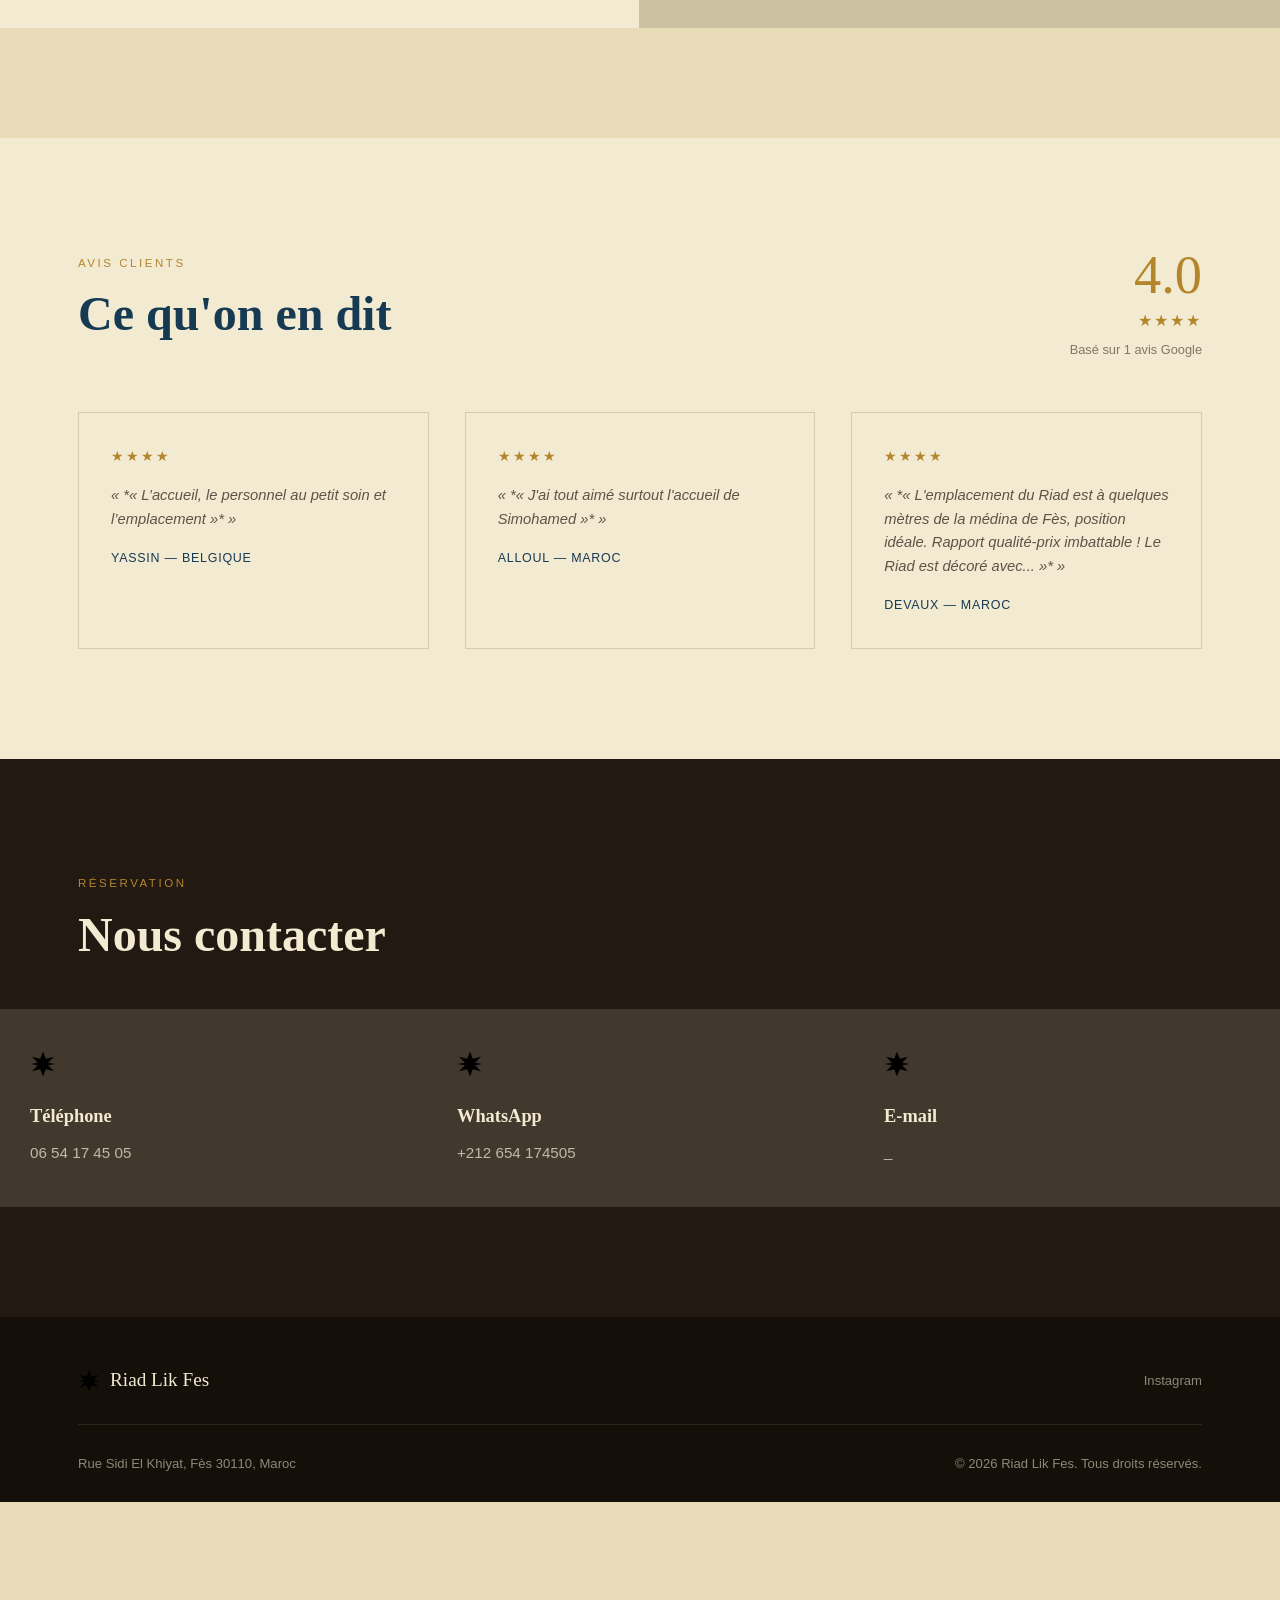
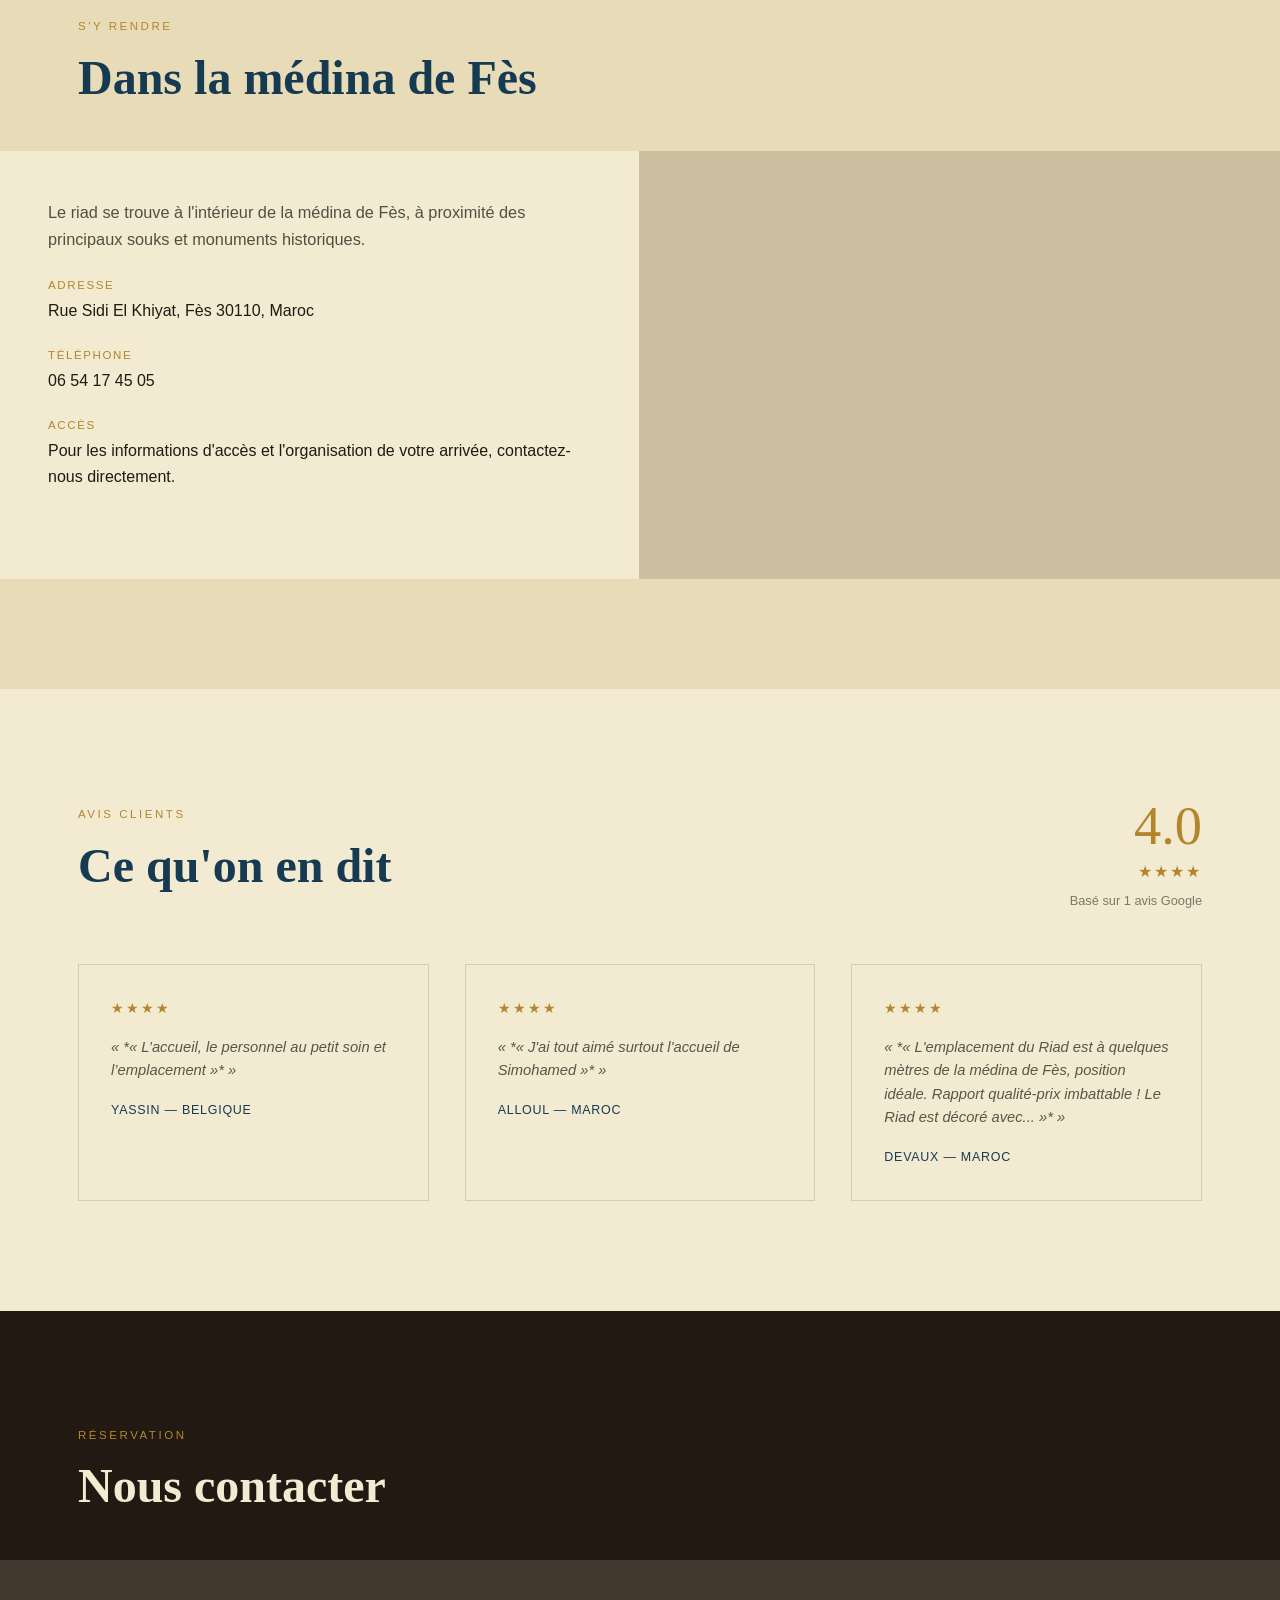
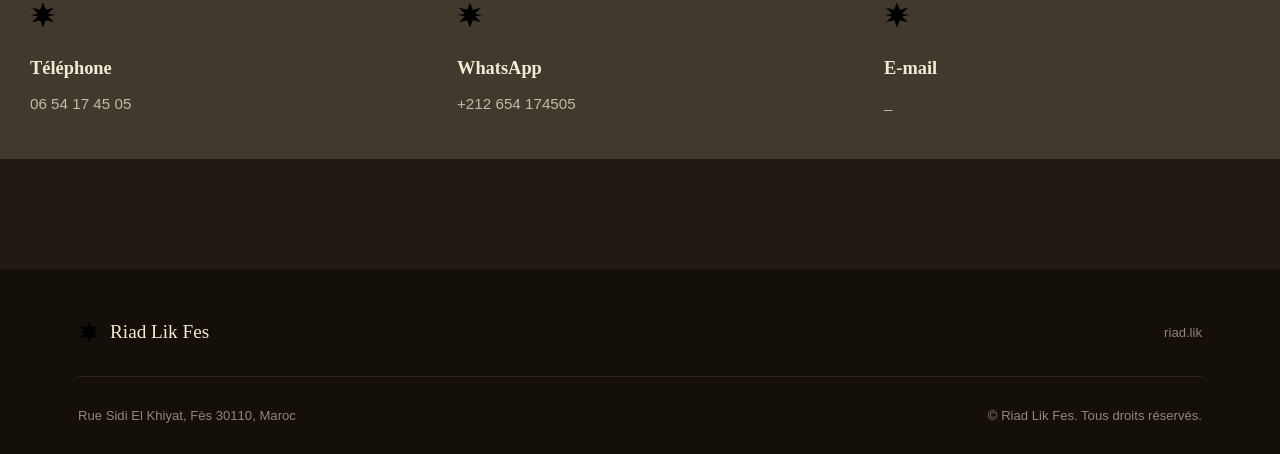
==== commit f65f4869: "Update index.html" ====
--- a/index.html
+++ b/index.html
@@ -317,7 +317,7 @@
 </footer>
 
 <!-- ===================== BOUTON WHATSAPP FLOTTANT ===================== -->
-<a href="https://wa.me/212654174505?text=Bonjour%2C%20je%20souhaite%20réserver%20au%20Riad%20Lik%20Fes." class="whatsapp-flottant" id="whatsapp-flottant" aria-label="Contacter sur WhatsApp" target="_blank" rel="noopener">
+<a href="https://wa.me/212654174505?text=Bonjour%2C%20je%20souhaite%20réserver%20au%20Riad%20Lik%20Fes." class="whatsapp-flottant" id="whatsapp-flottant" target="_blank" rel="noopener noreferrer">
   <svg viewBox="0 0 32 32"><path d="M16.001 3C9.101 3 3.5 8.6 3.5 15.5c0 2.3.62 4.46 1.7 6.32L3 29l7.36-2.14a12.4 12.4 0 0 0 5.64 1.36c6.9 0 12.5-5.6 12.5-12.5S22.9 3 16 3Zm0 22.6c-1.86 0-3.6-.5-5.1-1.38l-.36-.21-4.36 1.27 1.3-4.25-.24-.37a10.1 10.1 0 0 1-1.56-5.4c0-5.6 4.56-10.16 10.16-10.16s10.16 4.56 10.16 10.16-4.56 10.34-9.86 10.34Zm5.56-7.6c-.3-.15-1.78-.88-2.06-.98-.28-.1-.48-.15-.68.15-.2.3-.78.98-.96 1.18-.18.2-.35.22-.65.08-.3-.15-1.28-.47-2.44-1.5-.9-.8-1.5-1.8-1.68-2.1-.18-.3-.02-.46.13-.61.14-.14.3-.35.45-.53.15-.18.2-.3.3-.5.1-.2.05-.38-.02-.53-.08-.15-.68-1.64-.93-2.24-.24-.58-.5-.5-.68-.5h-.58c-.2 0-.53.08-.8.38-.28.3-1.05 1.03-1.05 2.5 0 1.48 1.08 2.9 1.23 3.1.15.2 2.12 3.24 5.14 4.54.72.31 1.28.5 1.72.63.72.23 1.38.2 1.9.12.58-.09 1.78-.73 2.03-1.43.25-.7.25-1.3.18-1.43-.07-.13-.27-.2-.57-.35Z"/></svg>
 </a>
 
--- a/style.css
+++ b/style.css
@@ -257,16 +257,19 @@
   padding:18px;
 }
 .apropos-image{
-  width:100%; height:100%;
+  width:100%;
+  height:100%;
+  min-height:420px;
+  overflow:hidden;
   background:linear-gradient(160deg,var(--bleu-fes),var(--vert-zellige));
-  display:flex; align-items:center; justify-content:center;
-  color:rgba(243,234,210,0.55);
-  font-family:var(--f-label);
-  font-size:0.78rem;
-  letter-spacing:0.1em;
-  text-align:center;
-  padding:20px;
-  /* Remplacer par : background-image:url('images/riad-cour.jpg'); background-size:cover; */
+}
+
+.apropos-image img{
+  display:block;
+  width:100%;
+  height:100%;
+  object-fit:cover;
+  object-position:center;
 }
 .apropos-texte p{ margin-bottom:18px; color:rgba(34,26,18,0.8); }
 .apropos-liste{ margin-top:28px; display:grid; gap:14px; }
@@ -291,15 +294,6 @@
   margin-bottom:24px;
   position:relative;
   overflow:hidden;
-}
-.chambre-visuel::after{
-  content:"[Photo à ajouter]";
-  position:absolute; inset:0;
-  display:flex; align-items:center; justify-content:center;
-  color:rgba(243,234,210,0.5);
-  font-family:var(--f-label);
-  font-size:0.7rem;
-  letter-spacing:0.08em;
 }
 .chambre-corps{ padding:0 28px; }
 .chambre-nom{ font-family:var(--f-display); font-size:1.35rem; color:var(--bleu-fes); margin-bottom:8px; }
